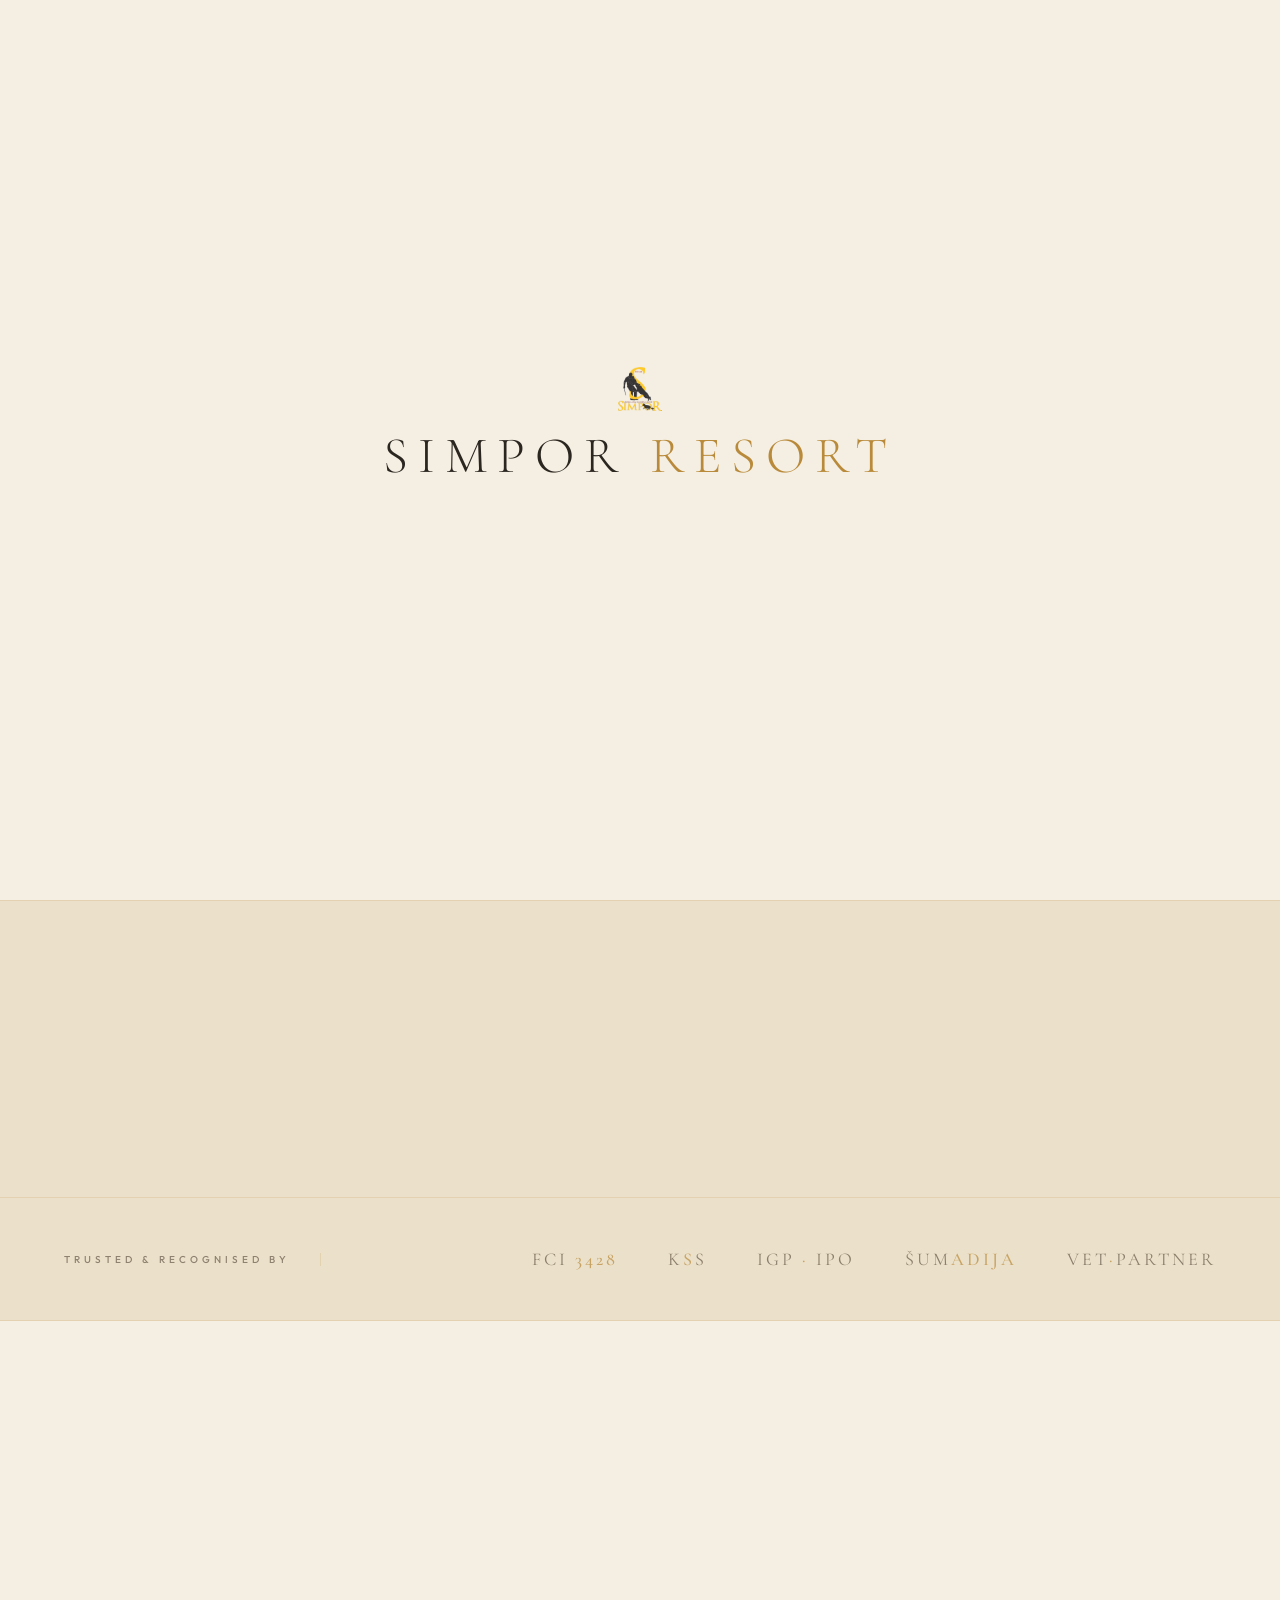
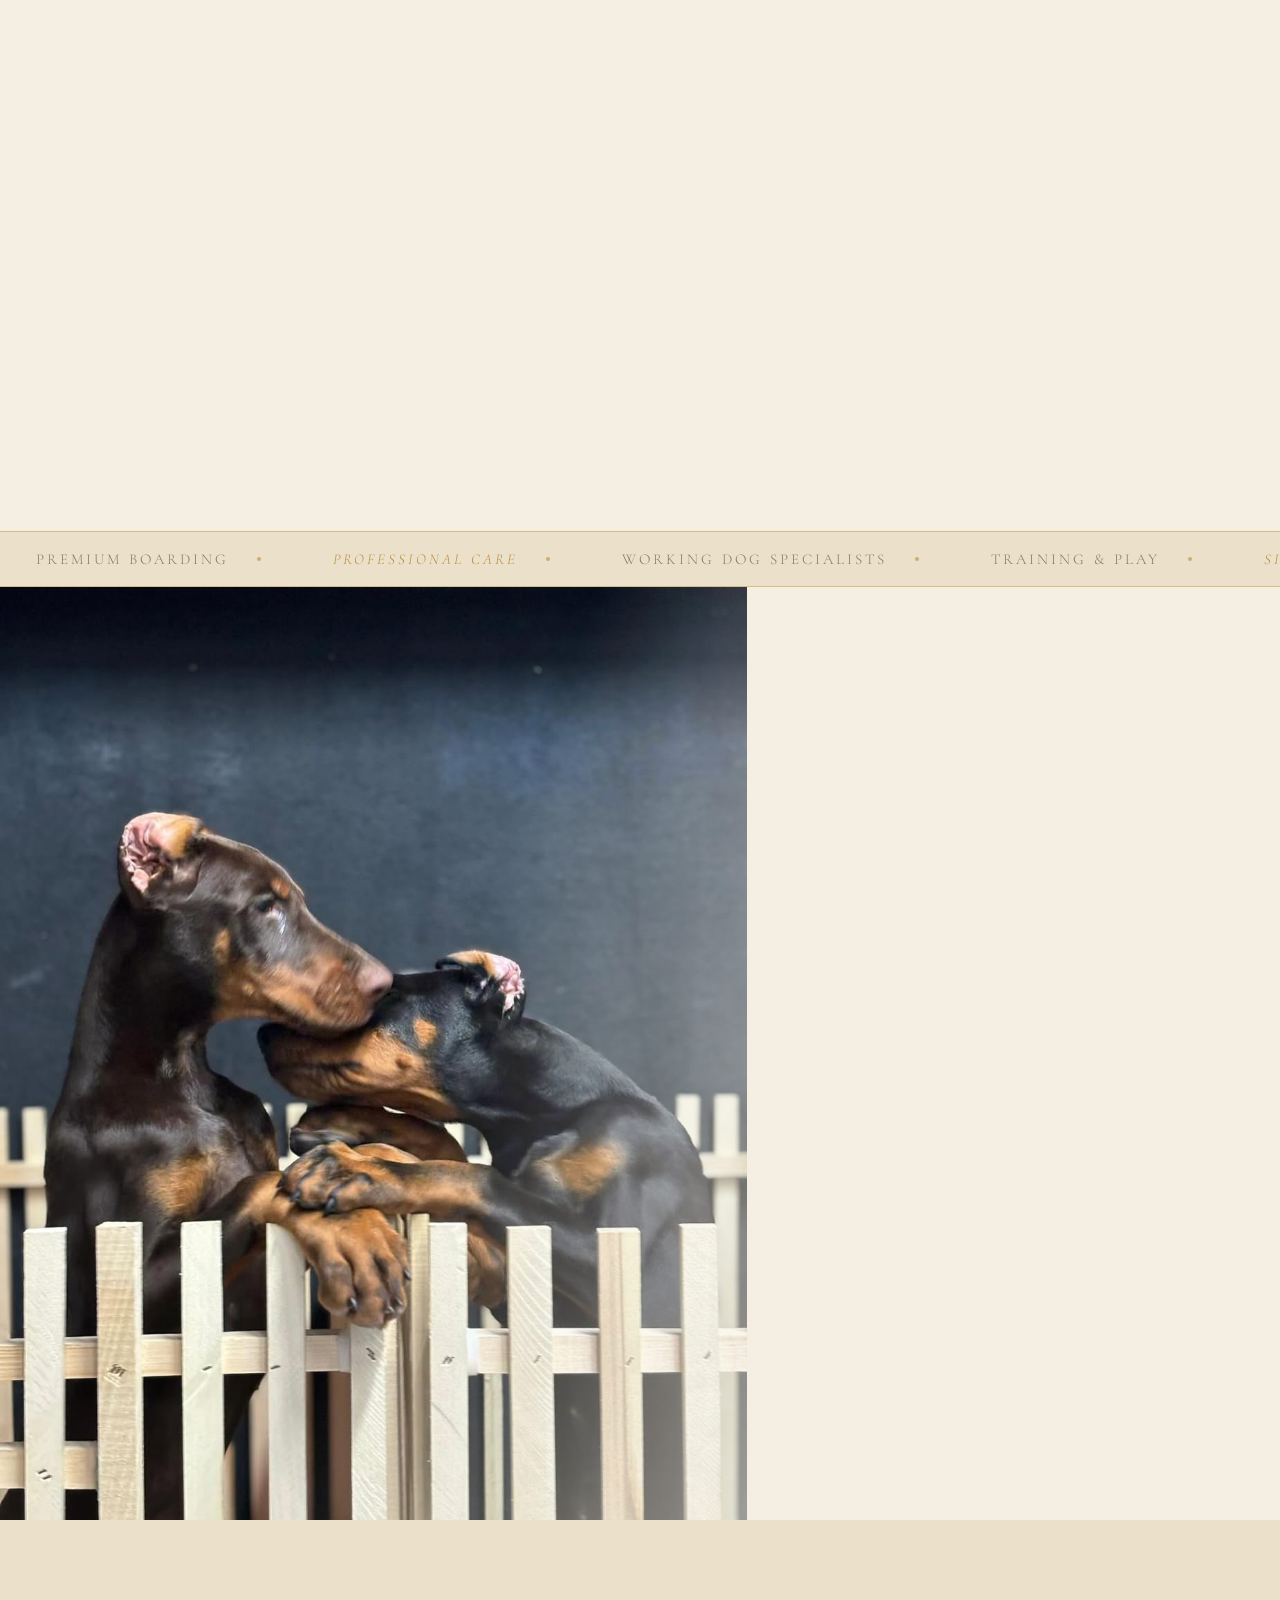
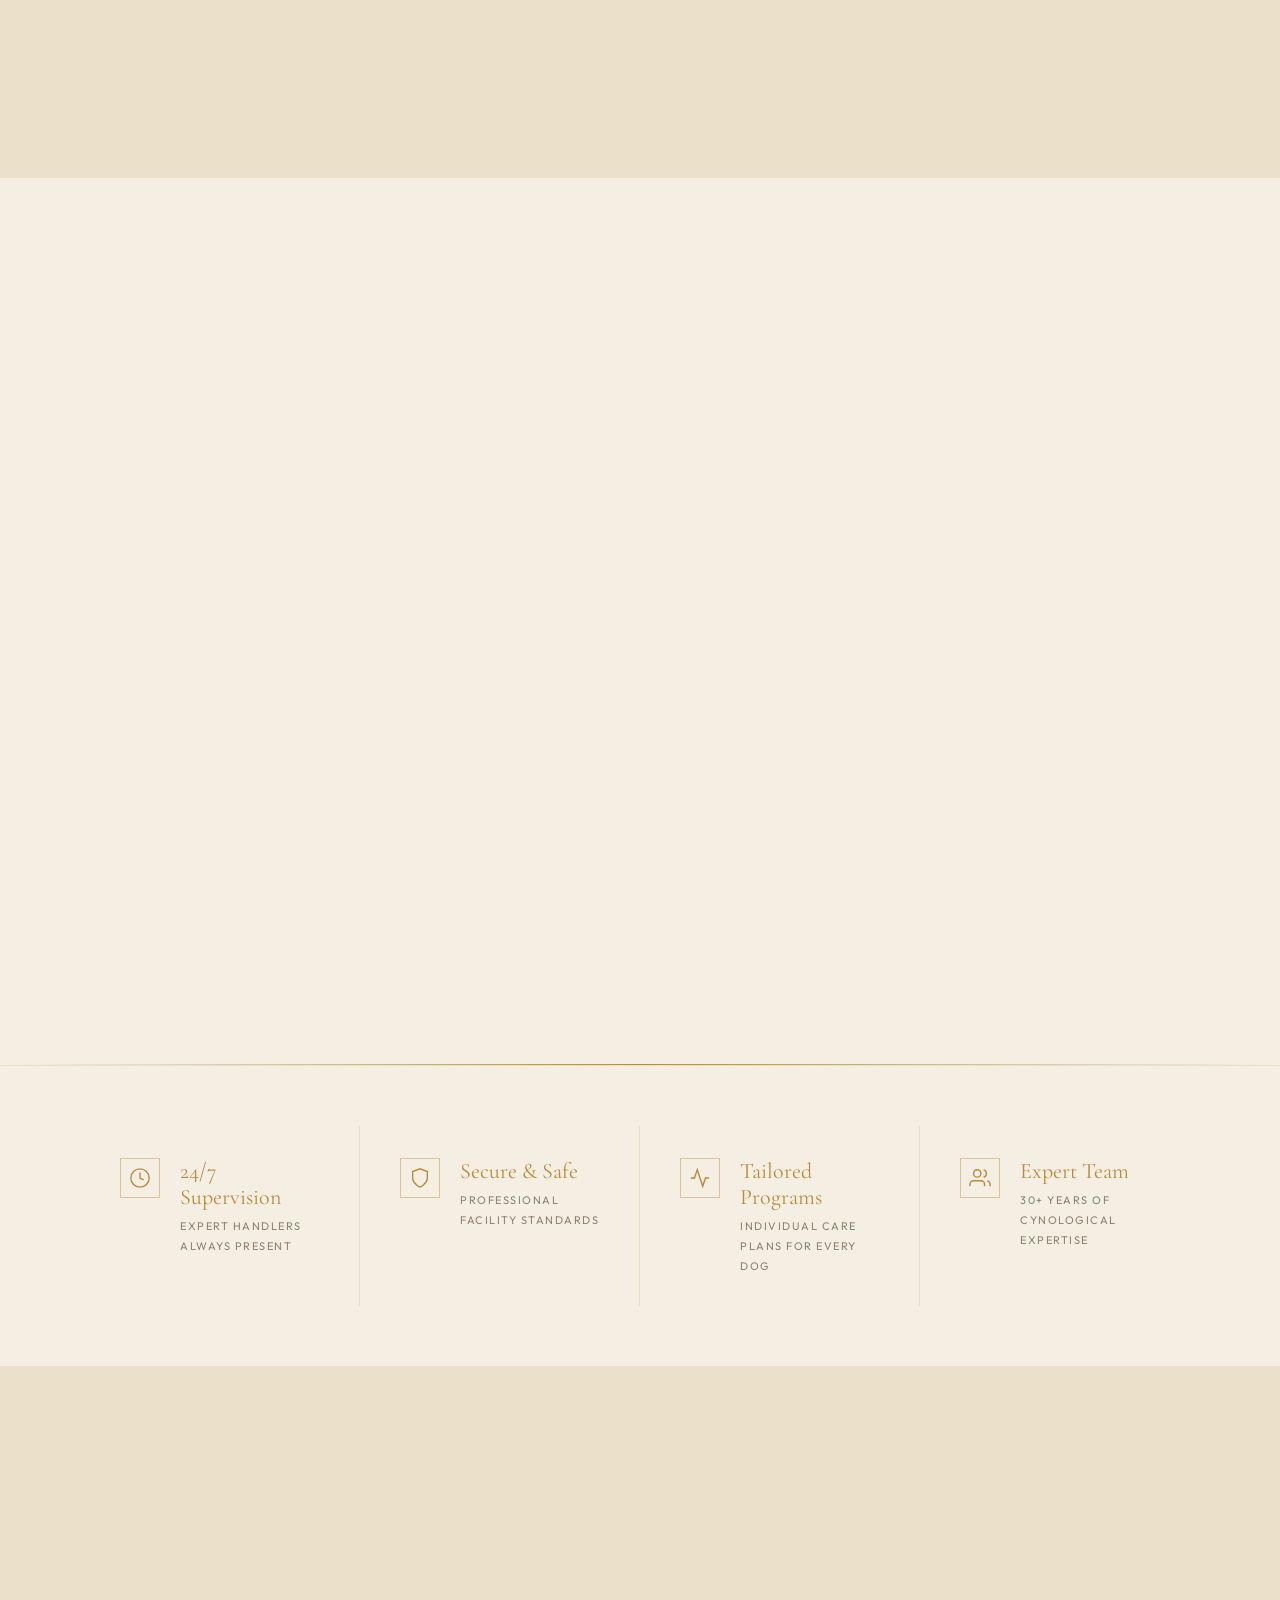
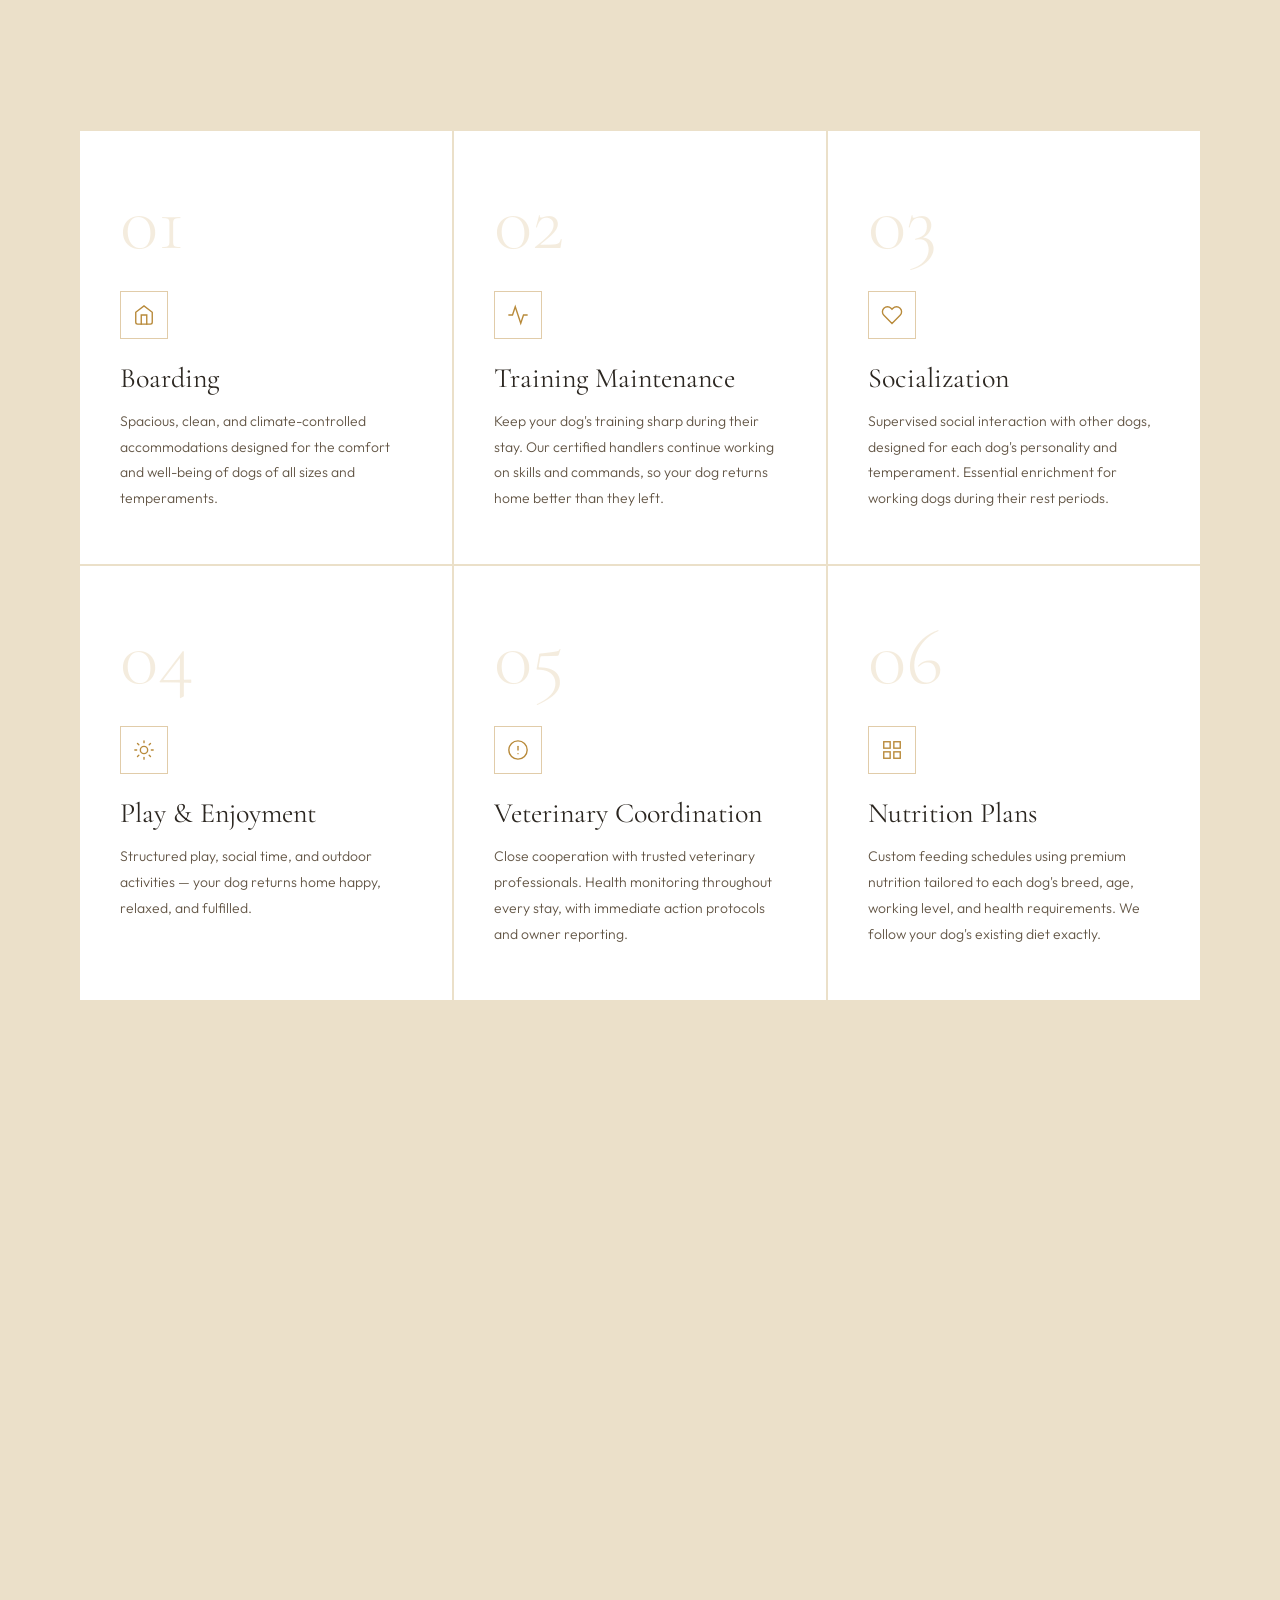
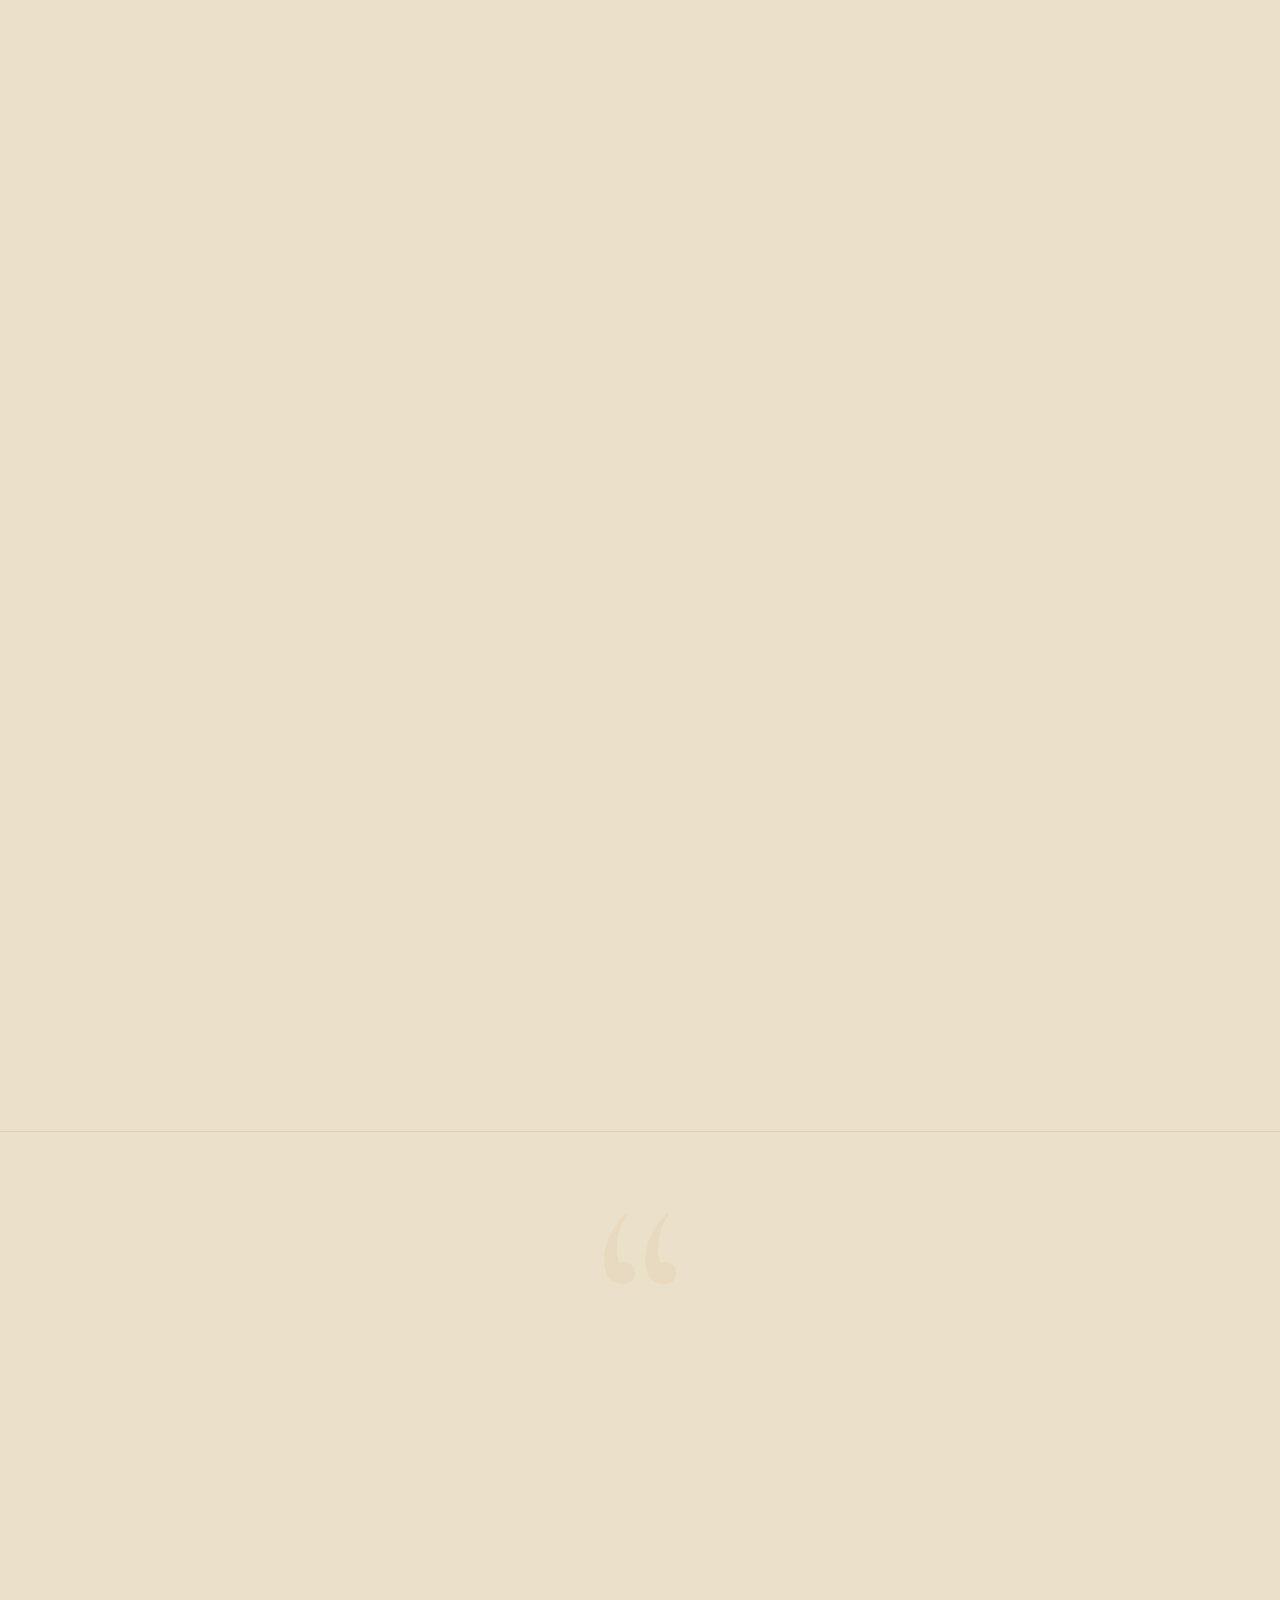
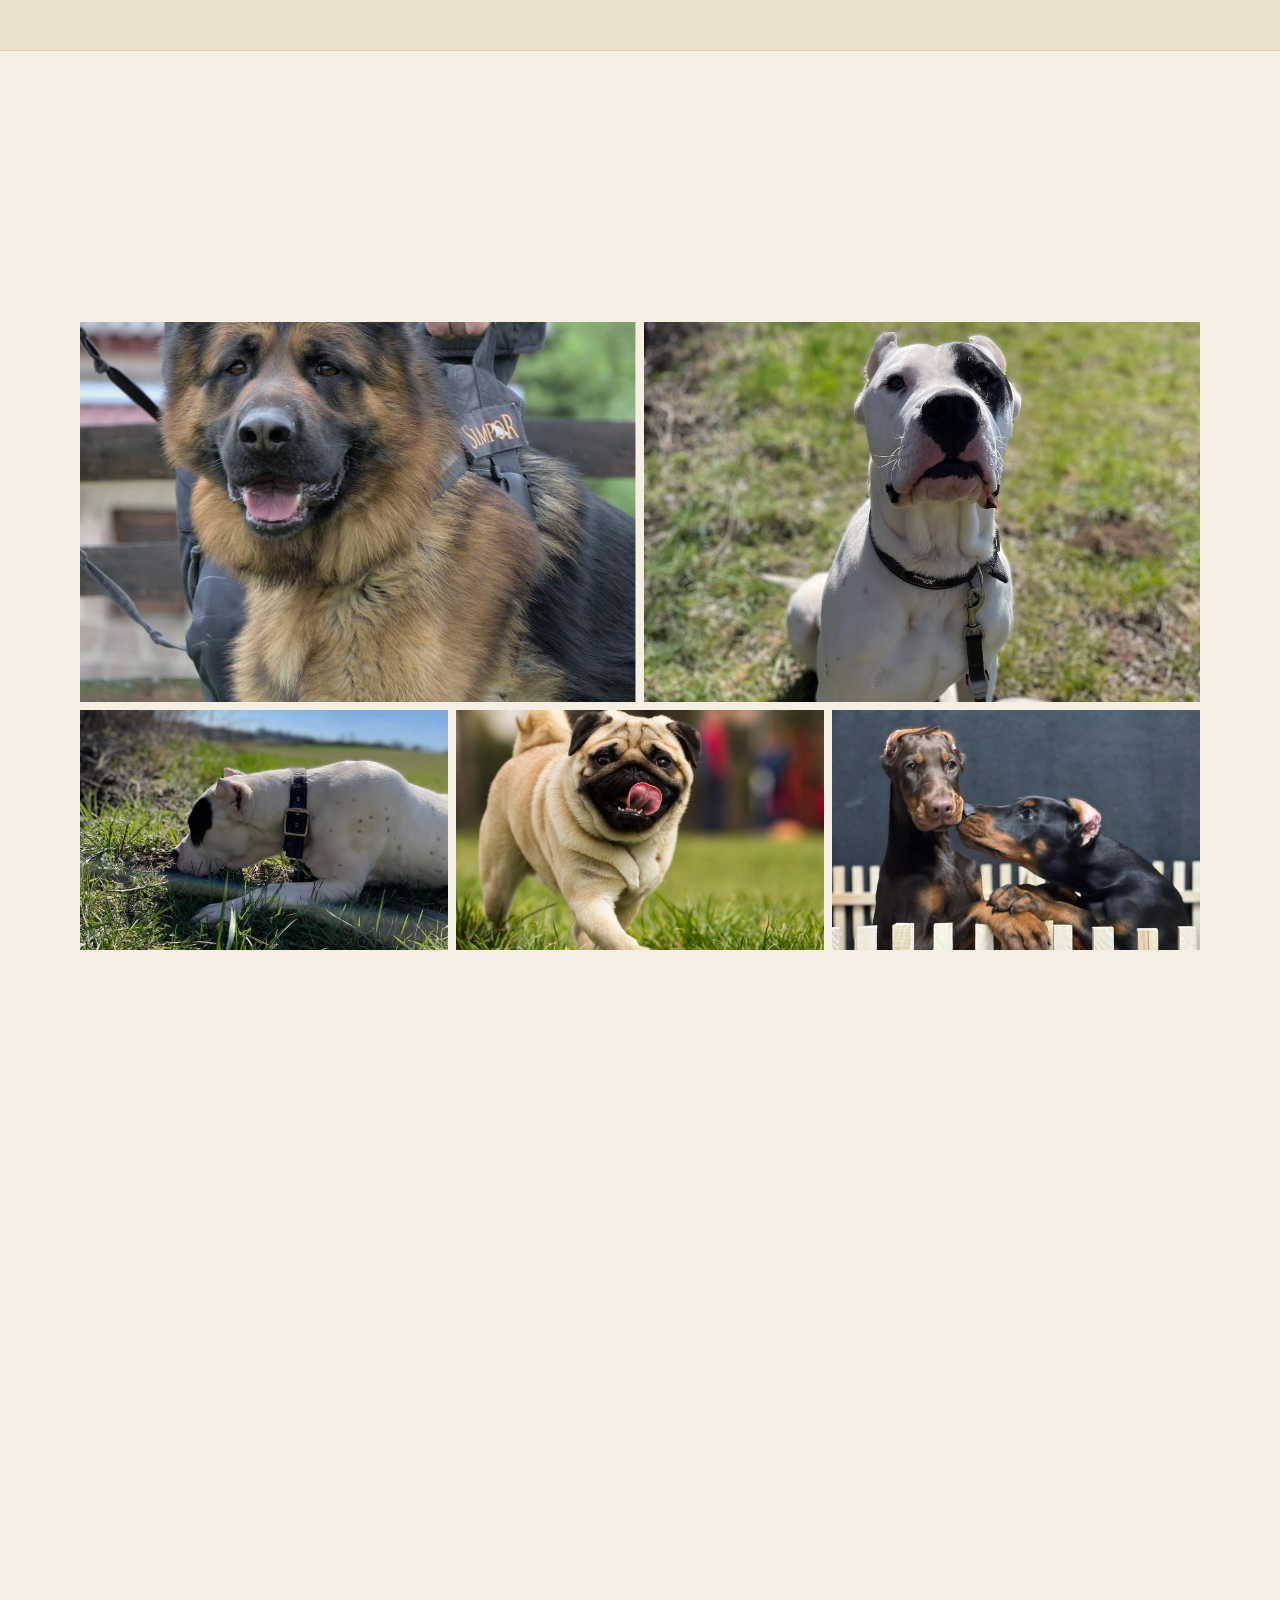
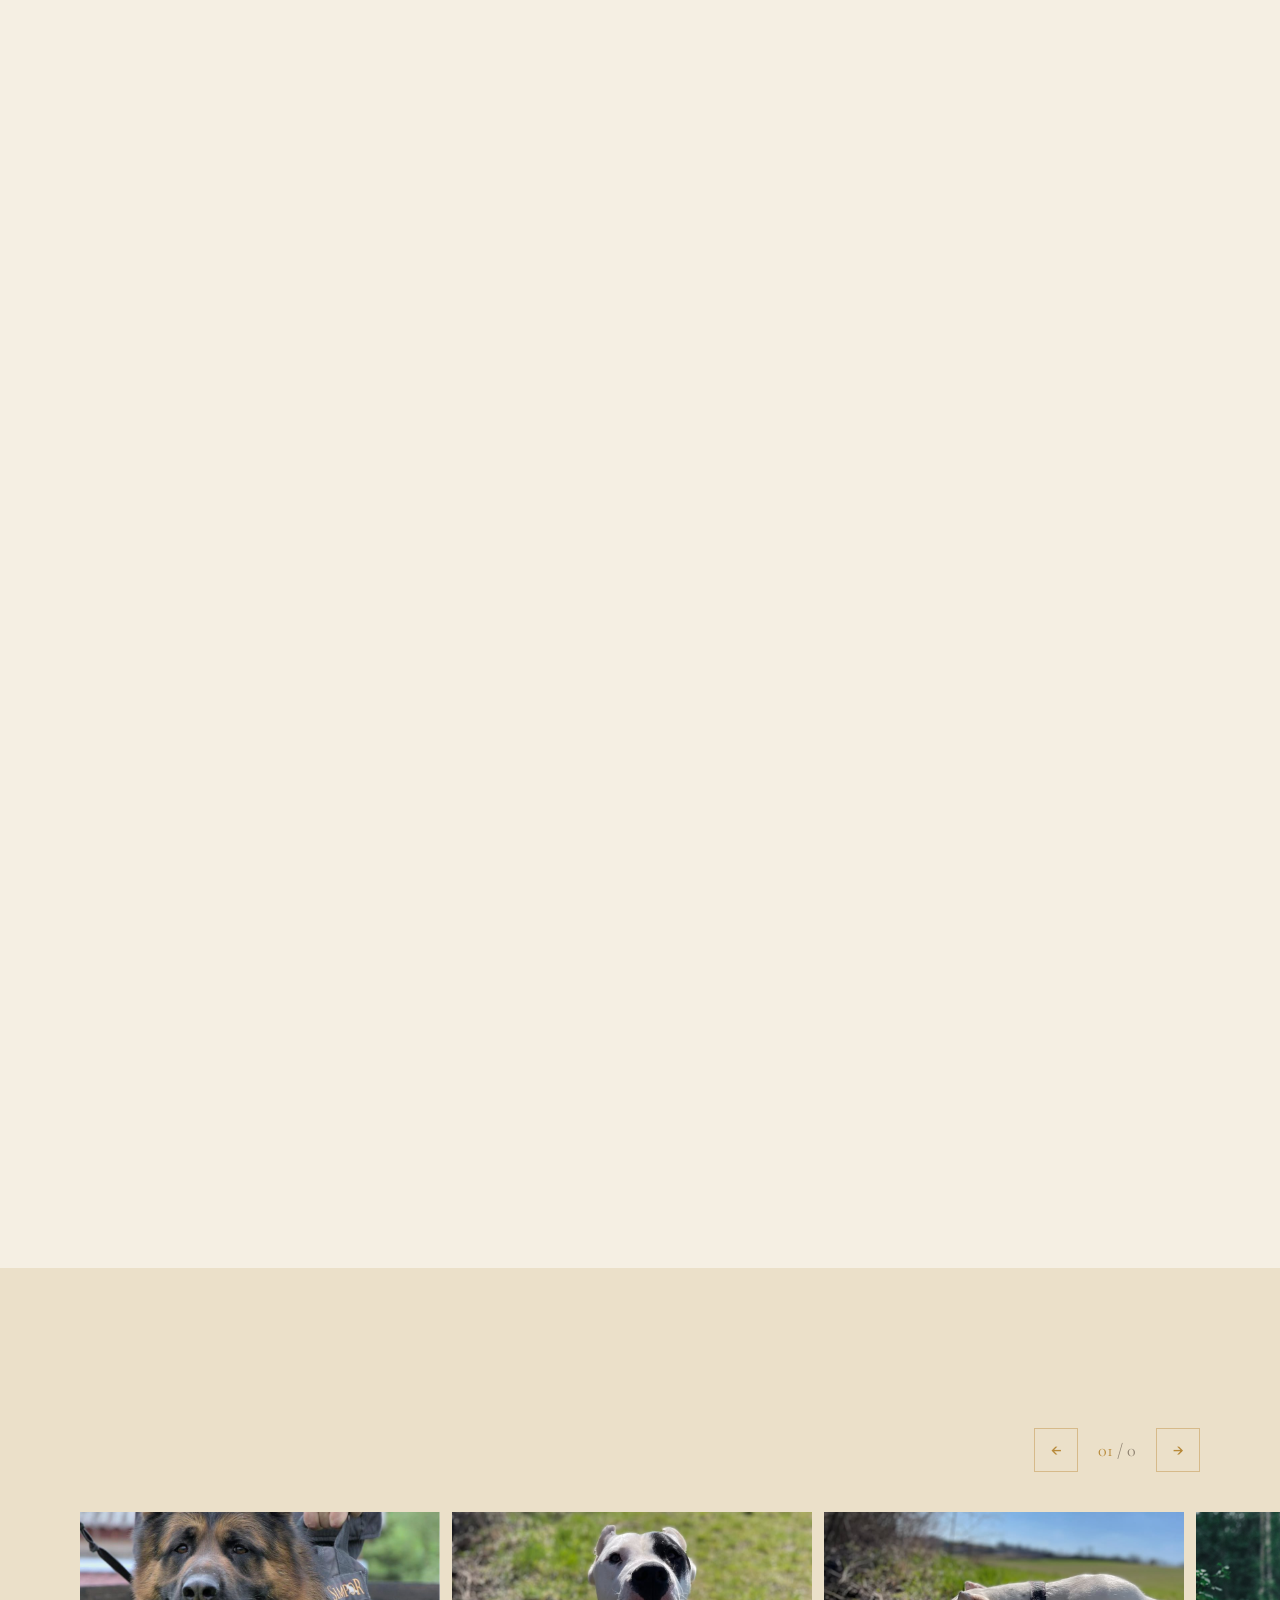
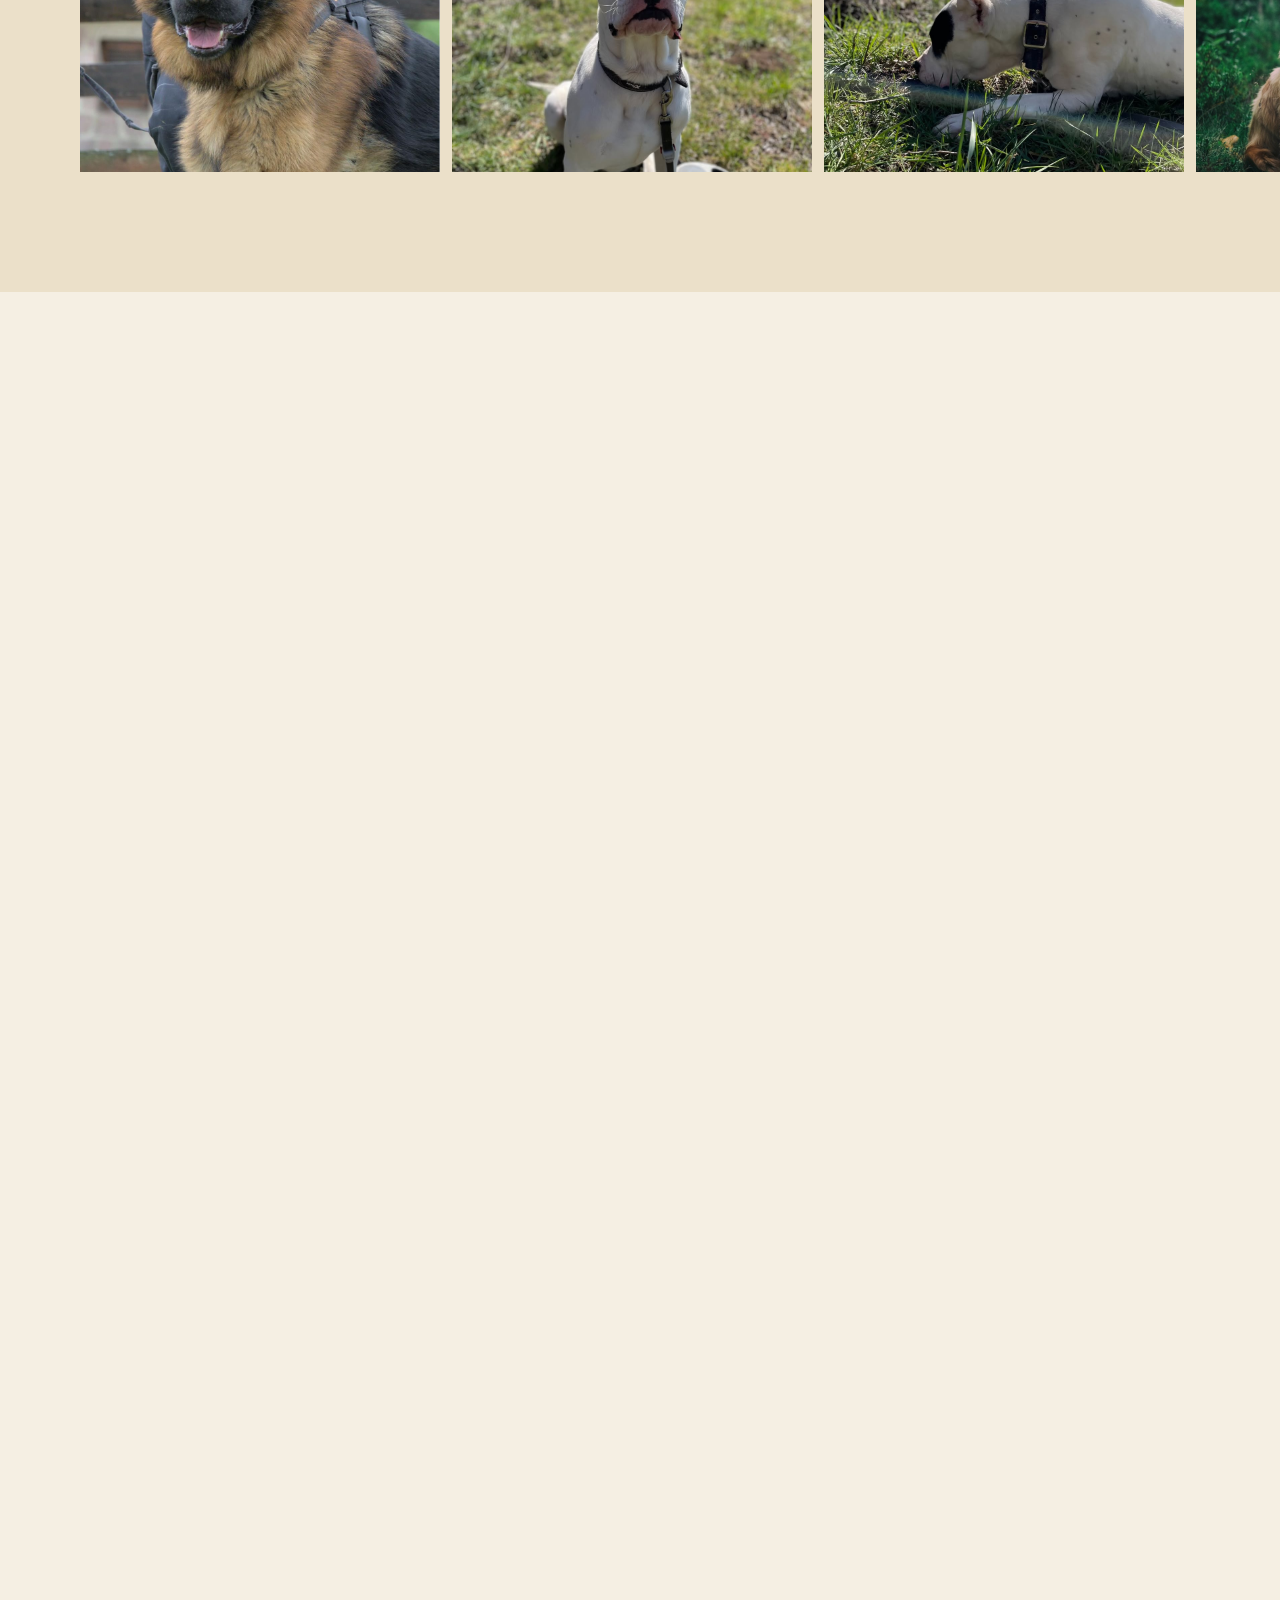
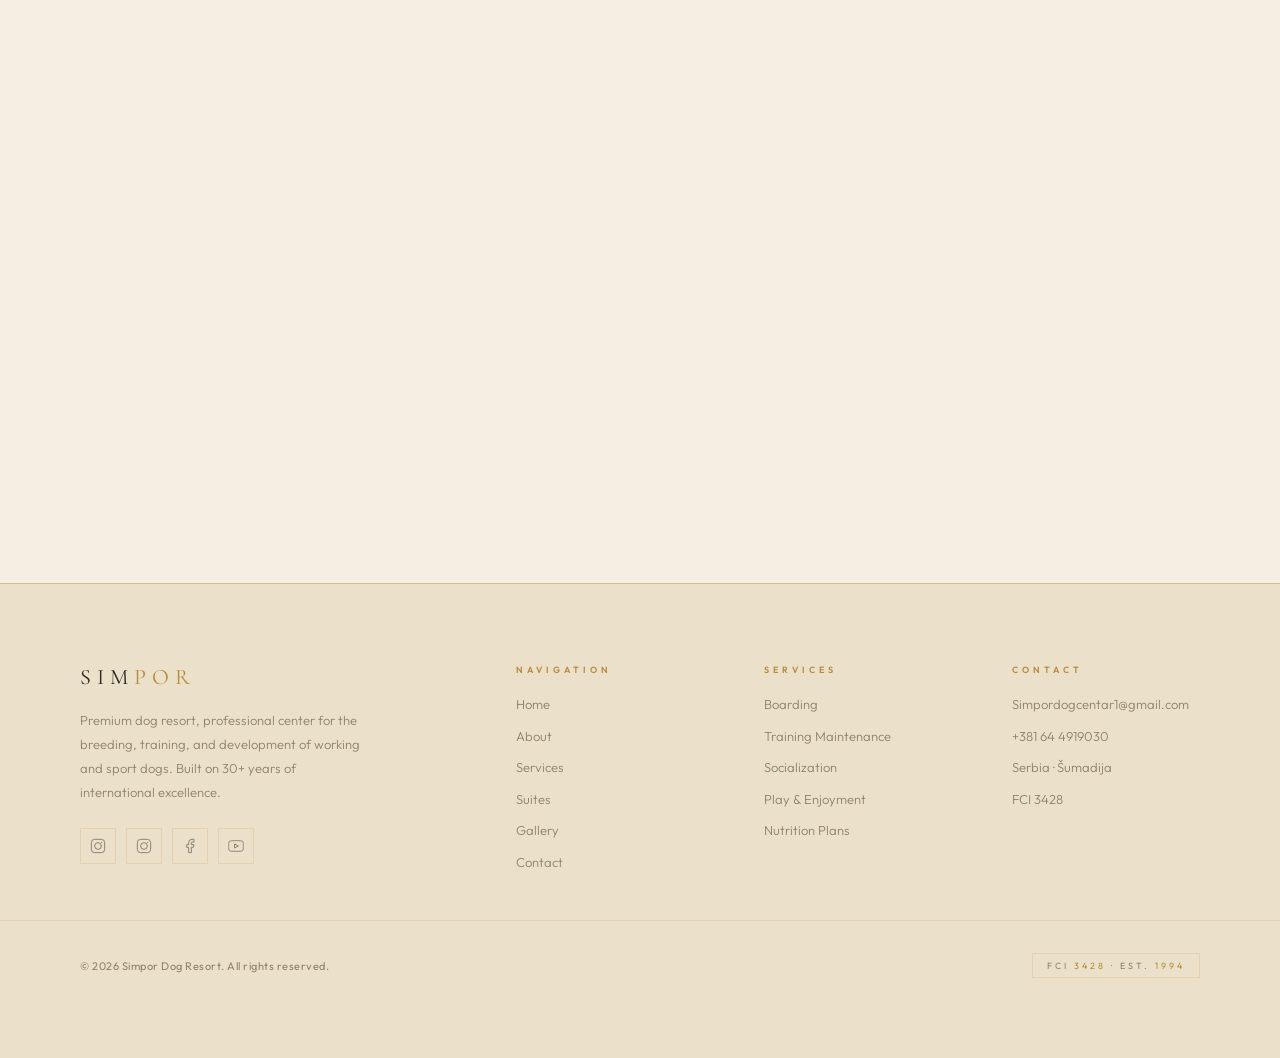
==== index.html @ 6ef1c95f "Refresh site: warm cream palette, new dog photos, rename Recovery -> Play - Switch from dark to warm" ====
<!DOCTYPE html>
<html lang="en">
<head>
<meta charset="UTF-8"/>
<meta name="viewport" content="width=device-width,initial-scale=1.0"/>
<title data-sr="Simpor K9 Dog Resort — Premium smeštaj i nega · Srbija">Simpor K9 Dog Resort — Premium Boarding &amp; Care · Serbia</title>
<meta name="description" content="Simpor K9 Dog Resort — exclusive dog boarding, structured play, and premium care for working and companion dogs. Individual treatment, expert staff, Serbia."/>
<meta name="keywords" content="dog resort Serbia, dog boarding Serbia, luxury dog boarding, working dog boarding, Simpor K9, Simpor Resort, Kragujevac dog resort"/>
<meta name="robots" content="index, follow"/>
<meta name="author" content="Simpor K9 Dog Center"/>
<link rel="icon" href="images/logo.png" type="image/png"/>
<link rel="apple-touch-icon" href="images/logo.png"/>
<meta property="og:site_name" content="Simpor K9"/>
<meta property="og:title" content="Simpor K9 Dog Resort — Premium Boarding &amp; Care"/>
<meta property="og:description" content="Premium dog boarding, structured play, and professional care. Individual treatment, expert staff, set in 2+ hectares of Šumadija nature."/>
<meta property="og:type" content="website"/>
<meta property="og:image" content="images/res.jpg"/>
<meta name="twitter:card" content="summary_large_image"/>

<link rel="preconnect" href="https://fonts.googleapis.com"/>
<link rel="preconnect" href="https://fonts.gstatic.com" crossorigin/>
<link href="https://fonts.googleapis.com/css2?family=Cormorant+Garamond:ital,wght@0,300;0,400;0,500;0,600;1,300;1,400;1,500&family=Outfit:wght@200;300;400;500;600&display=swap" rel="stylesheet"/>

<script src="https://cdnjs.cloudflare.com/ajax/libs/gsap/3.12.5/gsap.min.js"></script>
<script src="https://cdnjs.cloudflare.com/ajax/libs/gsap/3.12.5/ScrollTrigger.min.js"></script>
<link rel="stylesheet" href="styles.css"/>
<script src="script.js" defer></script>
</head>
<body>

<!-- ═══ LOADER ═══ -->
<div id="loader">
  <div class="loader-panel" id="loaderPanelTop"></div>
  <div class="loader-logo" id="loaderLogo">
    <img id="loaderIcon" class="loader-paw" src="images/logo.png" alt="Simpor"/>
    <div>SIMPOR <em>RESORT</em></div>
    <div class="loader-line" id="loaderLine"></div>
    <div class="loader-sub" id="loaderSub" data-sr="Premium smeštaj i nega pasa">Premium Dog Boarding &amp; Care</div>
  </div>
</div>

<!-- ═══ MOBILE OVERLAY ═══ -->
<div class="mobile-overlay" id="mobileOverlay">
  <div class="mobile-overlay-lang">
    <a data-lang-set="en" onclick="toggleLanguage('en')">EN</a>
    <span class="lang-sep">/</span>
    <a data-lang-set="sr" onclick="toggleLanguage('sr')">SR</a>
  </div>
  <a href="index.html" onclick="closeMobile()" data-sr="Početna">Home</a>
  <a href="about.html" onclick="closeMobile()" data-sr="O nama">About</a>
  <a href="services.html" onclick="closeMobile()" data-sr="Usluge">Services</a>
  <a href="rooms.html" onclick="closeMobile()" data-sr="Smeštaj">Suites</a>
  <a href="gallery.html" onclick="closeMobile()" data-sr="Galerija">Gallery</a>
  <a href="contact.html" onclick="closeMobile()" data-sr="Kontakt">Contact</a>
  <a href="booking.html" onclick="closeMobile()" data-sr="Rezerviši boravak">Book a Stay</a>
</div>

<!-- ═══ NAV ═══ -->
<nav id="nav">
  <a class="nav-logo" href="index.html">
    <img class="nav-logo-img" src="images/logo.png" alt="Simpor" onerror="this.style.display='none'"/>
    <span class="nav-logo-text">SIM<span>POR</span></span>
  </a>
  <ul class="nav-links">
    <li><a href="index.html" data-sr="Početna">Home</a></li>
    <li><a href="about.html" data-sr="O nama">About</a></li>
    <li><a href="services.html" data-sr="Usluge">Services</a></li>
    <li><a href="rooms.html" data-sr="Smeštaj">Suites</a></li>
    <li><a href="gallery.html" data-sr="Galerija">Gallery</a></li>
    <li><a href="contact.html" data-sr="Kontakt">Contact</a></li>
  </ul>
  <div class="lang-toggle">
    <a data-lang-set="en" onclick="toggleLanguage('en')">EN</a>
    <span class="lang-sep">/</span>
    <a data-lang-set="sr" onclick="toggleLanguage('sr')">SR</a>
  </div>
  <a href="booking.html" class="nav-cta" data-sr="Rezerviši boravak">Book a Stay</a>
  <div class="mobile-lang-toggle">
    <a data-lang-set="en" onclick="toggleLanguage('en')">EN</a>
    <span class="lang-sep">/</span>
    <a data-lang-set="sr" onclick="toggleLanguage('sr')">SR</a>
  </div>
  <button class="hamburger" onclick="toggleMobile()" aria-label="Menu"><span></span><span></span><span></span></button>
</nav>

<!-- ═══ HERO ═══ -->
<section id="resort-hero">
  <img class="resort-hero-bg" id="resortHeroBg" src="images/play-04.jpg" alt="Simpor Dog Resort"/>
  <div class="resort-hero-overlay"></div>
  <div class="resort-hero-overlay-b"></div>

  <div class="resort-hero-content">
    <div class="resort-breadcrumb">
      <a href="index.html" data-sr="Simpor Dog Centar">Simpor Dog Center</a>
      <span class="sep">›</span>
      <span data-sr="Dog Resort">Dog Resort</span>
    </div>
    <div class="resort-hero-tag">
      <span data-sr="Premium smeštaj i nega · Osnovano 1994 · FCI 3428">Premium Boarding &amp; Care · Est. 1994 · FCI 3428</span>
    </div>
    <h1 class="resort-hero-h1">
      <span class="line"><span class="line-inner" data-sr="Gde najbolji">Where the</span></span>
      <span class="line"><span class="line-inner" data-sr-html="psi <em>odmaraju</em>">Best Dogs <em>Rest</em></span></span>
    </h1>
    <p class="resort-hero-sub" data-sr="Privatno utočište na dva hektara Šumadije — gde se radni psi opuštaju, sportski psi oporavljaju, a porodični ljubimci uživaju u brizi istih ruku koje pripremaju šampione.">A private retreat on two hectares of Šumadija — where working dogs decompress, sport dogs recover, and family companions are looked after by the same hands that prepare champions.</p>

    <!-- AVAILABILITY MINI-FORM -->
    <form class="hero-availability" id="heroCheck" action="booking.html" method="get">
      <div class="hero-avl-field">
        <label data-sr="Dolazak">Check-in</label>
        <input type="date" name="ci" id="heroCi" required/>
      </div>
      <div class="hero-avl-field">
        <label data-sr="Odlazak">Check-out</label>
        <input type="date" name="co" id="heroCo" required/>
      </div>
      <div class="hero-avl-field">
        <label data-sr="Boravak">Stay</label>
        <select name="room">
          <option value="suite" selected data-sr="Simpor Smeštaj">Simpor Suite</option>
        </select>
      </div>
      <button type="submit" class="hero-avl-btn" data-sr="Proveri →">Check →</button>
    </form>
  </div>

  <div class="resort-hero-badge" id="resortBadge">
    <div class="resort-badge-ring">
      <div class="resort-badge-inner">
        <div class="resort-badge-n" data-sr-html="Premium<br/>Dog<br/>Resort">Premium<br/>Dog<br/>Resort</div>
      </div>
    </div>
  </div>

  <div class="hero-scroll-hint" id="scrollHint">
    <span class="scroll-label" data-sr="Pomeri">Scroll</span>
    <div class="scroll-track"></div>
  </div>
</section>

<!-- ═══ STAT STRIP ═══ -->
<section class="stat-strip">
  <div class="stat-strip-wrap">
    <div class="stat-blk fade-up">
      <div class="stat-num">30<em>G</em></div>
      <div class="stat-line"></div>
      <div class="stat-lbl" data-sr="Godina u kinologiji">Years in cynology</div>
      <div class="stat-sub" data-sr="Osnovano 1994 — tri decenije uzgoja, obuke i nege.">Founded 1994 — three decades of breeding, training and care.</div>
    </div>
    <div class="stat-blk fade-up">
      <div class="stat-num">2.4<em>ha</em></div>
      <div class="stat-line"></div>
      <div class="stat-lbl" data-sr="Privatno imanje">Private grounds</div>
      <div class="stat-sub" data-sr="Sigurno, ograđeno i osmišljeno usred šumadijske šume.">Secure, fenced, and purpose-built across Šumadija forest.</div>
    </div>
    <div class="stat-blk fade-up">
      <div class="stat-num">FCI<em></em></div>
      <div class="stat-line"></div>
      <div class="stat-lbl" data-sr="Registrovani · Br. 3428">Registered · No. 3428</div>
      <div class="stat-sub" data-sr="Međunarodno sertifikovani odgajivački i trening centar.">Internationally certified breeding &amp; training facility.</div>
    </div>
    <div class="stat-blk fade-up">
      <div class="stat-num">24/7</div>
      <div class="stat-line"></div>
      <div class="stat-lbl" data-sr="Stalan nadzor">Live supervision</div>
      <div class="stat-sub" data-sr="Stručnjaci na licu mesta svakog sata — bez ostavljanja bez nadzora.">Handlers on site every hour — never auto-pilot.</div>
    </div>
  </div>
</section>

<!-- ═══ PRESS / TRUST STRIP ═══ -->
<section class="press-strip">
  <div class="press-wrap">
    <div class="press-label" data-sr="Pouzdano &amp; prepoznato">Trusted &amp; Recognised By</div>
    <div class="press-logos">
      <span class="press-logo">FCI <em>3428</em></span>
      <span class="press-logo">K<em>S</em>S</span>
      <span class="press-logo">IGP <em>·</em> IPO</span>
      <span class="press-logo">Šum<em>adija</em></span>
      <span class="press-logo">Vet<em>·</em>Partner</span>
    </div>
  </div>
</section>

<!-- ═══ MEDIA SPLIT — STORY ═══ -->
<section class="media-split">
  <div class="media-split-img clip-reveal">
    <img src="images/res.jpg" alt="Simpor facility"/>
  </div>
  <div class="media-split-text">
    <p class="eyebrow fade-up" data-sr="Naša priča">Our Story</p>
    <h2 class="fade-up" data-sr-html="Život<br/>posvećen <em>radnim psima</em>">A Lifetime<br/>With <em>Working Dogs</em></h2>
    <p class="fade-up" data-sr="Simpor je počeo 1994. godine sa jednim uverenjem — psi rade najbolje kada žive u uslovima koji poštuju njihovu biologiju, njihove nagone i njihovu individualnost. Iz jedne odgajivačnice radnih pasa izrasli smo u kompletan centar za uzgoj, obuku i negu sportskih i radnih pasa.">Simpor began in 1994 with one conviction — dogs do their best work when they live in conditions that respect their biology, their drives, and their individuality. From a single working kennel, we have grown into a complete center for the breeding, training, and care of sport and working dogs.</p>
    <p class="fade-up" data-sr-html="Danas, Simpor Dog Resort postoji uz našu šampionsku odgajivačnicu. <em>Iste ruke koje pripremaju pse za IPO takmičenja brinu o vašem psu dok ste odsutni.</em>">Today, the Simpor Dog Resort exists alongside our championship kennel. <em>The same hands that prepare dogs for IPO trials care for your dog while you're away.</em></p>
    <div style="margin-top:32px;" class="fade-up">
      <a href="about.html" class="cta-pill" data-sr-html="Pročitajte našu priču <span class=&quot;ar&quot;>→</span>">Read Our Story <span class="ar">→</span></a>
    </div>
  </div>
</section>

<!-- ═══ MARQUEE ═══ -->
<div class="marquee-section">
  <div class="marquee-track">
    <span class="marquee-item" data-sr-html="Premium smeštaj <span class=&quot;marquee-dot&quot;></span>">Premium Boarding <span class="marquee-dot"></span></span>
    <span class="marquee-item marquee-gold" data-sr-html="Profesionalna nega <span class=&quot;marquee-dot&quot;></span>">Professional Care <span class="marquee-dot"></span></span>
    <span class="marquee-item" data-sr-html="Specijalisti za radne pse <span class=&quot;marquee-dot&quot;></span>">Working Dog Specialists <span class="marquee-dot"></span></span>
    <span class="marquee-item" data-sr-html="Obuka i igra <span class=&quot;marquee-dot&quot;></span>">Training &amp; Play <span class="marquee-dot"></span></span>
    <span class="marquee-item marquee-gold" data-sr-html="Simpor Dog Resort <span class=&quot;marquee-dot&quot;></span>">Simpor Dog Resort <span class="marquee-dot"></span></span>
    <span class="marquee-item" data-sr-html="Nadzor 24h <span class=&quot;marquee-dot&quot;></span>">24h Supervision <span class="marquee-dot"></span></span>
    <span class="marquee-item" data-sr-html="Iskusni stručnjaci <span class=&quot;marquee-dot&quot;></span>">Expert Handlers <span class="marquee-dot"></span></span>
    <span class="marquee-item marquee-gold" data-sr-html="30+ godina iskustva <span class=&quot;marquee-dot&quot;></span>">30+ Years of Excellence <span class="marquee-dot"></span></span>
    <span class="marquee-item" data-sr-html="Premium smeštaj <span class=&quot;marquee-dot&quot;></span>">Premium Boarding <span class="marquee-dot"></span></span>
    <span class="marquee-item marquee-gold" data-sr-html="Profesionalna nega <span class=&quot;marquee-dot&quot;></span>">Professional Care <span class="marquee-dot"></span></span>
    <span class="marquee-item" data-sr-html="Specijalisti za radne pse <span class=&quot;marquee-dot&quot;></span>">Working Dog Specialists <span class="marquee-dot"></span></span>
    <span class="marquee-item" data-sr-html="Obuka i igra <span class=&quot;marquee-dot&quot;></span>">Training &amp; Play <span class="marquee-dot"></span></span>
    <span class="marquee-item marquee-gold" data-sr-html="Simpor Dog Resort <span class=&quot;marquee-dot&quot;></span>">Simpor Dog Resort <span class="marquee-dot"></span></span>
    <span class="marquee-item" data-sr-html="Nadzor 24h <span class=&quot;marquee-dot&quot;></span>">24h Supervision <span class="marquee-dot"></span></span>
    <span class="marquee-item" data-sr-html="Iskusni stručnjaci <span class=&quot;marquee-dot&quot;></span>">Expert Handlers <span class="marquee-dot"></span></span>
    <span class="marquee-item marquee-gold" data-sr-html="30+ godina iskustva <span class=&quot;marquee-dot&quot;></span>">30+ Years of Excellence <span class="marquee-dot"></span></span>
  </div>
</div>

<!-- ═══ FEATURED SUITE ═══ -->
<section class="feature-suite">
  <div class="feature-suite-media">
    <img src="images/play-08.jpg" alt="Simpor Suite"/>
  </div>
  <div class="feature-suite-body">
    <div class="feature-suite-tag fade-up" data-sr="Naš smeštaj">Our Accommodation</div>
    <h2 class="fade-up" data-sr-html="Udobnost,<br/>tišina i<br/><em>prava briga</em>">Comfort,<br/>Quiet, and<br/><em>Real Care</em></h2>
    <p class="fade-up" data-sr="Udoban, klimatizovan smeštaj sa pristupom dvorištu i mirnom rutinom — uz brigu ljudi koji svakodnevno rade sa psima.">A comfortable, climate-controlled suite with outdoor access and a calm routine — looked after by people who work with dogs every day.</p>

    <div class="feature-suite-meta fade-up">
      <div class="feature-suite-meta-item">
        <div class="v" data-sr="Individualna">Individual</div>
        <div class="l" data-sr="Briga">Care</div>
      </div>
      <div class="feature-suite-meta-item">
        <div class="v" data-sr="Svakodnevni">Daily</div>
        <div class="l" data-sr="Izveštaji">Updates</div>
      </div>
      <div class="feature-suite-meta-item">
        <div class="v" data-sr="Na upit">On request</div>
        <div class="l" data-sr="Cena">Pricing</div>
      </div>
    </div>

    <div style="display:flex; gap:14px; flex-wrap:wrap;" class="fade-up">
      <a href="rooms.html" class="btn-gold" data-sr="Pogledaj smeštaj">View Suite</a>
      <a href="booking.html" class="btn-outline" data-sr="Proveri dostupnost">Check Availability</a>
    </div>
  </div>
</section>

<!-- ═══ FACILITY ═══ -->
<section id="facility">
  <div class="facility-wrap">
    <div>
      <p class="eyebrow fade-up" data-sr="Naš centar">Our Facility</p>
      <h2 class="section-h fade-up" data-sr-html="Stvoren za <em>vrhunsku negu</em>">Designed for <em>Excellence</em></h2>
      <div class="facility-body fade-up">
        <p data-sr="Simpor Dog Centar je posebno osmišljen kompleks posvećen uzgoju, smeštaju i profesionalnoj obuci pasa. Prostire se na više od dva hektara uređenog prostora, u prirodi Šumadije, i pruža uslove za bezbedan, funkcionalan i efikasan rad sa psima po savremenim međunarodnim standardima.">Simpor Dog Center is a specially designed complex dedicated to the breeding, accommodation, and professional training of dogs. Spread across more than two hectares of organized space, in the natural surroundings of Šumadija, the center provides conditions for safe, functional, and efficient work with dogs according to modern international standards.</p>
        <p data-sr="Otvoreni i zatvoreni tereni omogućavaju rad u svim vremenskim uslovima — od poslušnosti i sportskih disciplina do zaštitnog i K9 treninga.">Both outdoor and indoor training areas support work in all weather conditions — from obedience and sport disciplines to protection and K9 training.</p>
        <p data-sr="U srcu Šumadije, okruženi netaknutom prirodom, napravili smo prostor koji spaja iskustvo stečeno širom sveta, prirodno okruženje i funkcionalnu infrastrukturu — sa jednim ciljem: da svakom psu pružimo najbolje moguće uslove za razvoj, rad i napredak.">In the heart of Šumadija surrounded by untouched nature, a space was created that combines experience gained around the world, a natural environment, and functional infrastructure — with one goal: to provide every dog with the best possible conditions for development, work, and progress.</p>
      </div>
      <div class="facility-stats fade-up">
        <div class="fa-item"><div class="fa-val">2+</div><div class="fa-lbl" data-sr="Hektara prostora">Hectares of Grounds</div></div>
        <div class="fa-item"><div class="fa-val" data-sr="Svi">All</div><div class="fa-lbl" data-sr="Vremenski uslovi za trening">Weather Training Areas</div></div>
        <div class="fa-item"><div class="fa-val">30+</div><div class="fa-lbl" data-sr="Godina iskustva">Years of Excellence</div></div>
        <div class="fa-item"><div class="fa-val">24/7</div><div class="fa-lbl" data-sr="Profesionalna nega">Professional Care</div></div>
      </div>
    </div>
    <div class="fade-right">
      <div class="facility-grid">
        <div class="facility-grid-item full clip-reveal">
          <img src="images/res.jpg" alt="Simpor Facility"/>
        </div>
        <div class="facility-grid-item clip-reveal">
          <img src="images/res1.jpg" alt="Training Ground"/>
        </div>
        <div class="facility-grid-item clip-reveal">
          <img src="images/res4.jpg" alt="Simpor Center"/>
        </div>
      </div>
    </div>
  </div>
</section>

<!-- ═══ A DAY AT SIMPOR ═══ -->
<section class="section alt">
  <div class="section-wrap">
    <div style="max-width:820px;">
      <p class="eyebrow fade-up" data-sr="Dan u Simporu">A Day at Simpor</p>
      <h2 class="section-h2 fade-up" data-sr-html="Rutina osmišljena<br/>za <em>prave pse</em>">Routine Built<br/>Around <em>Real Dogs</em></h2>
      <p class="section-lead fade-up" data-sr="Nijedan gost nema isti raspored — ali svaki dan prati istu strukturu. Predvidivu, mirnu i aktivnu.">No two guests run the same schedule — but every day shares the same structure. Predictable, calm, and active.</p>
    </div>

    <div class="day-flow fade-up">
      <div class="day-flow-item">
        <div class="df-time">06:30</div>
        <div class="df-dot"></div>
        <div class="df-name" data-sr-html="Jutarnja <em>šetnja</em>">Morning <em>Walk</em></div>
        <div class="df-desc" data-sr="Duga šetnja van imanja sa vodičem. Pauza za nuždu, opuštena aktivnost, sopstveni tempo.">Long off-property walk with handler. Bathroom break, low-intensity movement, individual pace.</div>
      </div>
      <div class="day-flow-item">
        <div class="df-time">09:00</div>
        <div class="df-dot"></div>
        <div class="df-name" data-sr-html="Doručak <em>+ odmor</em>">Breakfast <em>+ Rest</em></div>
        <div class="df-desc" data-sr="Hranjenje po rasporedu vašeg psa, posle čega sledi mir i opuštanje u njegovom smeštaju.">Feeding on your dog's exact schedule, followed by quiet decompression in their suite.</div>
      </div>
      <div class="day-flow-item">
        <div class="df-time">14:00</div>
        <div class="df-dot"></div>
        <div class="df-name" data-sr-html="Trening <em>ili igra</em>">Training <em>or Play</em></div>
        <div class="df-desc" data-sr="Sesija održavanja treninga, strukturisana mentalna aktivnost ili druženje sa odabranim psima.">Either a maintenance training session, structured enrichment, or matched social play.</div>
      </div>
      <div class="day-flow-item">
        <div class="df-time">19:00</div>
        <div class="df-dot"></div>
        <div class="df-name" data-sr-html="Večernja <em>šetnja</em>">Evening <em>Walk</em></div>
        <div class="df-desc" data-sr="Poslednja šetnja, večera i smirivanje. Noćni vodič preuzima dalji nadzor.">Final walk, dinner, settling routine. Night-shift handler takes over for supervision.</div>
      </div>
    </div>
  </div>
</section>

<!-- ═══ INTRO ═══ -->
<section class="resort-intro">
  <div class="resort-intro-wrap">
    <div class="resort-intro-text">
      <p class="eyebrow fade-up" data-sr="Šta je Simpor Dog Resort">What is Simpor Dog Resort</p>
      <h2 class="resort-intro-title fade-up" data-sr-html="Više od smeštaja —<br/><em>odmor za vašeg psa</em>">More Than<br/>Boarding — It's <em>Their Vacation</em></h2>
      <div class="resort-intro-body fade-up">
        <p data-sr="Simpor Dog Resort je ekskluzivni deo Simpor Dog Centra, namenjen vlasnicima koji žele da njihovi psi uživaju u najvišem nivou nege, udobnosti i sigurnosti dok ih nema. Bilo da putujete, ste na odmoru ili vam je potrebna svakodnevna briga o psu, Simpor Dog Resort nudi jedinstveno okruženje u kojem svaki pas dobija profesionalnu pažnju, individualnu negu i osećaj da je kao kod kuće.">Simpor Dog Resort is an exclusive part of Simpor Dog Center, created for owners who want their dogs to enjoy the highest level of care, comfort, and safety while they are away. Whether you are traveling, on vacation, or simply need daily care for your dog, Simpor Dog Resort offers a unique environment where every dog receives professional attention, individual care, and the feeling of being at home.</p>
        <p data-sr="Smešten u srcu prirode, na više od dva hektara uređenog i bezbednog prostora, Simpor Dog Resort kombinuje premium smeštaj, profesionalni nadzor i svakodnevne aktivnosti — sve da bi svaki pas bio srećan, opušten i aktivan.">Located in the heart of nature, within more than two hectares of organized and secure space, Simpor Dog Resort combines premium accommodation, professional supervision, and daily activities designed to keep every dog happy, relaxed, and active.</p>
        <p data-sr-html="Naš cilj je jednostavan — <em>dok vi uživate na svom odmoru, vaš pas uživa na svom.</em>">Our goal is simple — <em>while you enjoy your vacation, your dog will enjoy theirs.</em></p>
      </div>
    </div>
    <div class="resort-intro-visual fade-up">
      <img class="resort-main-img" src="images/spa.jpeg" alt="Simpor Dog Resort"/>
      <img class="resort-accent-img" src="images/res4.jpg" alt="Dog Care"/>
    </div>
  </div>
</section>

<!-- ═══ ACHIEVEMENTS STRIP ═══ -->
<div class="achievements-strip">
  <div class="ach-wrap">
    <div class="ach-item">
      <div class="ach-icon">
        <svg width="22" height="22" viewBox="0 0 24 24" fill="none" stroke="#b88a3a" stroke-width="1.5">
          <circle cx="12" cy="12" r="10"/>
          <polyline points="12 6 12 12 16 14"/>
        </svg>
      </div>
      <div class="ach-text">
        <strong data-sr="Nadzor 24/7">24/7 Supervision</strong>
        <span data-sr="Iskusni stručnjaci uvek prisutni">Expert handlers always present</span>
      </div>
    </div>
    <div class="ach-item">
      <div class="ach-icon">
        <svg width="22" height="22" viewBox="0 0 24 24" fill="none" stroke="#b88a3a" stroke-width="1.5">
          <path d="M12 22s8-4 8-10V5l-8-3-8 3v7c0 6 8 10 8 10z"/>
        </svg>
      </div>
      <div class="ach-text">
        <strong data-sr="Sigurno i bezbedno">Secure &amp; Safe</strong>
        <span data-sr="Profesionalni standardi objekta">Professional facility standards</span>
      </div>
    </div>
    <div class="ach-item">
      <div class="ach-icon">
        <svg width="22" height="22" viewBox="0 0 24 24" fill="none" stroke="#b88a3a" stroke-width="1.5">
          <path d="M22 12h-4l-3 9L9 3l-3 9H2"/>
        </svg>
      </div>
      <div class="ach-text">
        <strong data-sr="Prilagođeni programi">Tailored Programs</strong>
        <span data-sr="Individualan plan nege za svakog psa">Individual care plans for every dog</span>
      </div>
    </div>
    <div class="ach-item">
      <div class="ach-icon">
        <svg width="22" height="22" viewBox="0 0 24 24" fill="none" stroke="#b88a3a" stroke-width="1.5">
          <path d="M17 21v-2a4 4 0 0 0-4-4H5a4 4 0 0 0-4 4v2"/>
          <circle cx="9" cy="7" r="4"/>
          <path d="M23 21v-2a4 4 0 0 0-3-3.87M16 3.13a4 4 0 0 1 0 7.75"/>
        </svg>
      </div>
      <div class="ach-text">
        <strong data-sr="Stručan tim">Expert Team</strong>
        <span data-sr="30+ godina kinološkog iskustva">30+ years of cynological expertise</span>
      </div>
    </div>
  </div>
</div>

<!-- ═══ FEATURES ═══ -->
<section class="resort-features" id="resort-features">
  <div class="resort-features-wrap">
    <div class="resort-features-head">
      <p class="eyebrow fade-up" data-sr="Šta nudimo">What We Offer</p>
      <h2 class="section-h fade-up" data-sr-html="Stvoreno za<br/><em>najbolje</em> pse">Built for the<br/><em>Best</em> Dogs</h2>
    </div>
    <div class="resort-features-grid">
      <div class="resort-feature">
        <div class="rf-num">01</div>
        <div class="rf-icon">
          <svg width="22" height="22" viewBox="0 0 24 24" fill="none" stroke="#b88a3a" stroke-width="1.5" stroke-linecap="round">
            <path d="M3 9l9-7 9 7v11a2 2 0 0 1-2 2H5a2 2 0 0 1-2-2z"/>
            <polyline points="9 22 9 12 15 12 15 22"/>
          </svg>
        </div>
        <div class="rf-title" data-sr="Smeštaj">Boarding</div>
        <p class="rf-desc" data-sr="Prostran, čist i klimatizovan smeštaj osmišljen za udobnost i dobrobit pasa svih veličina i temperamenata.">Spacious, clean, and climate-controlled accommodations designed for the comfort and well-being of dogs of all sizes and temperaments.</p>
      </div>
      <div class="resort-feature">
        <div class="rf-num">02</div>
        <div class="rf-icon">
          <svg width="22" height="22" viewBox="0 0 24 24" fill="none" stroke="#b88a3a" stroke-width="1.5" stroke-linecap="round">
            <path d="M22 12h-4l-3 9L9 3l-3 9H2"/>
          </svg>
        </div>
        <div class="rf-title" data-sr="Održavanje treninga">Training Maintenance</div>
        <p class="rf-desc" data-sr="Trening vašeg psa ostaje na nivou tokom boravka. Naši sertifikovani vodiči nastavljaju da rade na veštinama i komandama, tako da se pas vraća kući bolji nego što je otišao.">Keep your dog's training sharp during their stay. Our certified handlers continue working on skills and commands, so your dog returns home better than they left.</p>
      </div>
      <div class="resort-feature">
        <div class="rf-num">03</div>
        <div class="rf-icon">
          <svg width="22" height="22" viewBox="0 0 24 24" fill="none" stroke="#b88a3a" stroke-width="1.5" stroke-linecap="round">
            <path d="M20.84 4.61a5.5 5.5 0 0 0-7.78 0L12 5.67l-1.06-1.06a5.5 5.5 0 0 0-7.78 7.78l1.06 1.06L12 21.23l7.78-7.78 1.06-1.06a5.5 5.5 0 0 0 0-7.78z"/>
          </svg>
        </div>
        <div class="rf-title" data-sr="Socijalizacija">Socialization</div>
        <p class="rf-desc" data-sr="Druženje sa drugim psima pod nadzorom, prilagođeno karakteru i temperamentu svakog psa. Neophodno za radne pse u periodima odmora.">Supervised social interaction with other dogs, designed for each dog's personality and temperament. Essential enrichment for working dogs during their rest periods.</p>
      </div>
      <div class="resort-feature">
        <div class="rf-num">04</div>
        <div class="rf-icon">
          <svg width="22" height="22" viewBox="0 0 24 24" fill="none" stroke="#b88a3a" stroke-width="1.5" stroke-linecap="round" stroke-linejoin="round">
            <circle cx="12" cy="12" r="4"/>
            <path d="M12 2v2M12 20v2M4.93 4.93l1.41 1.41M17.66 17.66l1.41 1.41M2 12h2M20 12h2M4.93 19.07l1.41-1.41M17.66 6.34l1.41-1.41"/>
          </svg>
        </div>
        <div class="rf-title" data-sr="Igra i uživanje">Play &amp; Enjoyment</div>
        <p class="rf-desc" data-sr="Strukturisana igra, druženje i aktivnosti na svežem vazduhu — vaš pas se vraća srećan, opušten i ispunjen.">Structured play, social time, and outdoor activities — your dog returns home happy, relaxed, and fulfilled.</p>
      </div>
      <div class="resort-feature">
        <div class="rf-num">05</div>
        <div class="rf-icon">
          <svg width="22" height="22" viewBox="0 0 24 24" fill="none" stroke="#b88a3a" stroke-width="1.5" stroke-linecap="round">
            <circle cx="12" cy="12" r="10"/><line x1="12" y1="8" x2="12" y2="12"/><line x1="12" y1="16" x2="12.01" y2="16"/>
          </svg>
        </div>
        <div class="rf-title" data-sr="Veterinarska saradnja">Veterinary Coordination</div>
        <p class="rf-desc" data-sr="Bliska saradnja sa proverenim veterinarima. Praćenje zdravlja tokom celog boravka, sa jasnim protokolom u slučaju potrebe i redovnim obaveštavanjem vlasnika.">Close cooperation with trusted veterinary professionals. Health monitoring throughout every stay, with immediate action protocols and owner reporting.</p>
      </div>
      <div class="resort-feature">
        <div class="rf-num">06</div>
        <div class="rf-icon">
          <svg width="22" height="22" viewBox="0 0 24 24" fill="none" stroke="#b88a3a" stroke-width="1.5" stroke-linecap="round">
            <rect x="3" y="3" width="7" height="7"/><rect x="14" y="3" width="7" height="7"/>
            <rect x="14" y="14" width="7" height="7"/><rect x="3" y="14" width="7" height="7"/>
          </svg>
        </div>
        <div class="rf-title" data-sr="Plan ishrane">Nutrition Plans</div>
        <p class="rf-desc" data-sr="Prilagođen plan ishrane sa kvalitetnom hranom, prema rasi, godinama, nivou aktivnosti i zdravstvenim potrebama vašeg psa. Pratimo njegov uobičajeni jelovnik.">Custom feeding schedules using premium nutrition tailored to each dog's breed, age, working level, and health requirements. We follow your dog's existing diet exactly.</p>
      </div>
    </div>
  </div>
</section>

<!-- ═══ ACCOMMODATION PREVIEW ═══ -->
<section class="section alt">
  <div class="section-wrap">
    <div style="max-width:780px;">
      <p class="eyebrow fade-up" data-sr="Smeštaj">Accommodation</p>
      <h2 class="section-h2 fade-up" data-sr-html="Jedan standard, <em>za svakog gosta</em>">One Standard, <em>For Every Guest</em></h2>
      <p class="section-lead fade-up" data-sr="Udoban, klimatizovan smeštaj sa individualnim nadzorom — napravljen za aktivne pse. Svaki gost dobija isti nivo nege.">Comfortable, climate-controlled suites, individually monitored and built for active dogs. Every guest gets the same level of care.</p>
    </div>

    <div class="rooms-grid fade-up" style="grid-template-columns:1fr; max-width:760px; margin-left:auto; margin-right:auto;">
      <div class="room-card">
        <div class="room-card-img">
          <img src="images/res5.jpg" alt="Simpor Suite"/>
          <div class="room-card-tag" data-sr="Smeštaj">Suite</div>
        </div>
        <div class="room-card-body">
          <div class="room-card-title" data-sr="Simpor Smeštaj">Simpor Suite</div>
          <div class="room-card-price" data-sr-html="Na upit<span> / cena</span>">On request<span> / pricing</span></div>
          <p class="room-card-desc" data-sr="Udoban, klimatizovan prostor sa pristupom dvorištu, individualnim hranjenjem i stalnim prisustvom osoblja — uz brigu ljudi koji svakodnevno rade sa psima.">A comfortable, climate-controlled space with outdoor access, individual feeding, and 24/7 staff presence — looked after by people who work with dogs every day.</p>
          <ul class="room-card-features">
            <li data-sr="Klimatizovan zatvoreni prostor">Climate-controlled indoor space</li>
            <li data-sr="Pristup dvorištu i svakodnevne šetnje">Outdoor access and daily walks</li>
            <li data-sr="Individualni raspored hranjenja">Individual feeding schedule</li>
            <li data-sr="Prisustvo osoblja 24/7">24/7 staff presence</li>
          </ul>
          <a href="rooms.html" class="room-card-cta" data-sr="Pogledaj detalje">View Details</a>
        </div>
      </div>
    </div>

    <div style="margin-top:50px; text-align:center;" class="fade-up">
      <a href="booking.html" class="btn-gold" style="display:inline-block;" data-sr="Rezerviši boravak">Reserve a Stay</a>
    </div>
  </div>
</section>

<!-- ═══ EDITORIAL QUOTE ═══ -->
<section class="editorial-quote">
  <div class="editorial-quote-inner">
    <p class="fade-up" data-sr-html="Vaš pas zaslužuje isti <em>profesionalni standard</em> koji stvara svetske šampione — čak i kada se odmara.">Your dog deserves the same <em>professional standard</em> that breeds world champions — even on their days off.</p>
    <div class="editorial-quote-author fade-up" data-sr="Simpor Dog Resort · Osnovan 1994">Simpor Dog Resort · Est. 1994</div>
  </div>
</section>

<!-- ═══ GALLERY ═══ -->
<section class="resort-gallery" id="resort-gallery">
  <div class="resort-gallery-wrap">
    <div>
      <p class="eyebrow fade-up" data-sr="Resort">The Resort</p>
      <h2 class="section-h fade-up" data-sr-html="Život u <em>Simpor Resortu</em>">Life at <em>Simpor Resort</em></h2>
    </div>
    <div class="resort-gallery-grid">
      <div class="rg-item" data-rg="0">
        <img src="images/play-01.jpg" alt="Simpor K9 — dog enjoying time at the resort"/>
      </div>
      <div class="rg-item" data-rg="1">
        <img src="images/play-02.jpg" alt="Simpor K9 — play and socialization"/>
      </div>
      <div class="rg-item" data-rg="2">
        <img src="images/play-03.jpg" alt="Simpor K9 — dog at the resort"/>
      </div>
      <div class="rg-item" data-rg="3">
        <img src="images/play-05.jpg" alt="Simpor K9 — sport dog moments"/>
      </div>
      <div class="rg-item" data-rg="4">
        <img src="images/play-07.jpg" alt="Simpor K9 — dog enjoying outdoor time"/>
      </div>
    </div>
    <div style="margin-top:46px; text-align:center;" class="fade-up">
      <a href="gallery.html" class="btn-outline" style="display:inline-block;" data-sr="Pogledaj celu galeriju →">See Full Gallery →</a>
    </div>
  </div>
</section>

<!-- ═══ MEDIA SPLIT — TRAINING / PLAY ═══ -->
<section class="media-split flip">
  <div class="media-split-text">
    <p class="eyebrow fade-up" data-sr="Obuka i igra">Training &amp; Play</p>
    <h2 class="fade-up" data-sr-html="Spremniji nego<br/>kad su <em>stigli</em>">Sharper than<br/>when they <em>arrived</em></h2>
    <p class="fade-up" data-sr="Svakodnevni časovi poslušnosti, fokusa i komandi sa sertifikovanim vodičima, a između — strukturisana igra, slobodno trčanje i druženje koje pas voli.">Daily obedience, focus, and command sessions delivered by certified handlers — balanced with structured play, free runs, and the social time every dog craves.</p>
    <p class="fade-up" data-sr="Sarađujemo sa vašim trenerom i sa vama. Rad i igra se smenjuju tokom dana, tako da pas ostaje fokusiran i srećan.">We coordinate with your trainer and with you. Work and play alternate through the day, so your dog stays focused and happy.</p>
    <div style="margin-top:32px;" class="fade-up">
      <a href="services.html" class="cta-pill" data-sr-html="Pogledaj usluge <span class=&quot;ar&quot;>→</span>">Explore Services <span class="ar">→</span></a>
    </div>
  </div>
  <div class="media-split-img clip-reveal">
    <img src="images/play-06.jpg" alt="Training and play session"/>
  </div>
</section>

<!-- ═══ TESTIMONIALS ═══ -->
<section class="section">
  <div class="section-wrap">
    <div style="max-width:780px;">
      <p class="eyebrow fade-up" data-sr="Vlasnici govore">Owners Speak</p>
      <h2 class="section-h2 fade-up" data-sr-html="Poverenje <em>šampiona</em><br/>i porodica">Trusted by <em>Champions</em><br/>and Families Alike</h2>
    </div>

    <div class="testimonial-grid editorial fade-up">
      <div class="testimonial featured">
        <p class="testimonial-text" data-sr="Znajući da je Argo u Simporovoj brizi, mogli smo zaista da uživamo na odmoru. Vratio se u dobroj kondiciji, miran i očigledno bolji u izvršavanju komandi. Ne ostavljamo ga nigde drugde.">Knowing that Argo was in Simpor's care let us actually enjoy our vacation. He came back conditioned, calm, and noticeably sharper on commands. We don't board anywhere else.</p>
        <div class="testimonial-author">
          <div class="testimonial-avatar">M</div>
          <div>
            <div class="testimonial-name">Marko Petrović</div>
            <div class="testimonial-meta" data-sr="Vlasnik · Malinoa „Argo“">Owner · Malinois “Argo”</div>
          </div>
        </div>
      </div>
      <div class="testimonial">
        <p class="testimonial-text" data-sr="Veoma malo mesta poveravamo šampionskog psa. Simpor je jedno od njih — pažljivi, bez prečica.">We trust very few places with a championship dog. Simpor is one of them — meticulous, no shortcuts.</p>
        <div class="testimonial-author">
          <div class="testimonial-avatar">A</div>
          <div>
            <div class="testimonial-name">Ana Jovanović</div>
            <div class="testimonial-meta" data-sr="Odgajivačica NO &amp; vodič">GSD breeder &amp; handler</div>
          </div>
        </div>
      </div>
      <div class="testimonial">
        <p class="testimonial-text" data-sr="Svakodnevne fotografije, profesionalni vodiči, prelepo imanje. Luna se vratila kući srećna, u kondiciji i lepo vaspitana.">Daily photos, professional handlers, beautiful grounds. Luna came home happy, fit, and well-mannered.</p>
        <div class="testimonial-author">
          <div class="testimonial-avatar">S</div>
          <div>
            <div class="testimonial-name">Stefan &amp; Mila Đorđević</div>
            <div class="testimonial-meta" data-sr="Porodica · Labrador „Luna“">Family · Labrador “Luna”</div>
          </div>
        </div>
      </div>
    </div>
  </div>
</section>

<!-- ═══ PHOTO STRIP ═══ -->
<section id="photo-gallery">
  <div class="pg-head">
    <div>
      <p class="eyebrow fade-up" data-sr="Galerija">Photo Gallery</p>
      <h2 class="section-h fade-up" style="font-size:clamp(32px,4vw,52px);" data-sr-html="Trenuci <em>veličine</em>">Moments of <em>Greatness</em></h2>
    </div>
    <div class="pg-nav-btns">
      <button class="pg-btn" onclick="pgScroll(-1)" aria-label="Previous">&#8592;</button>
      <div class="pg-counter"><span class="pg-counter-cur" id="pgCurrent">01</span> / <span id="pgTotal">0</span></div>
      <button class="pg-btn" onclick="pgScroll(1)" aria-label="Next">&#8594;</button>
    </div>
  </div>
  <div id="pgStripWrap">
    <div id="pgStrip">
      <div class="pg-thumb" data-src="images/play-01.jpg" data-idx="0"><img src="images/play-01.jpg" alt="Simpor K9 — dog enjoying time at the resort"/></div>
      <div class="pg-thumb" data-src="images/play-02.jpg" data-idx="1"><img src="images/play-02.jpg" alt="Simpor K9 — play moment"/></div>
      <div class="pg-thumb" data-src="images/play-03.jpg" data-idx="2"><img src="images/play-03.jpg" alt="Simpor K9 — dog at the resort"/></div>
      <div class="pg-thumb" data-src="images/play-04.jpg" data-idx="3"><img src="images/play-04.jpg" alt="Simpor K9 — dog at the resort"/></div>
      <div class="pg-thumb" data-src="images/play-05.jpg" data-idx="4"><img src="images/play-05.jpg" alt="Simpor K9 — sport dog"/></div>
      <div class="pg-thumb" data-src="images/play-06.jpg" data-idx="5"><img src="images/play-06.jpg" alt="Simpor K9 — outdoor play"/></div>
      <div class="pg-thumb" data-src="images/play-07.jpg" data-idx="6"><img src="images/play-07.jpg" alt="Simpor K9 — dog enjoying outdoor time"/></div>
      <div class="pg-thumb" data-src="images/play-08.jpg" data-idx="7"><img src="images/play-08.jpg" alt="Simpor K9 — care and play"/></div>
      <div class="pg-thumb" data-type="video" data-src="images/play-clip.mp4" data-idx="8">
        <video src="images/play-clip.mp4" autoplay muted loop playsinline preload="metadata"></video>
      </div>
      <div class="pg-thumb" data-type="video" data-src="images/hero-video.mp4" data-idx="9">
        <video src="images/hero-video.mp4" autoplay muted loop playsinline preload="metadata"></video>
      </div>
      <div class="pg-thumb" data-src="images/res.jpg" data-idx="10"><img src="images/res.jpg" alt="Training Session"/></div>
      <div class="pg-thumb" data-src="images/res1.jpg" data-idx="11"><img src="images/res1.jpg" alt="German Shepherd Excellence"/></div>
      <div class="pg-thumb" data-src="images/res2.jpg" data-idx="12"><img src="images/res2.jpg" alt="Sport Competition"/></div>
      <div class="pg-thumb" data-src="images/res3.jpg" data-idx="13"><img src="images/res3.jpg" alt="Simpor Dog Resort"/></div>
      <div class="pg-thumb" data-src="images/res4.jpg" data-idx="14"><img src="images/res4.jpg" alt="Simpor Dog Resort"/></div>
      <div class="pg-thumb" data-src="images/res5.jpg" data-idx="15"><img src="images/res5.jpg" alt="Simpor Dog Resort"/></div>
      <div class="pg-thumb" data-src="images/res6.jpg" data-idx="16"><img src="images/res6.jpg" alt="Simpor Dog Resort"/></div>
      <div class="pg-thumb" data-src="images/res7.jpg" data-idx="17"><img src="images/res7.jpg" alt="Simpor Dog Resort"/></div>
      <div class="pg-thumb" data-src="images/res8.jpg" data-idx="18"><img src="images/res8.jpg" alt="Simpor Dog Resort"/></div>
      <div class="pg-thumb" data-src="images/97.jpg" data-idx="19"><img src="images/97.jpg" alt="Simpor Dog Resort"/></div>
      <div class="pg-thumb" data-src="images/56.jpg" data-idx="20"><img src="images/56.jpg" alt="Simpor Dog Resort"/></div>
      <div class="pg-thumb" data-src="images/77777.jpg" data-idx="21"><img src="images/77777.jpg" alt="Simpor Dog Resort"/></div>
      <div class="pg-thumb" data-src="images/9999.jpg" data-idx="22"><img src="images/9999.jpg" alt="Simpor Dog Resort"/></div>
      <div class="pg-thumb" data-src="images/8888.jpg" data-idx="23"><img src="images/8888.jpg" alt="Simpor Dog Resort"/></div>
      <div class="pg-thumb" data-src="images/9.PNG" data-idx="24"><img src="images/9.PNG" alt="Simpor Dog Resort"/></div>
      <div class="pg-thumb" data-src="images/10.PNG" data-idx="25"><img src="images/10.PNG" alt="Simpor Dog Resort"/></div>
      <div class="pg-thumb" data-src="images/55.jpg" data-idx="26"><img src="images/55.jpg" alt="Simpor Dog Resort"/></div>
      <div class="pg-thumb" data-src="images/54.jpg" data-idx="27"><img src="images/54.jpg" alt="Simpor Dog Resort"/></div>
      <div class="pg-thumb" data-src="images/23.jpg" data-idx="28"><img src="images/23.jpg" alt="Simpor Dog Resort"/></div>
      <div class="pg-thumb" data-src="images/resort/00.jpeg" data-idx="29"><img src="images/resort/00.jpeg" alt="Simpor Dog Resort"/></div>
      <div class="pg-thumb" data-type="video" data-src="images/resort/WhatsApp Video 2026-04-12 at 10.21.174.mp4" data-idx="30">
        <video src="images/resort/WhatsApp%20Video%202026-04-12%20at%2010.21.174.mp4" autoplay muted loop playsinline preload="metadata"></video>
      </div>
      <div class="pg-thumb" data-src="images/resort/12.jpeg" data-idx="31"><img src="images/resort/12.jpeg" alt="Simpor Dog Resort"/></div>
      <div class="pg-thumb" data-src="images/resort/43.jpeg" data-idx="32"><img src="images/resort/43.jpeg" alt="Simpor Dog Resort"/></div>
      <div class="pg-thumb" data-src="images/resort/65.jpeg" data-idx="33"><img src="images/resort/65.jpeg" alt="Simpor Dog Resort"/></div>
      <div class="pg-thumb" data-src="images/resort/76.jpeg" data-idx="34"><img src="images/resort/76.jpeg" alt="Simpor Dog Resort"/></div>
      <div class="pg-thumb" data-src="images/resort/231.jpeg" data-idx="35"><img src="images/resort/231.jpeg" alt="Simpor Dog Resort"/></div>
      <div class="pg-thumb" data-src="images/resort/323.jpeg" data-idx="36"><img src="images/resort/323.jpeg" alt="Simpor Dog Resort"/></div>
      <div class="pg-thumb" data-src="images/resort/445.jpeg" data-idx="37"><img src="images/resort/445.jpeg" alt="Simpor Dog Resort"/></div>
      <div class="pg-thumb" data-src="images/resort/769.jpeg" data-idx="38"><img src="images/resort/769.jpeg" alt="Simpor Dog Resort"/></div>
      <div class="pg-thumb" data-src="images/resort/3443.jpeg" data-idx="39"><img src="images/resort/3443.jpeg" alt="Simpor Dog Resort"/></div>
      <div class="pg-thumb" data-src="images/resort/6776.jpeg" data-idx="40"><img src="images/resort/6776.jpeg" alt="Simpor Dog Resort"/></div>
      <div class="pg-thumb" data-src="images/resort/66565.jpeg" data-idx="41"><img src="images/resort/66565.jpeg" alt="Simpor Dog Resort"/></div>
      <div class="pg-thumb" data-src="images/resort/WhatsApp Image 2026-04-12 at 10.44.09.jpeg" data-idx="42"><img src="images/resort/WhatsApp Image 2026-04-12 at 10.44.09.jpeg" alt="Simpor Dog Resort"/></div>
      <div class="pg-thumb" data-src="images/resort/09.jpeg" data-idx="43"><img src="images/resort/09.jpeg" alt="Simpor Dog Resort"/></div>
      <div class="pg-thumb" data-src="images/resort/WhatsApp Image 2026-04-12 at 10.44.092.jpeg" data-idx="44"><img src="images/resort/WhatsApp Image 2026-04-12 at 10.44.092.jpeg" alt="Simpor Dog Resort"/></div>
    </div>
  </div>
</section>

<!-- ═══ BOOKING STRIP CTA ═══ -->
<section class="booking-strip">
  <div class="booking-strip-inner">
    <p class="eyebrow fade-up" style="color:var(--gold); margin-bottom:18px;" data-sr="Rezerviši smeštaj">Reserve a Suite</p>
    <h2 class="fade-up" data-sr-html="Vaš odmor,<br/><em>i njihov</em>">Your Vacation,<br/><em>and Theirs</em></h2>
    <p class="fade-up" data-sr="Onlajn rezervacija za dva minuta. Potvrda istog dana. Uvek isti standardi.">Two-minute online reservation. Same-day confirmation. Same standards every time.</p>
    <div class="booking-strip-ctas fade-up">
      <a href="booking.html" class="btn-gold" data-sr="Rezerviši boravak">Book a Stay</a>
      <a href="rooms.html" class="btn-outline" data-sr="Pogledaj smeštaj">View Accommodation</a>
    </div>
  </div>
</section>

<!-- ═══ EXPLORE / SITE LINKS ═══ -->
<section class="section">
  <div class="section-wrap">
    <div style="max-width:780px;">
      <p class="eyebrow fade-up" data-sr="Istraži">Explore</p>
      <h2 class="section-h2 fade-up" data-sr-html="Otkrij <em>Resort</em>">Discover the <em>Resort</em></h2>
      <p class="section-lead fade-up" data-sr="Bliže upoznajte sve što Simpor nudi — od smeštaja do tima koji stoji iza svakog zadovoljnog psa.">Take a closer look at everything Simpor offers, from the accommodation to the team behind every wagging tail.</p>
    </div>
    <div class="page-link-grid fade-up">
      <a href="about.html" class="page-link">
        <div class="pl-num">01</div>
        <div class="pl-title" data-sr="O Simporu">About Simpor</div>
        <div class="pl-desc" data-sr="Naša priča, filozofija i 30+ godina u kinologiji.">Our story, philosophy, and 30+ years in cynology.</div>
      </a>
      <a href="services.html" class="page-link">
        <div class="pl-num">02</div>
        <div class="pl-title" data-sr="Usluge">Services</div>
        <div class="pl-desc" data-sr="Smeštaj, obuka, igra, nega i još mnogo toga.">Boarding, training, play, grooming &amp; more.</div>
      </a>
      <a href="rooms.html" class="page-link">
        <div class="pl-num">03</div>
        <div class="pl-title" data-sr="Smeštaj">Accommodation</div>
        <div class="pl-desc" data-sr="Udoban smeštaj sa nadzorom 24h dnevno.">Comfortable suites looked after around the clock.</div>
      </a>
      <a href="gallery.html" class="page-link">
        <div class="pl-num">04</div>
        <div class="pl-title" data-sr="Galerija">Gallery</div>
        <div class="pl-desc" data-sr="Imanje, psi i naš rad — kroz fotografije.">The grounds, the dogs, the work — in pictures.</div>
      </a>
    </div>
  </div>
</section>

<!-- ═══ CONTACT ═══ -->
<section id="resort-contact">
  <div class="contact-wrap">
    <p class="eyebrow fade-up" data-sr="Kontaktirajte nas">Get In Touch</p>
    <h2 class="section-h fade-up" data-sr-html="Razgovarajte sa <em>Simporom</em>">Talk to <em>Simpor</em></h2>
    <p class="contact-desc fade-up" data-sr="Pitanja o dostupnosti, prevozu ili posebnim potrebama vašeg psa? Javite nam se direktno — telefon, WhatsApp ili mejl.">Questions about availability, transport, or your dog's specific needs? Reach us directly — phone, WhatsApp, or email.</p>
    <div class="c-details fade-up">
      <div class="c-item">
        <div class="c-icon">
          <svg width="18" height="18" viewBox="0 0 24 24" fill="none" stroke="#b88a3a" stroke-width="1.5" stroke-linecap="round">
            <path d="M22 16.92v3a2 2 0 0 1-2.18 2 19.79 19.79 0 0 1-8.63-3.07A19.5 19.5 0 0 1 4.69 12 19.79 19.79 0 0 1 1.61 3.41 2 2 0 0 1 3.6 1.22h3a2 2 0 0 1 2 1.72c.127.96.361 1.903.7 2.81a2 2 0 0 1-.45 2.11L7.91 8.91a16 16 0 0 0 6.17 6.17l.95-.95a2 2 0 0 1 2.11-.45c.907.339 1.85.573 2.81.7A2 2 0 0 1 22 16.92z"/>
          </svg>
        </div>
        <div class="c-item-body">
          <strong data-sr="Telefon / WhatsApp">Phone / WhatsApp</strong>
          <span><a href="tel:+38164491903">+381 64 4919030</a></span>
        </div>
      </div>
      <div class="c-item">
        <div class="c-icon">
          <svg width="18" height="18" viewBox="0 0 24 24" fill="none" stroke="#b88a3a" stroke-width="1.5" stroke-linecap="round">
            <path d="M4 4h16c1.1 0 2 .9 2 2v12c0 1.1-.9 2-2 2H4c-1.1 0-2-.9-2-2V6c0-1.1.9-2 2-2z"/>
            <polyline points="22,6 12,13 2,6"/>
          </svg>
        </div>
        <div class="c-item-body">
          <strong data-sr="Mejl">Email</strong>
          <span><a href="mailto:Simpordogcentar1@gmail.com">Simpordogcentar1@gmail.com</a></span>
        </div>
      </div>
      <div class="c-item">
        <div class="c-icon">
          <svg width="18" height="18" viewBox="0 0 24 24" fill="none" stroke="#b88a3a" stroke-width="1.5" stroke-linecap="round">
            <path d="M21 10c0 7-9 13-9 13s-9-6-9-13a9 9 0 0 1 18 0z"/><circle cx="12" cy="10" r="3"/>
          </svg>
        </div>
        <div class="c-item-body">
          <strong data-sr="Lokacija">Location</strong>
          <span data-sr="Srbija — region Šumadije, tačnu lokaciju dajemo na zahtev">Serbia — Šumadija region, details provided on inquiry</span>
        </div>
      </div>
    </div>
  </div>
</section>

<!-- ═══ FOOTER ═══ -->
<footer>
  <div class="footer-grid">
    <div class="f-col">
      <div class="f-brand-logo">SIM<em>POR</em></div>
      <p class="f-desc" data-sr="Premium Dog resort i profesionalni centar za uzgoj, obuku i razvoj radnih i sportskih pasa. Više od 30 godina međunarodnog iskustva.">Premium dog resort, professional center for the breeding, training, and development of working and sport dogs. Built on 30+ years of international excellence.</p>
      <div class="f-socials">
        <a href="https://www.instagram.com/simpor_dog_resort/" target="_blank" class="f-soc" aria-label="Instagram">
          <svg width="16" height="16" viewBox="0 0 24 24" fill="none" stroke="currentColor" stroke-width="1.5">
            <rect x="2" y="2" width="20" height="20" rx="5"/>
            <circle cx="12" cy="12" r="5"/>
            <circle cx="17.5" cy="6.5" r="1" fill="currentColor" stroke="none"/>
          </svg>
        </a>
        <a href="https://www.instagram.com/simpor_dogcentar/" target="_blank" class="f-soc" aria-label="Instagram">
          <svg width="16" height="16" viewBox="0 0 24 24" fill="none" stroke="currentColor" stroke-width="1.5">
            <rect x="2" y="2" width="20" height="20" rx="5"/>
            <circle cx="12" cy="12" r="5"/>
            <circle cx="17.5" cy="6.5" r="1" fill="currentColor" stroke="none"/>
          </svg>
        </a>
        <a href="https://www.facebook.com/simpork9/" target="_blank" class="f-soc" aria-label="Facebook">
          <svg width="16" height="16" viewBox="0 0 24 24" fill="none" stroke="currentColor" stroke-width="1.5">
            <path d="M18 2h-3a5 5 0 0 0-5 5v3H7v4h3v8h4v-8h3l1-4h-4V7a1 1 0 0 1 1-1h3z"/>
          </svg>
        </a>
        <a href="https://www.youtube.com/@simpordogcenter" target="_blank" class="f-soc" aria-label="YouTube">
          <svg width="16" height="16" viewBox="0 0 24 24" fill="none" stroke="currentColor" stroke-width="1.5">
            <path d="M22.54 6.42a2.78 2.78 0 0 0-1.95-1.97C18.88 4 12 4 12 4s-6.88 0-8.59.46a2.78 2.78 0 0 0-1.95 1.96C1 8.13 1 12 1 12s0 3.87.46 5.58a2.78 2.78 0 0 0 1.95 1.97C5.12 20 12 20 12 20s6.88 0 8.59-.46a2.78 2.78 0 0 0 1.95-1.97C23 15.87 23 12 23 12s0-3.87-.46-5.58z"/>
            <polygon points="9.75 15.02 15.5 12 9.75 8.98 9.75 15.02"/>
          </svg>
        </a>
      </div>
    </div>

    <div class="f-col">
      <div class="f-col-title" data-sr="Navigacija">Navigation</div>
      <ul class="f-links">
        <li><a href="index.html" data-sr="Početna">Home</a></li>
        <li><a href="about.html" data-sr="O nama">About</a></li>
        <li><a href="services.html" data-sr="Usluge">Services</a></li>
        <li><a href="rooms.html" data-sr="Smeštaj">Suites</a></li>
        <li><a href="gallery.html" data-sr="Galerija">Gallery</a></li>
        <li><a href="contact.html" data-sr="Kontakt">Contact</a></li>
      </ul>
    </div>

    <div class="f-col">
      <div class="f-col-title" data-sr="Usluge">Services</div>
      <ul class="f-links">
        <li><a href="services.html#boarding" data-sr="Smeštaj">Boarding</a></li>
        <li><a href="services.html#training" data-sr="Održavanje treninga">Training Maintenance</a></li>
        <li><a href="services.html#socialization" data-sr="Socijalizacija">Socialization</a></li>
        <li><a href="services.html#play" data-sr="Igra i uživanje">Play &amp; Enjoyment</a></li>
        <li><a href="services.html#nutrition" data-sr="Plan ishrane">Nutrition Plans</a></li>
      </ul>
    </div>

    <div class="f-col">
      <div class="f-col-title" data-sr="Kontakt">Contact</div>
      <ul class="f-links">
        <li><a href="mailto:Simpordogcentar1@gmail.com">Simpordogcentar1@gmail.com</a></li>
        <li><a href="tel:+38164491903">+381 64 4919030</a></li>
        <li><a href="contact.html" data-sr="Srbija · Šumadija">Serbia · Šumadija</a></li>
        <li><a href="contact.html">FCI 3428</a></li>
      </ul>
    </div>
  </div>

  <div class="footer-bottom">
    <div class="f-bottom-left" data-sr="© 2026 Simpor Dog Resort. Sva prava zadržana.">© 2026 Simpor Dog Resort. All rights reserved.</div>
    <div class="f-fci-badge" data-sr-html="FCI <span>3428</span> · Osnovan <span>1994</span>">FCI <span>3428</span> · Est. <span>1994</span></div>
  </div>
</footer>

<!-- ═══ LIGHTBOX (resort gallery) ═══ -->
<div class="lightbox" id="rgLightbox">
  <div class="lb-wrap">
    <img id="rgLbImg" class="lb-media" src="" alt=""/>
    <button class="lb-close" id="rgLbClose" aria-label="Close">×</button>
    <button class="lb-nav prev" id="rgLbPrev" aria-label="Previous">&#8592;</button>
    <button class="lb-nav next" id="rgLbNext" aria-label="Next">&#8594;</button>
    <div class="lb-info" id="rgLbInfo"></div>
  </div>
</div>

<!-- ═══ LIGHTBOX (photo strip) ═══ -->
<div class="lightbox" id="pgLightbox">
  <div class="lb-wrap">
    <img id="pgLbImg" class="lb-media" src="" alt=""/>
    <video id="pgLbVid" class="lb-media" controls style="display:none;"></video>
    <button class="lb-close" id="pgLbClose" aria-label="Close">×</button>
    <button class="lb-nav prev" id="pgLbPrev" aria-label="Previous">&#8592;</button>
    <button class="lb-nav next" id="pgLbNext" aria-label="Next">&#8594;</button>
    <div class="lb-info" id="pgLbInfo"></div>
  </div>
</div>

<script>
  // Hero availability widget: default dates + animate in
  (function() {
    const ci = document.getElementById('heroCi');
    const co = document.getElementById('heroCo');
    if (!ci || !co) return;
    const t = new Date();
    const tomorrow = new Date(t); tomorrow.setDate(t.getDate() + 1);
    const inFour = new Date(t); inFour.setDate(t.getDate() + 4);
    const iso = d => d.toISOString().slice(0,10);
    ci.value = iso(tomorrow);
    co.value = iso(inFour);
    ci.min = iso(t);
    co.min = iso(tomorrow);
    ci.addEventListener('change', () => {
      const c = new Date(ci.value); c.setDate(c.getDate() + 1);
      co.min = iso(c);
      if (new Date(co.value) <= new Date(ci.value)) co.value = iso(c);
    });

    // fade-in widget after hero text animates
    if (window.gsap) {
      gsap.to('#heroCheck', {
        opacity: 1, y: 0, duration: 0.85, ease: 'power2.out',
        delay: 1.6
      });
    } else {
      document.getElementById('heroCheck').style.opacity = 1;
      document.getElementById('heroCheck').style.transform = 'none';
    }
  })();
</script>

</body>
</html>
---- styles.css ----
/* ══════════════════════════════════════
   SIMPOR DOG RESORT — STANDALONE STYLES
   Design system + page styles
══════════════════════════════════════ */
:root {
  /* Warm cream / beige resort palette — light & airy with deep gold accents */
  --black:       #2b2620;   /* deep warm brown — text + button labels */
  --dark:        #f5efe3;   /* cream — body background */
  --charcoal:    #ebe0c9;   /* warmer beige — alt section background */
  --card:        #ffffff;   /* white cards */
  --card-hover:  #fbf4e3;   /* gentle warm hover */
  --border:      rgba(184,134,52,0.42);
  --border-dim:  rgba(184,134,52,0.16);
  --gold:        #b88a3a;   /* deeper antique gold — readable on cream */
  --gold-light:  #d4a85a;
  --gold-pale:   #8b6a30;   /* bronze accent */
  --gold-dim:    rgba(184,134,52,0.14);
  --crimson:     #8B1A1A;
  --white:       #FFFFFF;
  --off-white:   #2b2620;   /* repurposed: primary heading dark on cream */
  --text-1:      #2b2620;
  --text-2:      #635646;
  --text-3:      #8e8170;
  --font-d:      'Cormorant Garamond', serif;
  --font-b:      'Outfit', sans-serif;
}

*,*::before,*::after { box-sizing:border-box; margin:0; padding:0; }
html { scroll-behavior:smooth; }
body {
  font-family: var(--font-b);
  background: var(--dark);
  color: var(--text-1);
  overflow-x: hidden;
}
::-webkit-scrollbar { width:3px; }
::-webkit-scrollbar-track { background:var(--charcoal); }
::-webkit-scrollbar-thumb { background:var(--gold); border-radius:2px; }
img { display:block; max-width:100%; }
a { text-decoration:none; color:inherit; }
button { font-family:inherit; }

/* ─── LOADER ─── */
#loader {
  position:fixed; inset:0; z-index:1000;
  display:flex; align-items:center; justify-content:center;
}
.loader-panel {
  position:absolute; inset:0;
  background:var(--dark);
  transform-origin:bottom;
}
.loader-logo {
  position:relative; z-index:2; text-align:center;
  font-family: var(--font-d);
  font-size:clamp(28px,4vw,52px);
  font-weight:300; letter-spacing:10px;
  color:var(--off-white);
  display:flex; flex-direction:column; align-items:center; gap:14px;
}
.loader-logo em { font-style:normal; color:var(--gold); }
.loader-line { width:0; height:1px; background:var(--gold); }
.loader-sub {
  font-family:var(--font-b);
  font-size:9px; letter-spacing:5px; text-transform:uppercase;
  color:var(--text-2); opacity:0; margin-top:6px;
}
.loader-paw { width:44px; height:44px; }

/* ─── NAV ─── */
#nav {
  position:fixed; top:0; left:0; right:0; z-index:100;
  padding:28px 64px;
  display:flex; align-items:center; justify-content:space-between;
  transition: padding 0.5s ease, background-color 0.5s ease, backdrop-filter 0.5s ease, border-bottom-color 0.5s ease;
}
#nav.scrolled {
  padding:16px 64px;
  background:rgba(245,239,227,0.92);
  backdrop-filter:blur(24px);
  -webkit-backdrop-filter:blur(24px);
  border-bottom:1px solid var(--border);
}
.nav-logo {
  font-family:var(--font-d);
  font-size:18px; font-weight:500; letter-spacing:5px;
  color:#fff;
  display:flex; align-items:center; gap:12px;
  text-transform:uppercase;
  transition:color 0.4s ease;
}
#nav.scrolled .nav-logo { color:var(--off-white); }
.nav-logo-img { height:36px; width:auto; object-fit:contain; }
.nav-logo-text span { color:var(--gold-light); }
#nav.scrolled .nav-logo-text span { color:var(--gold); }
.nav-links { display:flex; gap:40px; list-style:none; }
.nav-links a {
  color:rgba(255,255,255,0.78); font-size:10px;
  letter-spacing:2.5px; text-transform:uppercase;
  font-weight:500; transition:color 0.3s;
  position:relative; padding-bottom:3px;
  cursor:pointer;
}
#nav.scrolled .nav-links a { color:var(--text-2); }
.nav-links a::after {
  content:""; position:absolute; bottom:0; left:0;
  width:0; height:1px; background:var(--gold);
  transition:width 0.35s ease;
}
.nav-links a:hover { color:var(--gold); }
.nav-links a:hover::after { width:100%; }
.nav-links a.active { color:var(--gold); }
.nav-links a.active::after { width:100%; background:var(--gold); }

/* Language toggle (EN / SR) */
.lang-toggle {
  display:flex; align-items:center; gap:8px;
  font-family:var(--font-b); font-size:10px;
  letter-spacing:2.5px; text-transform:uppercase;
  font-weight:500;
}
.lang-toggle a {
  color:rgba(255,255,255,0.75); cursor:pointer;
  transition:color 0.3s; padding:4px 2px;
}
.lang-toggle a:hover { color:var(--gold-light); }
.lang-toggle a.active { color:var(--gold-light); }
.lang-toggle .lang-sep { color:rgba(255,255,255,0.4); }
#nav.scrolled .lang-toggle a { color:var(--text-2); }
#nav.scrolled .lang-toggle a:hover,
#nav.scrolled .lang-toggle a.active { color:var(--gold); }
#nav.scrolled .lang-toggle .lang-sep { color:var(--text-3); }
.mobile-lang-toggle {
  display:none; align-items:center; gap:6px;
  margin-right:14px;
  font-family:var(--font-b); font-size:11px;
  letter-spacing:2px; text-transform:uppercase; font-weight:500;
}
.mobile-lang-toggle a {
  color:rgba(255,255,255,0.78); cursor:pointer; padding:4px 2px;
  transition:color 0.3s;
}
.mobile-lang-toggle a.active { color:var(--gold-light); }
.mobile-lang-toggle .lang-sep { color:rgba(255,255,255,0.4); }
#nav.scrolled .mobile-lang-toggle a { color:var(--text-2); }
#nav.scrolled .mobile-lang-toggle a.active { color:var(--gold); }
#nav.scrolled .mobile-lang-toggle .lang-sep { color:var(--text-3); }
.nav-cta {
  font-size:9px; letter-spacing:3px; text-transform:uppercase;
  color:var(--gold-light); border:1px solid var(--gold-light);
  padding:10px 28px;
  transition:all 0.35s ease;
  font-weight:500;
  cursor:pointer;
}
.nav-cta:hover { background:var(--gold-light); color:var(--black); }
#nav.scrolled .nav-cta { color:var(--gold); border-color:var(--gold); }
#nav.scrolled .nav-cta:hover { background:var(--gold); color:#fff; }
.hamburger {
  display:none; flex-direction:column; gap:5px;
  cursor:pointer; border:none; background:none; padding:4px;
}
.hamburger span {
  display:block; width:22px; height:1px;
  background:#fff; transition:all 0.3s;
}
#nav.scrolled .hamburger span { background:var(--off-white); }
.hamburger.active span:nth-child(1) { transform:translateY(6px) rotate(45deg); }
.hamburger.active span:nth-child(2) { opacity:0; transform:scaleX(0); }
.hamburger.active span:nth-child(3) { transform:translateY(-6px) rotate(-45deg); }

/* ─── MOBILE OVERLAY ─── */
.mobile-overlay {
  position:fixed; inset:0; z-index:99;
  background:var(--dark);
  display:flex; flex-direction:column;
  align-items:center; justify-content:center; gap:8px;
  clip-path:inset(0 0 100% 0);
  transition:clip-path 0.65s cubic-bezier(0.76,0,0.24,1);
}
.mobile-overlay.open { clip-path:inset(0 0 0% 0); }
.mobile-overlay a {
  font-family:var(--font-d);
  font-size:28px; font-weight:300;
  color:var(--off-white); transition:color 0.3s;
  letter-spacing:2px; padding:6px 0;
  cursor:pointer;
}
.mobile-overlay a:hover { color:var(--gold); }
.mobile-overlay a.active { color:var(--gold); }
.mobile-overlay-lang {
  margin-bottom:18px; display:flex; gap:10px; align-items:center;
  font-family:var(--font-b); font-size:14px; letter-spacing:3px;
  text-transform:uppercase; font-weight:500;
}
.mobile-overlay-lang a {
  font-family:var(--font-b); font-size:14px; font-weight:500;
  letter-spacing:3px; padding:4px 6px;
  color:var(--text-2); cursor:pointer;
  transition:color 0.3s;
}
.mobile-overlay-lang a.active { color:var(--gold); }
.mobile-overlay-lang .lang-sep { color:var(--text-3); }

/* ─── HERO ─── */
#resort-hero {
  position:relative; height:100vh; overflow:hidden;
  display:flex; align-items:flex-end; justify-content:flex-start;
}
.resort-hero-bg {
  position:absolute; inset:0; width:100%; height:100%;
  object-fit:cover; object-position:center 40%;
  will-change:transform; transform:scale(1.08);
}
.resort-hero-overlay {
  position:absolute; inset:0;
  background:linear-gradient(90deg, rgba(35,28,18,0.78) 0%, rgba(35,28,18,0.4) 55%, rgba(35,28,18,0.08) 100%);
}
.resort-hero-overlay-b {
  position:absolute; bottom:0; left:0; right:0; height:45%;
  background:linear-gradient(to bottom, transparent, var(--dark));
}
.resort-hero-content {
  position:relative; z-index:3;
  padding:0 80px 120px;
  max-width:760px;
}
.resort-breadcrumb {
  display:flex; align-items:center; gap:10px;
  font-size:9px; letter-spacing:3px; text-transform:uppercase;
  color:var(--text-3); margin-bottom:24px;
}
.resort-breadcrumb a { color:var(--text-3); transition:color 0.3s; }
.resort-breadcrumb a:hover { color:var(--gold); }
.resort-breadcrumb .sep { color:var(--gold); }
.resort-hero-tag {
  display:inline-flex; align-items:center; gap:12px;
  margin-bottom:28px;
}
.resort-hero-tag span {
  font-size:9px; letter-spacing:5px; text-transform:uppercase;
  color:var(--gold); font-weight:600;
}
.resort-hero-tag::before {
  content:""; width:36px; height:1px; background:var(--gold);
}
.resort-hero-h1 {
  font-family:var(--font-d);
  font-size:clamp(56px,9vw,120px);
  font-weight:300; line-height:0.9;
  color:var(--white);
}
.resort-hero-h1 em { font-style:italic; color:var(--gold); }
.resort-hero-h1 .line { overflow:hidden; display:block; }
.resort-hero-h1 .line-inner { display:block; transform:translateY(110%); }
.resort-hero-sub {
  margin-top:28px; font-size:15px; color:rgba(255,255,255,0.7);
  line-height:1.85; font-weight:300; max-width:460px;
  opacity:0; transform:translateY(16px);
}
.resort-hero-ctas {
  margin-top:44px; display:flex; gap:12px; flex-wrap:wrap;
  opacity:0; transform:translateY(16px);
}
.btn-gold {
  background:var(--gold); color:var(--black);
  padding:15px 46px;
  font-family:var(--font-b); font-size:9px;
  letter-spacing:3px; text-transform:uppercase;
  font-weight:600; transition:all 0.35s ease; cursor:pointer;
  display:inline-block; border:none;
}
.btn-gold:hover {
  background:var(--gold-light);
  box-shadow:0 14px 48px rgba(184,134,52,0.32);
  transform:translateY(-2px);
}
.btn-outline {
  border:1px solid rgba(43,38,32,0.35); color:rgba(43,38,32,0.85);
  padding:15px 46px;
  font-family:var(--font-b); font-size:9px;
  letter-spacing:3px; text-transform:uppercase;
  font-weight:500; transition:all 0.35s ease; cursor:pointer;
  display:inline-block; background:transparent;
}
.btn-outline:hover { border-color:var(--gold); color:var(--gold); }
/* Hero uses white outline buttons over dark video overlay */
.resort-hero-ctas .btn-outline {
  border-color:rgba(255,255,255,0.35); color:rgba(255,255,255,0.85);
}
.resort-hero-ctas .btn-outline:hover { border-color:var(--gold-light); color:var(--gold-light); }

.resort-hero-badge {
  position:absolute; right:80px; top:50%; transform:translateY(-50%);
  z-index:3; opacity:0;
}
.resort-badge-ring {
  width:160px; height:160px; border:1px solid rgba(212,168,90,0.5);
  border-radius:50%; display:flex; flex-direction:column;
  align-items:center; justify-content:center; text-align:center;
  background:rgba(35,28,18,0.45); backdrop-filter:blur(10px);
  animation:spin-ring 20s linear infinite;
}
@keyframes spin-ring {
  from { transform:rotate(0deg); }
  to { transform:rotate(360deg); }
}
.resort-badge-inner { animation:spin-ring 20s linear infinite reverse; }
.resort-badge-n {
  font-family:var(--font-d); font-size:14px; font-weight:300;
  color:var(--gold); letter-spacing:2px; line-height:1.3;
}

.hero-scroll-hint {
  position:absolute; bottom:38px; left:50%;
  transform:translateX(-50%);
  display:flex; flex-direction:column; align-items:center; gap:10px;
  z-index:3; opacity:0;
}
.scroll-label {
  font-size:8px; letter-spacing:4px; text-transform:uppercase; color:var(--text-3);
}
.scroll-track {
  width:1px; height:52px;
  background:linear-gradient(to bottom, var(--gold) 0%, transparent 100%);
  animation:grow 2.2s ease-in-out infinite;
}
@keyframes grow {
  0%,100% { transform:scaleY(0.2); opacity:0.4; }
  50% { transform:scaleY(1); opacity:1; }
}

/* ─── COMMON ─── */
.eyebrow {
  font-size:9px; letter-spacing:5px; text-transform:uppercase;
  color:var(--gold); margin-bottom:20px;
  display:flex; align-items:center; gap:14px;
}
.eyebrow::before { content:""; width:28px; height:1px; background:var(--gold); }
.section-h {
  font-family:var(--font-d);
  font-size:clamp(38px,4.5vw,62px);
  font-weight:300; line-height:1.05; color:var(--off-white);
}
.section-h em { font-style:italic; color:var(--gold); }

/* ─── FACILITY ─── */
#facility {
  background:var(--charcoal); padding:140px 0;
}
.facility-wrap {
  max-width:1280px; margin:0 auto; padding:0 80px;
  display:grid; grid-template-columns:1fr 1fr; gap:100px; align-items:start;
}
.facility-body {
  margin-top:28px;
  font-size:15px; color:var(--text-2);
  line-height:1.9; font-weight:300;
}
.facility-body p+p { margin-top:18px; }
.facility-stats {
  margin-top:48px; display:grid;
  grid-template-columns:1fr 1fr; gap:16px;
}
.fa-item {
  background:var(--dark); border:1px solid var(--border-dim);
  padding:20px 22px;
  transition:border-color 0.3s;
}
.fa-item:hover { border-color:var(--border); }
.fa-val {
  font-family:var(--font-d); font-size:32px;
  font-weight:300; color:var(--gold); line-height:1;
}
.fa-lbl {
  font-size:10px; letter-spacing:1.5px; text-transform:uppercase;
  color:var(--text-3); margin-top:6px; line-height:1.4;
}
.facility-grid {
  display:grid; grid-template-columns:1fr 1fr; gap:8px;
}
.facility-grid-item {
  overflow:hidden; background:var(--card);
}
.facility-grid-item.full {
  grid-column:1/3; height:300px;
}
.facility-grid-item:not(.full) { height:220px; }
.facility-grid-item img {
  width:100%; height:100%; object-fit:cover;
  transition:transform 0.8s cubic-bezier(0.25,0.46,0.45,0.94);
}
.facility-grid-item:hover img { transform:scale(1.05); }

/* ─── MARQUEE ─── */
.marquee-section {
  overflow:hidden; background:var(--charcoal);
  padding:18px 0;
  border-top:1px solid var(--border);
  border-bottom:1px solid var(--border);
}
.marquee-track {
  display:flex; white-space:nowrap;
  animation:marquee 36s linear infinite;
  will-change:transform;
}
.marquee-track:hover { animation-play-state:paused; }
@keyframes marquee { from { transform:translateX(0); } to { transform:translateX(-50%); } }
.marquee-item {
  display:inline-flex; align-items:center; gap:28px;
  padding:0 36px;
  font-family:var(--font-d);
  font-size:15px; font-weight:300;
  letter-spacing:3px; color:rgba(43,38,32,0.55);
  text-transform:uppercase;
}
.marquee-dot {
  width:4px; height:4px; border-radius:50%;
  background:var(--gold); flex-shrink:0; opacity:0.6;
}
.marquee-gold { color:var(--gold); font-style:italic; }

/* ─── INTRO ─── */
.resort-intro {
  background:var(--dark); padding:140px 0;
  position:relative;
}
.resort-intro::after {
  content:""; position:absolute; bottom:0; left:0; right:0;
  height:1px; background:linear-gradient(90deg, transparent, var(--gold), transparent);
}
.resort-intro-wrap {
  max-width:1280px; margin:0 auto; padding:0 80px;
  display:grid; grid-template-columns:1.1fr 1fr;
  gap:100px; align-items:center;
}
.resort-intro-visual { position:relative; }
.resort-main-img {
  width:100%; aspect-ratio:4/5; object-fit:cover;
  background:var(--card);
}
.resort-accent-img {
  position:absolute; bottom:-40px; right:-40px;
  width:55%; aspect-ratio:1;
  object-fit:cover; border:4px solid var(--dark);
}
.resort-intro-title {
  font-family:var(--font-d);
  font-size:clamp(38px,4.5vw,60px);
  font-weight:300; line-height:1.05; color:var(--off-white);
  margin:16px 0 28px;
}
.resort-intro-title em { font-style:italic; color:var(--gold); }
.resort-intro-body {
  font-size:15px; color:var(--text-2);
  line-height:1.9; font-weight:300;
}
.resort-intro-body p+p { margin-top:16px; }
.resort-intro-body em { color:var(--gold-pale); font-style:italic; font-weight:400; }

/* ─── ACHIEVEMENTS STRIP ─── */
.achievements-strip {
  background:var(--dark); padding:60px 0;
  border-top:1px solid var(--border-dim);
  border-bottom:1px solid var(--border-dim);
}
.ach-wrap {
  max-width:1280px; margin:0 auto; padding:0 80px;
  display:grid; grid-template-columns:repeat(4,1fr);
  gap:0;
}
.ach-item {
  padding:32px 40px; border-right:1px solid var(--border-dim);
  display:flex; align-items:flex-start; gap:20px;
}
.ach-item:last-child { border-right:none; }
.ach-icon {
  flex-shrink:0; width:40px; height:40px;
  border:1px solid var(--border);
  display:flex; align-items:center; justify-content:center;
}
.ach-text strong {
  display:block; font-family:var(--font-d);
  font-size:22px; font-weight:400; color:var(--gold);
  margin-bottom:4px;
}
.ach-text span {
  font-size:11px; letter-spacing:1.5px;
  text-transform:uppercase; color:var(--text-3);
}

/* ─── FEATURES ─── */
.resort-features {
  background:var(--charcoal); padding:140px 0;
}
.resort-features-wrap {
  max-width:1280px; margin:0 auto; padding:0 80px;
}
.resort-features-head { text-align:center; margin-bottom:72px; }
.resort-features-head .eyebrow { justify-content:center; }
.resort-features-grid {
  display:grid; grid-template-columns:repeat(3,1fr);
  gap:2px;
}
.resort-feature {
  background:var(--card); padding:52px 40px;
  position:relative; overflow:hidden;
  transition:background 0.4s;
}
.resort-feature::before {
  content:""; position:absolute;
  top:0; left:0; right:0; height:3px;
  background:linear-gradient(90deg, transparent, var(--gold), transparent);
  transform:scaleX(0); transition:transform 0.45s ease;
}
.resort-feature:hover::before { transform:scaleX(1); }
.resort-feature:hover { background:var(--card-hover); }
.rf-num {
  font-family:var(--font-d); font-size:80px;
  font-weight:300; color:var(--border-dim); line-height:1;
  margin-bottom:28px; transition:color 0.4s;
}
.resort-feature:hover .rf-num { color:rgba(184,134,52,0.22); }
.rf-icon {
  width:48px; height:48px; border:1px solid var(--border);
  display:flex; align-items:center; justify-content:center;
  margin-bottom:22px; transition:all 0.4s;
}
.resort-feature:hover .rf-icon {
  border-color:var(--gold); background:var(--gold-dim);
}
.rf-title {
  font-family:var(--font-d); font-size:28px;
  font-weight:400; color:var(--off-white); margin-bottom:14px;
}
.rf-desc {
  font-size:14px; color:var(--text-2);
  line-height:1.85; font-weight:300;
}

/* ─── RESORT GALLERY ─── */
.resort-gallery {
  background:var(--dark); padding:120px 0;
}
.resort-gallery-wrap {
  max-width:1280px; margin:0 auto; padding:0 80px;
}
.resort-gallery-grid {
  display:grid;
  grid-template-columns:repeat(12,1fr);
  grid-template-rows:380px 240px;
  gap:8px; margin-top:60px;
}
.rg-item {
  overflow:hidden; background:var(--card); position:relative;
  cursor:pointer;
}
.rg-item:nth-child(1) { grid-column:1/7; grid-row:1; }
.rg-item:nth-child(2) { grid-column:7/13; grid-row:1; }
.rg-item:nth-child(3) { grid-column:1/5; grid-row:2; }
.rg-item:nth-child(4) { grid-column:5/9; grid-row:2; }
.rg-item:nth-child(5) { grid-column:9/13; grid-row:2; }
.rg-item img {
  width:100%; height:100%; object-fit:cover;
  transition:transform 0.8s cubic-bezier(0.25,0.46,0.45,0.94);
}
.rg-item:hover img { transform:scale(1.06); }

/* ─── PHOTO GALLERY STRIP ─── */
#photo-gallery {
  background:var(--charcoal); padding:120px 0; overflow:hidden;
}
.pg-head {
  max-width:1280px; margin:0 auto 40px; padding:0 80px;
  display:flex; justify-content:space-between; align-items:flex-end;
  gap:24px; flex-wrap:wrap;
}
.pg-nav-btns { display:flex; gap:8px; align-items:center; }
.pg-btn {
  width:44px; height:44px;
  border:1px solid var(--border); background:transparent;
  color:var(--gold); cursor:pointer; font-size:16px;
  transition:all 0.3s; display:flex;
  align-items:center; justify-content:center;
}
.pg-btn:hover { background:var(--gold); color:var(--black); }
.pg-counter {
  font-family:var(--font-d); font-size:18px;
  color:var(--text-3); padding:0 12px;
}
.pg-counter-cur { color:var(--gold); }
#pgStripWrap {
  overflow-x:auto; cursor:grab; padding:0 80px;
  scrollbar-width:none; -ms-overflow-style:none;
}
#pgStripWrap::-webkit-scrollbar { display:none; }
#pgStripWrap:active { cursor:grabbing; }
#pgStrip {
  display:flex; gap:12px; width:max-content;
}
.pg-thumb {
  width:360px; height:260px; flex-shrink:0;
  overflow:hidden; background:var(--card);
  cursor:pointer; position:relative;
}
.pg-thumb img, .pg-thumb video {
  width:100%; height:100%; object-fit:cover; display:block;
  transition:transform 0.7s cubic-bezier(0.25,0.46,0.45,0.94);
}
.pg-thumb:hover img, .pg-thumb:hover video { transform:scale(1.07); }

/* ─── PULL QUOTE ─── */
.pull-quote {
  background:var(--charcoal); padding:120px 80px; text-align:center;
  border-top:1px solid var(--border-dim);
  border-bottom:1px solid var(--border-dim);
}
.pq-sep {
  width:60px; height:1px; background:var(--gold);
  margin:0 auto 48px;
}
blockquote.pq-text {
  font-family:var(--font-d);
  font-size:clamp(26px,3.5vw,44px);
  font-weight:300; font-style:italic;
  color:var(--off-white); line-height:1.35;
  max-width:860px; margin:0 auto;
}
blockquote.pq-text em { color:var(--gold); font-style:normal; }
.pq-author {
  margin-top:32px; font-size:10px; letter-spacing:4px;
  text-transform:uppercase; color:var(--text-3);
}

/* ─── CONTACT ─── */
#resort-contact {
  background:var(--dark); padding:140px 0 80px;
}
.contact-wrap {
  max-width:760px; margin:0 auto; padding:0 80px;
}
.contact-desc {
  margin-top:24px; font-size:14px; color:var(--text-2);
  line-height:1.9; font-weight:300;
}
.c-details { margin-top:48px; display:flex; flex-direction:column; gap:22px; }
.c-item { display:flex; align-items:flex-start; gap:18px; }
.c-icon {
  flex-shrink:0; width:40px; height:40px;
  border:1px solid var(--border);
  display:flex; align-items:center; justify-content:center;
}
.c-item-body strong {
  display:block; font-size:10px; letter-spacing:2px;
  text-transform:uppercase; color:var(--gold); margin-bottom:4px;
}
.c-item-body span {
  font-size:14px; color:var(--text-2); font-weight:300;
}
.c-item-body a { color:var(--text-2); transition:color 0.3s; }
.c-item-body a:hover { color:var(--gold); }

/* ─── FOOTER ─── */
footer {
  background:var(--charcoal);
  border-top:1px solid var(--border);
  padding:80px 0;
}
.footer-grid {
  max-width:1280px; margin:0 auto; padding:0 80px;
  display:grid; grid-template-columns:2fr 1fr 1fr 1fr;
  gap:60px; padding-bottom:0;
  border-bottom:1px solid var(--border-dim);
  padding-bottom:48px;
}
.f-brand-logo {
  font-family:var(--font-d); font-size:22px;
  font-weight:400; letter-spacing:6px;
  text-transform:uppercase; color:var(--off-white);
  margin-bottom:18px;
}
.f-brand-logo em { font-style:normal; color:var(--gold); }
.f-desc {
  font-size:13px; color:var(--text-3);
  line-height:1.85; font-weight:300; max-width:280px;
}
.f-socials { display:flex; gap:10px; margin-top:24px; }
.f-soc {
  width:36px; height:36px; border:1px solid var(--border-dim);
  display:flex; align-items:center; justify-content:center;
  color:var(--text-3); transition:all 0.3s;
}
.f-soc:hover { border-color:var(--gold); color:var(--gold); }
.f-col-title {
  font-size:9px; letter-spacing:4px; text-transform:uppercase;
  color:var(--gold); margin-bottom:20px; font-weight:600;
}
.f-links { list-style:none; display:flex; flex-direction:column; gap:12px; }
.f-links li {
  font-size:13px; color:var(--text-3); font-weight:300;
  line-height:1.5;
}
.f-links a {
  font-size:13px; color:var(--text-3); font-weight:300;
  transition:color 0.3s; cursor:pointer;
}
.f-links a:hover { color:var(--gold); }
.footer-bottom {
  max-width:1280px; margin:32px auto 0;
  padding:0 80px;
  display:flex; justify-content:space-between; align-items:center;
  gap:16px; flex-wrap:wrap;
}
.f-bottom-left {
  font-size:11px; color:var(--text-3); letter-spacing:0.5px;
}
.f-fci-badge {
  font-size:9px; letter-spacing:3px; text-transform:uppercase;
  color:var(--text-3); border:1px solid var(--border-dim);
  padding:6px 14px;
}
.f-fci-badge span { color:var(--gold); }

/* ─── LIGHTBOX ─── */
.lightbox {
  position:fixed; inset:0; z-index:600;
  background:rgba(20,15,8,0.92); backdrop-filter:blur(12px);
  display:none; align-items:center; justify-content:center;
}
.lightbox.open { display:flex; }
.lb-wrap {
  position:relative; max-width:90vw; max-height:90vh;
  display:flex; align-items:center; justify-content:center;
}
.lb-media {
  max-width:88vw; max-height:86vh; object-fit:contain;
  border:1px solid rgba(238,207,73,0.2);
}
.lb-close {
  position:absolute; top:-44px; right:0;
  font-size:30px; color:var(--gold); cursor:pointer;
  background:none; border:none; opacity:0.8; line-height:1;
}
.lb-nav {
  position:absolute; top:50%; transform:translateY(-50%);
  background:rgba(238,207,73,0.1); border:1px solid rgba(238,207,73,0.2);
  color:var(--gold); padding:14px 18px;
  cursor:pointer; font-size:16px;
}
.lb-nav.prev { left:-64px; }
.lb-nav.next { right:-64px; }
.lb-info {
  position:absolute; bottom:-32px; left:0; right:0;
  text-align:center; font-size:10px;
  color:rgba(255,255,255,0.5); letter-spacing:2.5px;
  text-transform:uppercase;
}

/* ─── HELPERS ─── */
.fade-up { opacity:0; transform:translateY(32px); }
.fade-right { opacity:0; transform:translateX(32px); }
.clip-reveal { clip-path:inset(0 100% 0 0); }

/* ─── RESPONSIVE ─── */
@media (max-width:1100px) {
  #nav { padding:22px 40px; }
  #nav.scrolled { padding:14px 40px; }
  .nav-links { gap:28px; }
  .facility-wrap, .resort-intro-wrap, .contact-wrap { gap:60px; padding:0 40px; }
  .resort-features-wrap, .resort-gallery-wrap, .pg-head, .footer-grid, .footer-bottom {
    padding-left:40px; padding-right:40px;
  }
  #pgStripWrap { padding:0 40px; }
  .pull-quote { padding:100px 40px; }
}
@media (max-width:900px) {
  .resort-intro-wrap { grid-template-columns:1fr; gap:60px; padding:0 40px; }
  .facility-wrap { grid-template-columns:1fr; gap:60px; padding:0 40px; }
  .resort-hero-content { padding:0 40px 80px; }
  .resort-features-grid { grid-template-columns:1fr; gap:2px; }
  .resort-hero-badge { display:none; }
  .resort-gallery-grid {
    grid-template-columns:1fr 1fr; grid-template-rows:auto;
  }
  .rg-item { grid-column:unset !important; grid-row:unset !important; height:220px; }
  .footer-grid { grid-template-columns:1fr 1fr; gap:40px; }
  .ach-wrap { grid-template-columns:1fr 1fr; }
  .ach-item { padding:24px 30px; }
}
@media (max-width:640px) {
  .nav-links, .nav-cta { display:none; }
  .lang-toggle { display:none; }
  .mobile-lang-toggle { display:flex; }
  .hamburger { display:flex; }
  #nav { padding:18px 24px; }
  #nav.scrolled { padding:12px 24px; }
  .resort-hero-content { padding:0 24px 60px; }
  .resort-intro-wrap, .facility-wrap,
  .resort-features-wrap, .resort-gallery-wrap,
  .footer-grid, .footer-bottom, .pg-head, .contact-wrap {
    padding-left:24px; padding-right:24px;
  }
  #pgStripWrap { padding:0 24px; }
  .pull-quote { padding:80px 24px; }
  .resort-gallery-grid { grid-template-columns:1fr; }
  .rg-item { height:200px; }
  .footer-grid { grid-template-columns:1fr; gap:36px; }
  .ach-wrap { grid-template-columns:1fr 1fr; gap:0; }
  .ach-item { padding:20px; }
  .facility-stats { grid-template-columns:1fr 1fr; }
  .pg-thumb { width:280px; height:200px; }
  .lb-nav.prev { left:-44px; padding:12px 14px; }
  .lb-nav.next { right:-44px; padding:12px 14px; }
  #resort-contact, #facility, .resort-intro, .resort-features, .resort-gallery, #photo-gallery {
    padding-top:100px; padding-bottom:100px;
  }
  .resort-accent-img { right:-20px; bottom:-20px; }
}

/* ══════════════════════════════════════
   PAGE EXTENSIONS — multi-page site,
   booking system, admin dashboard
══════════════════════════════════════ */

/* ─── Sub-page hero (compact) ─── */
.page-hero {
  position:relative; min-height:62vh;
  display:flex; align-items:flex-end;
  padding:140px 64px 70px;
  overflow:hidden;
  background:#1f1a14;
}
.page-hero::before {
  content:""; position:absolute; inset:0;
  background-image:var(--ph-bg, url('images/res3.jpg'));
  background-size:cover; background-position:center;
  filter:saturate(1.05) brightness(.7);
  transform:scale(1.05);
}
.page-hero::after {
  content:""; position:absolute; inset:0;
  background:linear-gradient(180deg,
    rgba(35,28,18,0.55) 0%,
    rgba(35,28,18,0.30) 40%,
    rgba(35,28,18,0.78) 100%);
}
.page-hero-inner {
  position:relative; z-index:2;
  max-width:1280px; width:100%; margin:0 auto;
}
.page-hero .eyebrow { color:var(--gold-light); font-size:11px; letter-spacing:6px;
  text-transform:uppercase; margin-bottom:18px; font-weight:500; }
.page-hero h1 {
  font-family:var(--font-d);
  font-size:clamp(48px,7vw,108px);
  font-weight:300; line-height:.95; letter-spacing:-.5px;
  color:#fff;
}
.page-hero h1 em { font-style:italic; color:var(--gold-light); font-weight:400; }
.page-hero-sub {
  margin-top:22px; max-width:640px;
  font-size:15px; line-height:1.7; color:rgba(255,255,255,0.85); font-weight:300;
}
.page-breadcrumb {
  display:flex; gap:10px; align-items:center;
  font-size:10px; letter-spacing:3px; text-transform:uppercase;
  color:rgba(255,255,255,0.7); margin-bottom:30px;
}
.page-breadcrumb a { color:rgba(255,255,255,0.7); transition:color .3s; }
.page-breadcrumb a:hover { color:var(--gold); }
.page-breadcrumb .sep { color:var(--gold); opacity:.5; }

/* ─── Shared section frame ─── */
.section {
  padding:140px 64px;
  background:var(--dark);
  position:relative;
}
.section.alt { background:var(--charcoal); }
.section-wrap { max-width:1280px; margin:0 auto; }
.section-h2 {
  font-family:var(--font-d);
  font-size:clamp(36px,5vw,68px);
  font-weight:300; line-height:1.05; color:var(--off-white);
  letter-spacing:-.4px;
}
.section-h2 em { font-style:italic; color:var(--gold); font-weight:400; }
.section-lead {
  margin-top:20px; max-width:680px;
  color:var(--text-2); font-size:15px; line-height:1.85; font-weight:300;
}

/* ─── Two-column content ─── */
.two-col {
  display:grid; grid-template-columns:1.05fr 1fr;
  gap:90px; align-items:start;
}
.two-col.reversed { grid-template-columns:1fr 1.05fr; }
.two-col p {
  color:var(--text-2); font-weight:300;
  font-size:15px; line-height:1.85; margin-bottom:20px;
}
.two-col p em { color:var(--gold-pale); font-style:italic; }
.two-col-img {
  position:relative; aspect-ratio:4/5; overflow:hidden;
  border:1px solid var(--border-dim);
}
.two-col-img img {
  width:100%; height:100%; object-fit:cover;
  transition:transform 1.4s cubic-bezier(.2,.7,.2,1);
}
.two-col-img:hover img { transform:scale(1.04); }

/* ─── Room/Suite cards ─── */
.rooms-grid {
  display:grid; grid-template-columns:repeat(3,1fr); gap:28px;
  margin-top:70px;
}
.room-card {
  background:var(--card);
  border:1px solid var(--border-dim);
  transition:border-color .4s, transform .4s;
  display:flex; flex-direction:column;
  position:relative; overflow:hidden;
}
.room-card:hover { border-color:var(--border); transform:translateY(-4px); }
.room-card-img { position:relative; aspect-ratio:4/3; overflow:hidden; }
.room-card-img img {
  width:100%; height:100%; object-fit:cover;
  transition:transform 1.2s cubic-bezier(.2,.7,.2,1);
}
.room-card:hover .room-card-img img { transform:scale(1.06); }
.room-card-tag {
  position:absolute; top:18px; left:18px;
  background:rgba(43,38,32,0.75); backdrop-filter:blur(8px);
  color:var(--gold-light); padding:6px 12px;
  font-size:10px; letter-spacing:3px; text-transform:uppercase;
  border:1px solid var(--border);
}
.room-card-body { padding:30px 28px 32px; flex:1; display:flex; flex-direction:column; }
.room-card-title {
  font-family:var(--font-d); font-size:30px; font-weight:400;
  color:var(--off-white); letter-spacing:-.2px;
  margin-bottom:8px;
}
.room-card-price {
  font-family:var(--font-d); color:var(--gold);
  font-size:18px; letter-spacing:1.5px; margin-bottom:18px;
}
.room-card-price span { color:var(--text-2); font-size:12px; letter-spacing:2px; }
.room-card-desc {
  color:var(--text-2); font-size:13.5px; line-height:1.75;
  font-weight:300; margin-bottom:24px; flex:1;
}
.room-card-features { list-style:none; padding:0; margin:0 0 26px; }
.room-card-features li {
  font-size:12px; color:var(--text-1); padding:7px 0;
  border-bottom:1px solid var(--border-dim);
  display:flex; gap:10px; align-items:center;
}
.room-card-features li::before {
  content:"✦"; color:var(--gold); font-size:10px;
}
.room-card-cta {
  display:inline-block; padding:14px 0;
  border-top:1px solid var(--border-dim);
  font-size:10px; letter-spacing:3px; text-transform:uppercase;
  color:var(--gold); font-weight:500;
  position:relative; transition:color .3s;
}
.room-card-cta::after {
  content:"→"; margin-left:10px;
  transition:transform .3s;
}
.room-card-cta:hover { color:var(--gold-light); }
.room-card-cta:hover::after { transform:translateX(4px); }

/* ─── Service cards expanded ─── */
.svc-list { display:grid; grid-template-columns:1fr; gap:0; margin-top:70px; }
.svc-row {
  display:grid; grid-template-columns:80px 1fr 1fr 200px;
  gap:40px; align-items:center;
  padding:36px 0; border-top:1px solid var(--border-dim);
  transition:background-color .3s;
}
.svc-row:last-child { border-bottom:1px solid var(--border-dim); }
.svc-row:hover { background:rgba(238,207,73,0.02); }
.svc-row .svc-num {
  font-family:var(--font-d); font-size:36px;
  color:var(--gold); font-weight:300; opacity:.6;
}
.svc-row .svc-title {
  font-family:var(--font-d); font-size:26px;
  color:var(--off-white); font-weight:400;
}
.svc-row .svc-desc {
  color:var(--text-2); font-size:13.5px; line-height:1.75; font-weight:300;
}
.svc-row .svc-price {
  font-family:var(--font-d); font-size:22px; color:var(--gold);
  text-align:right;
}
.svc-row .svc-price span { display:block; font-family:var(--font-b);
  font-size:10px; color:var(--text-2); letter-spacing:2px; margin-top:4px; }

/* ─── Pricing table ─── */
.pricing-grid {
  display:grid; grid-template-columns:repeat(3,1fr);
  gap:24px; margin-top:60px;
}
.price-card {
  background:var(--card); padding:44px 36px;
  border:1px solid var(--border-dim);
  text-align:center; position:relative;
  transition:border-color .4s, transform .4s;
}
.price-card:hover { border-color:var(--border); transform:translateY(-4px); }
.price-card.featured { border-color:var(--gold); background:linear-gradient(180deg,rgba(238,207,73,.05),transparent); }
.price-card.featured::before {
  content:"Most Popular"; position:absolute;
  top:-12px; left:50%; transform:translateX(-50%);
  background:var(--gold); color:var(--black);
  padding:5px 16px; font-size:10px; letter-spacing:3px;
  text-transform:uppercase; font-weight:600;
}
.price-tier {
  font-size:10px; letter-spacing:5px; text-transform:uppercase;
  color:var(--text-2); margin-bottom:22px; font-weight:500;
}
.price-amount {
  font-family:var(--font-d);
  font-size:62px; color:var(--off-white);
  font-weight:300; line-height:1;
}
.price-amount em {
  font-style:normal; color:var(--gold);
  font-size:24px; vertical-align:top; margin-right:4px;
}
.price-period { font-size:11px; color:var(--text-2);
  letter-spacing:3px; text-transform:uppercase; margin-top:8px; }
.price-features {
  margin-top:32px; list-style:none; padding:0;
  border-top:1px solid var(--border-dim);
}
.price-features li {
  padding:14px 0; font-size:13px; color:var(--text-1);
  border-bottom:1px solid var(--border-dim); font-weight:300;
}
.price-features li::before {
  content:"✓"; color:var(--gold); margin-right:10px; font-weight:600;
}

/* ─── Booking form ─── */
.booking-section {
  padding:160px 64px 140px;
  background:var(--dark);
  position:relative; min-height:100vh;
}
.booking-wrap {
  max-width:1180px; margin:0 auto;
  display:grid; grid-template-columns:1fr 1.4fr; gap:80px;
  align-items:start;
}
.booking-aside {
  position:sticky; top:120px;
}
.booking-aside .eyebrow { color:var(--gold); margin-bottom:20px; }
.booking-aside h1 {
  font-family:var(--font-d);
  font-size:clamp(42px,5vw,70px);
  font-weight:300; line-height:1.02; color:var(--off-white);
  margin-bottom:24px;
}
.booking-aside h1 em { font-style:italic; color:var(--gold); }
.booking-aside p {
  color:var(--text-2); font-size:14.5px; line-height:1.8;
  font-weight:300; margin-bottom:18px;
}
.booking-aside .booking-trust {
  margin-top:34px; padding-top:30px;
  border-top:1px solid var(--border-dim);
  display:grid; gap:18px;
}
.booking-trust-item {
  display:flex; gap:14px; align-items:flex-start;
  font-size:12.5px; color:var(--text-1); line-height:1.6;
}
.booking-trust-item svg { flex-shrink:0; margin-top:2px; }
.booking-trust-item strong { color:var(--gold); font-weight:500;
  display:block; font-size:11px; letter-spacing:2px; margin-bottom:4px; text-transform:uppercase; }

.booking-form {
  background:var(--card);
  border:1px solid var(--border-dim);
  padding:48px 44px;
}
.booking-step-head {
  display:flex; justify-content:space-between; align-items:center;
  padding-bottom:24px; margin-bottom:32px;
  border-bottom:1px solid var(--border-dim);
}
.booking-step-title {
  font-family:var(--font-d); font-size:24px; color:var(--off-white);
  font-weight:400;
}
.booking-step-count {
  font-size:10px; letter-spacing:3px; color:var(--gold);
  text-transform:uppercase;
}
.form-grid { display:grid; grid-template-columns:1fr 1fr; gap:20px; }
.form-grid.full { grid-template-columns:1fr; }
.form-field { display:flex; flex-direction:column; gap:8px; }
.form-field.col-2 { grid-column:span 2; }
.form-field label {
  font-size:10px; letter-spacing:2.5px; text-transform:uppercase;
  color:var(--text-2); font-weight:500;
}
.form-field label em { color:var(--gold); font-style:normal; }
.form-field input,
.form-field select,
.form-field textarea {
  background:#fbf4e0;
  border:1px solid var(--border-dim);
  color:var(--off-white);
  font-family:var(--font-b);
  font-size:14px;
  padding:14px 16px;
  transition:border-color .3s, background-color .3s;
}
.form-field input:focus,
.form-field select:focus,
.form-field textarea:focus {
  outline:none; border-color:var(--gold);
  background:#ffffff;
}
.form-field input::placeholder,
.form-field textarea::placeholder { color:var(--text-3); }
.form-field textarea { min-height:110px; resize:vertical; font-family:var(--font-b); }
.form-field select { cursor:pointer; appearance:none;
  background-image:linear-gradient(45deg,transparent 50%,var(--gold) 50%),
                  linear-gradient(135deg,var(--gold) 50%,transparent 50%);
  background-position:calc(100% - 18px) 50%, calc(100% - 12px) 50%;
  background-size:6px 6px, 6px 6px; background-repeat:no-repeat;
  padding-right:36px;
}
.form-field .help { font-size:11px; color:var(--text-3); margin-top:2px; line-height:1.5; }

.check-row {
  display:flex; gap:12px; align-items:flex-start;
  padding:14px 16px; background:#fbf4e0;
  border:1px solid var(--border-dim);
  cursor:pointer; transition:border-color .3s;
}
.check-row:hover { border-color:var(--border); }
.check-row input { accent-color:var(--gold); margin-top:3px; flex-shrink:0; }
.check-row .ck-body { font-size:13px; color:var(--text-1); line-height:1.5; }
.check-row .ck-body strong { display:block; color:var(--off-white); font-weight:500; margin-bottom:2px; }
.check-row .ck-body span { font-size:11.5px; color:var(--text-2); }

.svc-pick-grid {
  display:grid; grid-template-columns:1fr 1fr; gap:12px; margin-top:6px;
}

.booking-divider {
  margin:36px 0 28px;
  padding-top:36px; border-top:1px solid var(--border-dim);
}

.booking-summary {
  margin-top:36px; padding:24px 26px;
  background:#fbf4e0; border:1px solid var(--border);
}
.booking-summary-row {
  display:flex; justify-content:space-between; padding:8px 0;
  font-size:13px; color:var(--text-1);
}
.booking-summary-row.total {
  border-top:1px solid var(--border-dim);
  padding-top:14px; margin-top:8px;
  font-family:var(--font-d); font-size:20px; color:var(--gold);
}
.booking-summary-row span:first-child { color:var(--text-2); letter-spacing:1.5px; font-size:11px;
  text-transform:uppercase; }
.booking-summary-row.total span:first-child { color:var(--gold); font-size:14px; }

.booking-submit {
  margin-top:34px;
  width:100%; padding:18px 28px;
  background:var(--gold); color:var(--black);
  border:none; cursor:pointer;
  font-family:var(--font-b); font-size:11px; font-weight:600;
  letter-spacing:4px; text-transform:uppercase;
  transition:background-color .3s, transform .15s;
}
.booking-submit:hover { background:var(--gold-light); }
.booking-submit:active { transform:scale(.99); }
.booking-submit:disabled { background:var(--text-3); cursor:not-allowed; }
.booking-note {
  margin-top:14px; font-size:11px; text-align:center;
  color:var(--text-3); letter-spacing:.5px;
}

/* booking success card */
.booking-success {
  background:var(--card); border:1px solid var(--border);
  padding:54px 48px; text-align:center; max-width:680px; margin:0 auto;
}
.booking-success-mark {
  width:64px; height:64px; border-radius:50%;
  border:1px solid var(--gold);
  display:flex; align-items:center; justify-content:center;
  margin:0 auto 26px; color:var(--gold); font-size:30px;
}
.booking-success h2 {
  font-family:var(--font-d); font-weight:300; color:var(--off-white);
  font-size:42px; margin-bottom:18px;
}
.booking-success h2 em { font-style:italic; color:var(--gold); }
.booking-success p { color:var(--text-2); line-height:1.8; margin-bottom:10px; font-size:14px; }
.booking-success .ref {
  display:inline-block; margin-top:18px; padding:8px 16px;
  background:var(--gold-dim); border:1px solid var(--border);
  color:var(--gold); font-family:var(--font-d); font-size:18px; letter-spacing:2px;
}

/* ─── Admin dashboard ─── */
.admin-shell {
  padding:120px 48px 80px;
  min-height:100vh;
  background:var(--dark);
}
.admin-head {
  max-width:1480px; margin:0 auto 36px;
  display:flex; justify-content:space-between; align-items:flex-end;
  flex-wrap:wrap; gap:20px;
}
.admin-head h1 {
  font-family:var(--font-d); font-size:48px; font-weight:300;
  color:var(--off-white);
}
.admin-head h1 em { font-style:italic; color:var(--gold); }
.admin-sub { color:var(--text-2); font-size:13px; margin-top:6px; letter-spacing:1px; }

.admin-stats {
  max-width:1480px; margin:0 auto 30px;
  display:grid; grid-template-columns:repeat(5,1fr); gap:14px;
}
.admin-stat {
  background:var(--card); border:1px solid var(--border-dim);
  padding:22px 24px;
}
.admin-stat-num {
  font-family:var(--font-d); font-size:38px; color:var(--gold);
  font-weight:300; line-height:1;
}
.admin-stat-lbl {
  font-size:10px; letter-spacing:2.5px; text-transform:uppercase;
  color:var(--text-2); margin-top:8px;
}

.admin-bar {
  max-width:1480px; margin:0 auto 18px;
  display:flex; justify-content:space-between; flex-wrap:wrap;
  gap:14px; align-items:center;
}
.admin-tabs { display:flex; gap:8px; flex-wrap:wrap; }
.admin-tab {
  background:transparent; border:1px solid var(--border-dim);
  color:var(--text-2); padding:9px 16px; cursor:pointer;
  font-size:10px; letter-spacing:2.5px; text-transform:uppercase;
  transition:all .25s;
}
.admin-tab:hover { color:var(--gold); border-color:var(--border); }
.admin-tab.active { background:var(--gold); color:var(--black); border-color:var(--gold); font-weight:600; }
.admin-search input {
  background:var(--card); border:1px solid var(--border-dim);
  color:var(--off-white); padding:10px 14px;
  font-size:13px; min-width:240px; font-family:var(--font-b);
}
.admin-search input:focus { outline:none; border-color:var(--gold); }

.admin-table {
  max-width:1480px; margin:0 auto;
  background:var(--card); border:1px solid var(--border-dim);
  overflow:auto;
}
.admin-table table {
  width:100%; border-collapse:collapse; min-width:1100px;
}
.admin-table th {
  text-align:left; padding:18px 16px;
  font-size:10px; letter-spacing:2px; text-transform:uppercase;
  color:var(--text-2); font-weight:500;
  border-bottom:1px solid var(--border-dim);
  position:sticky; top:0; background:var(--card); z-index:1;
}
.admin-table td {
  padding:18px 16px; font-size:13px; color:var(--text-1);
  border-bottom:1px solid var(--border-dim);
  vertical-align:top;
}
.admin-table tr:hover td { background:rgba(238,207,73,0.025); }
.admin-table tr.expanded td { background:rgba(238,207,73,0.04); }
.admin-row-main { cursor:pointer; }
.admin-row-detail td { padding:0; }
.admin-row-detail .detail-inner {
  padding:20px 24px; background:var(--charcoal);
  display:grid; grid-template-columns:repeat(3,1fr); gap:18px 30px;
  font-size:12.5px;
}
.detail-block strong {
  display:block; color:var(--gold); font-size:10px;
  letter-spacing:2px; text-transform:uppercase; margin-bottom:6px;
}
.detail-block span { color:var(--text-1); line-height:1.6; }

.badge {
  display:inline-block; padding:4px 10px;
  font-size:10px; letter-spacing:1.5px; text-transform:uppercase;
  border:1px solid; font-weight:500;
}
.badge.pending   { color:#f5b85a; border-color:rgba(245,184,90,.4); background:rgba(245,184,90,.06); }
.badge.confirmed { color:#7dd47d; border-color:rgba(125,212,125,.4); background:rgba(125,212,125,.06); }
.badge.cancelled { color:#e36a6a; border-color:rgba(227,106,106,.4); background:rgba(227,106,106,.06); }
.badge.completed { color:var(--gold); border-color:var(--border); background:var(--gold-dim); }

.row-actions { display:flex; gap:6px; flex-wrap:wrap; }
.row-act {
  padding:6px 10px; background:transparent;
  border:1px solid var(--border-dim); color:var(--text-2);
  font-size:10px; letter-spacing:1.5px; text-transform:uppercase;
  cursor:pointer; transition:all .2s;
}
.row-act:hover { color:var(--gold); border-color:var(--gold); }
.row-act.confirm:hover { color:#7dd47d; border-color:#7dd47d; }
.row-act.cancel:hover { color:#e36a6a; border-color:#e36a6a; }
.row-act.delete:hover { color:#e36a6a; border-color:#e36a6a; background:rgba(227,106,106,.08); }

.admin-empty {
  padding:80px 30px; text-align:center;
  color:var(--text-2); font-family:var(--font-d);
  font-size:22px; font-weight:300;
}
.admin-loading {
  padding:60px 30px; text-align:center; color:var(--text-2);
  letter-spacing:3px; font-size:11px; text-transform:uppercase;
}

/* generic page-link list (for inline navigation) */
.page-link-grid {
  display:grid; grid-template-columns:repeat(4,1fr); gap:14px;
  margin-top:70px;
}
.page-link {
  background:var(--card); border:1px solid var(--border-dim);
  padding:26px 22px; transition:all .35s;
  position:relative; overflow:hidden;
}
.page-link:hover { border-color:var(--border); transform:translateY(-3px); }
.page-link::after {
  content:"→"; position:absolute; top:24px; right:22px;
  color:var(--gold); opacity:.4; transition:transform .3s, opacity .3s;
}
.page-link:hover::after { opacity:1; transform:translateX(4px); }
.page-link .pl-num {
  font-family:var(--font-d); font-size:18px; color:var(--gold); opacity:.6;
}
.page-link .pl-title {
  font-family:var(--font-d); font-size:24px; color:var(--off-white);
  margin-top:14px; font-weight:400;
}
.page-link .pl-desc { font-size:12px; color:var(--text-2); margin-top:8px; line-height:1.6; }

/* ─── Testimonials ─── */
.testimonial-grid {
  display:grid; grid-template-columns:repeat(3,1fr); gap:24px;
  margin-top:70px;
}
.testimonial {
  background:var(--card); padding:36px 32px;
  border:1px solid var(--border-dim);
  position:relative;
}
.testimonial::before {
  content:"“"; position:absolute; top:14px; left:24px;
  font-family:var(--font-d); font-size:80px; color:var(--gold);
  opacity:.25; line-height:1;
}
.testimonial-text {
  font-family:var(--font-d); font-size:18px; line-height:1.55;
  color:var(--off-white); font-weight:300; font-style:italic;
  margin-bottom:24px; padding-top:20px;
}
.testimonial-author {
  display:flex; gap:14px; align-items:center;
  padding-top:18px; border-top:1px solid var(--border-dim);
}
.testimonial-avatar {
  width:46px; height:46px; border-radius:50%;
  background:var(--gold-dim); display:flex; align-items:center; justify-content:center;
  color:var(--gold); font-family:var(--font-d); font-size:20px;
}
.testimonial-name { color:var(--off-white); font-size:13px; font-weight:500; letter-spacing:.5px; }
.testimonial-meta { color:var(--text-2); font-size:11px; margin-top:2px; letter-spacing:1px; }

/* FAQ */
.faq-list { margin-top:60px; max-width:880px; }
.faq-item {
  border-bottom:1px solid var(--border-dim);
  padding:24px 0;
}
.faq-q {
  display:flex; justify-content:space-between; align-items:flex-start;
  gap:30px; cursor:pointer;
  font-family:var(--font-d); font-size:22px; color:var(--off-white);
  font-weight:400; line-height:1.3;
}
.faq-q .faq-mark {
  flex-shrink:0; color:var(--gold); font-size:22px;
  transition:transform .3s; font-family:var(--font-b); font-weight:300;
}
.faq-item.open .faq-q .faq-mark { transform:rotate(45deg); }
.faq-a {
  max-height:0; overflow:hidden;
  transition:max-height .4s ease, padding-top .3s ease;
  color:var(--text-2); font-size:14px; line-height:1.8; font-weight:300;
}
.faq-item.open .faq-a {
  max-height:600px; padding-top:18px;
}

/* gallery page full grid */
.full-gallery {
  display:grid; grid-template-columns:repeat(4,1fr);
  gap:8px; margin-top:60px;
}
.full-gallery .fg-item {
  position:relative; aspect-ratio:1/1; overflow:hidden; cursor:pointer;
  border:1px solid var(--border-dim);
}
.full-gallery .fg-item img,
.full-gallery .fg-item video {
  width:100%; height:100%; object-fit:cover;
  transition:transform 1.2s cubic-bezier(.2,.7,.2,1), filter .4s;
  filter:grayscale(.15);
}
.full-gallery .fg-item:hover img,
.full-gallery .fg-item:hover video { transform:scale(1.07); filter:grayscale(0); }
.full-gallery .fg-item.tall { aspect-ratio:1/1.6; grid-row:span 2; }
.full-gallery .fg-item.wide { aspect-ratio:2/1; grid-column:span 2; }

/* ─── Responsive overrides for new pieces ─── */
@media (max-width: 1100px) {
  .booking-wrap { grid-template-columns:1fr; gap:50px; }
  .booking-aside { position:static; }
  .rooms-grid, .pricing-grid, .testimonial-grid { grid-template-columns:1fr 1fr; }
  .admin-stats { grid-template-columns:repeat(3,1fr); }
  .full-gallery { grid-template-columns:repeat(3,1fr); }
  .page-link-grid { grid-template-columns:1fr 1fr; }
  .svc-row { grid-template-columns:60px 1fr 200px; }
  .svc-row .svc-desc { grid-column:2/4; }
}
@media (max-width: 760px) {
  .page-hero { padding:120px 24px 60px; min-height:55vh; }
  .section { padding:90px 24px; }
  .booking-section { padding:120px 22px 90px; }
  .booking-form { padding:32px 22px; }
  .two-col, .two-col.reversed { grid-template-columns:1fr; gap:40px; }
  .rooms-grid, .pricing-grid, .testimonial-grid, .form-grid { grid-template-columns:1fr; }
  .form-field.col-2 { grid-column:span 1; }
  .svc-pick-grid { grid-template-columns:1fr; }
  .admin-shell { padding:110px 18px 60px; }
  .admin-stats { grid-template-columns:1fr 1fr; }
  .full-gallery { grid-template-columns:1fr 1fr; gap:6px; }
  .page-link-grid { grid-template-columns:1fr; }
  .svc-row { grid-template-columns:1fr; gap:8px; padding:24px 0; }
  .svc-row .svc-price { text-align:left; }
  .admin-row-detail .detail-inner { grid-template-columns:1fr; }
  .admin-table table { min-width:760px; }
}

/* ══════════════════════════════════════
   INDEX V2 — Editorial polish
══════════════════════════════════════ */

/* mini hero availability widget */
.hero-availability {
  margin-top:40px;
  display:flex; gap:0; align-items:stretch;
  background:rgba(35,28,18,0.55);
  border:1px solid rgba(212,168,90,0.45);
  backdrop-filter:blur(14px);
  max-width:620px;
  opacity:0; transform:translateY(20px);
}
.hero-avl-field {
  padding:14px 20px; flex:1;
  display:flex; flex-direction:column; gap:4px;
  border-right:1px solid var(--border-dim);
}
.hero-avl-field:last-of-type { border-right:none; }
.hero-avl-field label {
  font-size:9px; letter-spacing:3px; text-transform:uppercase;
  color:rgba(255,255,255,0.7); font-weight:500;
}
.hero-avl-field input,
.hero-avl-field select {
  background:transparent; border:none; color:#fff;
  font-family:var(--font-b); font-size:13px;
  padding:0; outline:none; width:100%;
}
.hero-avl-field input::-webkit-calendar-picker-indicator { filter:invert(.6) sepia(1) hue-rotate(20deg); }
.hero-avl-btn {
  background:var(--gold); color:var(--black);
  border:none; cursor:pointer;
  padding:0 30px;
  font-family:var(--font-b); font-size:10px; font-weight:600;
  letter-spacing:3px; text-transform:uppercase;
  transition:background-color .25s;
}
.hero-avl-btn:hover { background:var(--gold-light); }

/* editorial number strip */
.stat-strip {
  background:var(--charcoal);
  border-top:1px solid var(--border-dim);
  border-bottom:1px solid var(--border-dim);
  padding:70px 64px;
}
.stat-strip-wrap {
  max-width:1380px; margin:0 auto;
  display:grid; grid-template-columns:repeat(4,1fr); gap:30px;
}
.stat-blk { position:relative; padding-left:24px; border-left:1px solid var(--border-dim); }
.stat-blk:first-child { border-left:none; padding-left:0; }
.stat-num {
  font-family:var(--font-d); font-size:clamp(54px,6vw,84px);
  font-weight:300; line-height:.95; color:var(--off-white);
  letter-spacing:-1.5px;
}
.stat-num em { font-style:normal; color:var(--gold); font-size:.5em; vertical-align:top; margin-left:6px; letter-spacing:0; }
.stat-line {
  width:36px; height:1px; background:var(--gold);
  margin:14px 0 12px;
}
.stat-lbl {
  font-size:10px; letter-spacing:3.5px; text-transform:uppercase;
  color:var(--text-2); font-weight:500;
}
.stat-sub { color:var(--text-2); font-size:12px; margin-top:6px; line-height:1.55; }

/* featured suite — magazine layout */
.feature-suite {
  position:relative; overflow:hidden;
  display:grid; grid-template-columns:1.4fr 1fr; gap:0;
  min-height:78vh;
  background:var(--dark);
}
.feature-suite-media { position:relative; overflow:hidden; }
.feature-suite-media img {
  width:100%; height:100%; object-fit:cover;
  transition:transform 2s cubic-bezier(.2,.7,.2,1);
}
.feature-suite:hover .feature-suite-media img { transform:scale(1.06); }
.feature-suite-media::after {
  content:""; position:absolute; inset:0;
  background:linear-gradient(110deg, transparent 55%, rgba(245,239,227,0.6) 100%);
}
.feature-suite-body {
  padding:90px 64px; display:flex; flex-direction:column; justify-content:center;
  position:relative;
}
.feature-suite-tag {
  font-size:10px; letter-spacing:5px; text-transform:uppercase;
  color:var(--gold); margin-bottom:24px; font-weight:500;
}
.feature-suite h2 {
  font-family:var(--font-d);
  font-size:clamp(46px,5.5vw,82px);
  font-weight:300; line-height:.98; color:var(--off-white);
  letter-spacing:-.6px;
  margin-bottom:26px;
}
.feature-suite h2 em { font-style:italic; color:var(--gold); }
.feature-suite p {
  color:var(--text-2); font-size:15px; line-height:1.85;
  font-weight:300; max-width:520px;
}
.feature-suite-meta {
  margin:32px 0; display:flex; gap:46px;
  padding-top:30px; border-top:1px solid var(--border-dim);
}
.feature-suite-meta-item .v {
  font-family:var(--font-d); color:var(--gold);
  font-size:30px; font-weight:300; line-height:1;
}
.feature-suite-meta-item .l {
  font-size:10px; letter-spacing:2.5px; text-transform:uppercase;
  color:var(--text-2); margin-top:6px;
}

/* a day at simpor — vertical schedule */
.day-flow {
  display:grid; grid-template-columns:repeat(4,1fr); gap:1px;
  margin-top:70px; background:var(--border-dim);
}
.day-flow-item {
  background:var(--card);
  padding:46px 32px 50px;
  position:relative;
  transition:background-color .35s;
}
.day-flow-item:hover { background:var(--card-hover); }
.df-time {
  font-family:var(--font-d); font-size:42px;
  font-weight:300; color:var(--gold);
  letter-spacing:-1px; line-height:1;
}
.df-name {
  font-family:var(--font-d); font-size:24px;
  color:var(--off-white); font-weight:400;
  margin-top:18px; margin-bottom:14px;
}
.df-desc {
  color:var(--text-2); font-size:13px; line-height:1.7;
  font-weight:300;
}
.df-dot {
  position:absolute; top:46px; right:32px;
  width:8px; height:8px; border-radius:50%;
  background:var(--gold); opacity:.5;
}

/* awards / press strip */
.press-strip {
  padding:50px 64px;
  background:var(--charcoal);
  border-bottom:1px solid var(--border-dim);
}
.press-wrap {
  max-width:1280px; margin:0 auto;
  display:flex; justify-content:space-between; align-items:center;
  flex-wrap:wrap; gap:30px;
}
.press-label {
  font-size:10px; letter-spacing:4px; text-transform:uppercase;
  color:var(--text-3); font-weight:500;
  padding-right:30px; border-right:1px solid var(--border-dim);
}
.press-logos { display:flex; gap:50px; flex-wrap:wrap; align-items:center; opacity:.7; }
.press-logo {
  font-family:var(--font-d); color:var(--text-2);
  font-size:18px; letter-spacing:3px;
  font-weight:400; text-transform:uppercase;
  transition:color .25s;
}
.press-logo em { font-style:normal; color:var(--gold); font-weight:500; }
.press-logo:hover { color:var(--gold); }

/* media split — large editorial image + side text */
.media-split {
  display:grid; grid-template-columns:1.3fr 1fr;
  gap:0; min-height:90vh;
  background:var(--dark);
}
.media-split.flip { grid-template-columns:1fr 1.3fr; }
.media-split-img { position:relative; overflow:hidden; }
.media-split-img img {
  width:100%; height:100%; object-fit:cover;
  transition:transform 2s cubic-bezier(.2,.7,.2,1);
}
.media-split:hover .media-split-img img { transform:scale(1.05); }
.media-split-text {
  padding:120px 70px; display:flex; flex-direction:column; justify-content:center;
}
.media-split-text .eyebrow { color:var(--gold); margin-bottom:24px; }
.media-split-text h2 {
  font-family:var(--font-d); font-size:clamp(40px,4.5vw,72px);
  font-weight:300; line-height:1.02; color:var(--off-white);
  margin-bottom:30px; letter-spacing:-.4px;
}
.media-split-text h2 em { font-style:italic; color:var(--gold); }
.media-split-text p {
  color:var(--text-2); font-size:15px; line-height:1.85;
  font-weight:300; margin-bottom:18px; max-width:540px;
}
.media-split-text p em { color:var(--gold-pale); font-style:italic; }

/* huge editorial pull quote */
.editorial-quote {
  padding:160px 64px;
  background:var(--charcoal);
  border-top:1px solid var(--border-dim);
  border-bottom:1px solid var(--border-dim);
  position:relative;
  overflow:hidden;
}
.editorial-quote::before {
  content:"“"; position:absolute;
  top:30px; left:50%; transform:translateX(-50%);
  font-family:var(--font-d); font-size:280px;
  color:var(--gold); opacity:.06; line-height:1;
}
.editorial-quote-inner {
  max-width:1100px; margin:0 auto; text-align:center;
  position:relative; z-index:2;
}
.editorial-quote p {
  font-family:var(--font-d);
  font-size:clamp(28px,3.5vw,52px);
  font-weight:300; line-height:1.3;
  color:var(--off-white); font-style:italic;
  letter-spacing:-.4px;
}
.editorial-quote p em { color:var(--gold); font-style:italic; }
.editorial-quote-author {
  margin-top:36px; padding-top:30px;
  border-top:1px solid var(--border-dim); display:inline-block;
  font-size:10px; letter-spacing:5px; text-transform:uppercase;
  color:var(--text-2); font-weight:500;
}

/* booking strip CTA */
.booking-strip {
  position:relative; overflow:hidden;
  padding:130px 64px;
  background-image:linear-gradient(rgba(245,239,227,0.78), rgba(235,224,201,0.88)), url('images/res3.jpg');
  background-size:cover; background-position:center;
  background-attachment:fixed;
  text-align:center;
}
.booking-strip-inner { max-width:900px; margin:0 auto; }
.booking-strip h2 {
  font-family:var(--font-d);
  font-size:clamp(42px,5vw,76px);
  font-weight:300; line-height:1.02; color:var(--off-white);
  letter-spacing:-.4px;
}
.booking-strip h2 em { font-style:italic; color:var(--gold); }
.booking-strip p {
  margin-top:24px; color:var(--text-2);
  font-size:15px; line-height:1.85; font-weight:300;
  max-width:580px; margin-left:auto; margin-right:auto;
}
.booking-strip-ctas {
  margin-top:46px; display:flex; gap:16px; justify-content:center; flex-wrap:wrap;
}

/* enhanced testimonial card with image */
.testimonial-grid.editorial {
  grid-template-columns:1.2fr 1fr 1fr; gap:18px;
}
.testimonial.featured {
  grid-row:span 1;
  background:var(--card); padding:46px 40px;
  border:1px solid var(--border);
}
.testimonial.featured .testimonial-text {
  font-size:24px; line-height:1.5;
}

/* large editorial CTA in story area */
.cta-pill {
  display:inline-flex; gap:14px; align-items:center;
  padding:16px 28px; border:1px solid var(--gold);
  color:var(--gold); font-size:10px; letter-spacing:3.5px;
  text-transform:uppercase; font-weight:500;
  transition:background-color .3s, color .3s;
}
.cta-pill:hover { background:var(--gold); color:var(--black); }
.cta-pill .ar { font-family:var(--font-b); transition:transform .3s; }
.cta-pill:hover .ar { transform:translateX(4px); }

/* responsive overrides */
@media (max-width:1100px) {
  .stat-strip-wrap { grid-template-columns:1fr 1fr; gap:48px 30px; }
  .feature-suite { grid-template-columns:1fr; min-height:auto; }
  .feature-suite-body { padding:60px 32px; }
  .day-flow { grid-template-columns:1fr 1fr; }
  .media-split, .media-split.flip { grid-template-columns:1fr; min-height:auto; }
  .media-split-text { padding:70px 36px; }
  .media-split-img { min-height:60vh; }
  .testimonial-grid.editorial { grid-template-columns:1fr 1fr; }
  .testimonial.featured { grid-column:span 2; }
}
@media (max-width:760px) {
  .hero-availability { flex-direction:column; max-width:100%; }
  .hero-avl-field { border-right:none; border-bottom:1px solid var(--border-dim); }
  .hero-avl-btn { padding:18px; }
  .stat-strip { padding:50px 24px; }
  .stat-strip-wrap { grid-template-columns:1fr; gap:36px; }
  .stat-blk { padding-left:0; border-left:none; }
  .day-flow { grid-template-columns:1fr; }
  .day-flow-item { padding:36px 24px; }
  .press-strip { padding:40px 24px; }
  .press-wrap { gap:18px; }
  .press-label { border-right:none; padding-right:0; }
  .press-logos { gap:30px; }
  .booking-strip { padding:80px 24px; background-attachment:scroll; }
  .editorial-quote { padding:90px 24px; }
  .editorial-quote::before { font-size:180px; top:50px; }
  .feature-suite-meta { gap:30px; flex-wrap:wrap; }
  .testimonial-grid.editorial { grid-template-columns:1fr; }
  .testimonial.featured { grid-column:span 1; }
  .testimonial.featured .testimonial-text { font-size:18px; }
}

/* ══════════════════════════════════════
   MOBILE OPTIMIZATION — touch / phone
══════════════════════════════════════ */
@media (max-width:760px) {
  /* iOS auto-zoom prevention on input focus */
  .form-field input,
  .form-field select,
  .form-field textarea,
  .hero-avl-field input,
  .hero-avl-field select,
  .admin-search input { font-size:16px; }
  /* Kill heavy hover-only effects on touch */
  .room-card:hover, .price-card:hover,
  .page-link:hover, .resort-feature:hover,
  .facility-grid-item:hover img { transform:none; }
  /* Disable parallax bg-attachment that perfs poorly on iOS */
  .booking-strip { background-attachment:scroll; }
}

@media (max-width:520px) {
  /* ─── Section wrappers ─── */
  .section, .section.alt { padding:64px 18px; }
  #facility, .resort-intro, .resort-features,
  .resort-gallery, #photo-gallery { padding:72px 0; }
  #resort-contact { padding:80px 0 50px; }
  .facility-wrap, .resort-intro-wrap, .contact-wrap,
  .resort-features-wrap, .resort-gallery-wrap, .pg-head,
  .footer-grid, .footer-bottom {
    padding-left:18px; padding-right:18px;
  }
  #pgStripWrap { padding:0 18px; }
  .facility-wrap, .resort-intro-wrap { gap:50px; }

  /* ─── Nav ─── */
  #nav { padding:14px 18px; }
  #nav.scrolled { padding:10px 18px; }
  .nav-logo { font-size:14px; letter-spacing:4px; gap:9px; }
  .nav-logo-img { height:28px; }
  .hamburger { padding:6px; }

  /* ─── Hero ─── */
  #resort-hero { height:auto; min-height:100vh; }
  .resort-hero-content { padding:130px 20px 70px; }
  .resort-breadcrumb { font-size:8.5px; letter-spacing:2.5px; margin-bottom:18px; }
  .resort-hero-tag { margin-bottom:18px; }
  .resort-hero-tag span { font-size:8.5px; letter-spacing:3.5px; }
  .resort-hero-tag::before { width:24px; }
  .resort-hero-h1 { font-size:44px; line-height:.95; }
  .resort-hero-sub { font-size:13.5px; margin-top:18px; line-height:1.7; }
  .resort-hero-ctas { margin-top:28px; gap:10px; flex-direction:column; align-items:stretch; }
  .resort-hero-ctas .btn-gold,
  .resort-hero-ctas .btn-outline { text-align:center; padding:15px 28px; width:100%; }
  .hero-scroll-hint { display:none; }

  /* ─── Buttons ─── */
  .btn-gold, .btn-outline { padding:14px 30px; font-size:9px; letter-spacing:2.5px; }

  /* ─── Hero availability widget ─── */
  .hero-availability { margin-top:26px; }
  .hero-avl-field { padding:12px 16px; }
  .hero-avl-btn { padding:16px; font-size:10px; letter-spacing:2.5px; }

  /* ─── Typography overrides ─── */
  .section-h { font-size:32px; }
  .section-h2 { font-size:30px; }
  .section-lead { font-size:14px; margin-top:16px; }
  .resort-intro-title { font-size:30px; margin:14px 0 22px; }
  .resort-intro-body { font-size:14px; line-height:1.8; }
  .feature-suite h2 { font-size:38px; margin-bottom:20px; }
  .feature-suite p { font-size:14px; line-height:1.75; }
  .media-split-text h2 { font-size:32px; margin-bottom:24px; }
  .media-split-text p { font-size:14px; line-height:1.8; }
  .media-split-text { padding:60px 22px; }
  .media-split-img { min-height:50vh; }
  .booking-strip h2 { font-size:34px; }
  .booking-strip p { font-size:14px; margin-top:18px; }
  .booking-aside h1 { font-size:36px; margin-bottom:18px; }
  .booking-aside p { font-size:13.5px; }
  .page-hero { padding:110px 20px 50px; min-height:48vh; }
  .page-hero h1 { font-size:46px; }
  .page-hero-sub { font-size:13.5px; margin-top:18px; line-height:1.7; }

  /* ─── Marquee ─── */
  .marquee-section { padding:14px 0; }
  .marquee-item { font-size:13px; padding:0 22px; gap:20px; letter-spacing:2.5px; }

  /* ─── Stat strip ─── */
  .stat-strip { padding:50px 20px; }
  .stat-strip-wrap { gap:32px; }
  .stat-num { font-size:48px; }
  .stat-sub { font-size:11.5px; }

  /* ─── Press strip ─── */
  .press-strip { padding:32px 20px; }
  .press-wrap { gap:18px; justify-content:flex-start; }
  .press-label { font-size:9px; letter-spacing:3px; border-right:none; padding-right:0; }
  .press-logos { gap:18px; }
  .press-logo { font-size:13px; letter-spacing:2px; }

  /* ─── Achievements strip ─── */
  .ach-wrap { grid-template-columns:1fr; gap:0; }
  .ach-item {
    padding:18px 4px; border-right:none;
    border-bottom:1px solid var(--border-dim);
  }
  .ach-item:last-child { border-bottom:none; }
  .ach-text strong { font-size:20px; }

  /* ─── Facility ─── */
  .facility-stats { grid-template-columns:1fr 1fr; gap:10px; margin-top:36px; }
  .fa-item { padding:16px 14px; }
  .fa-val { font-size:26px; }
  .fa-lbl { font-size:9px; letter-spacing:1.2px; }
  .facility-body { font-size:14px; line-height:1.85; margin-top:22px; }
  .facility-grid { gap:6px; }
  .facility-grid-item.full { height:200px; }
  .facility-grid-item:not(.full) { height:140px; }

  /* ─── Resort intro ─── */
  .resort-accent-img { width:48%; right:-10px; bottom:-12px; border-width:3px; }

  /* ─── Features grid ─── */
  .resort-features-head { margin-bottom:50px; }
  .resort-feature { padding:38px 26px; }
  .rf-num { font-size:60px; margin-bottom:20px; }
  .rf-title { font-size:24px; }
  .rf-desc { font-size:13.5px; }

  /* ─── Resort gallery ─── */
  .resort-gallery-grid { gap:6px; margin-top:36px; }
  .rg-item { height:180px; }

  /* ─── Photo gallery strip ─── */
  .pg-thumb { width:240px; height:170px; }
  .pg-btn { width:38px; height:38px; }
  .pg-head { gap:18px; margin-bottom:28px; }

  /* ─── Pull quote ─── */
  .pull-quote { padding:64px 20px; }
  .pq-sep { margin:0 auto 32px; }
  blockquote.pq-text { font-size:22px; }
  .pq-author { margin-top:22px; font-size:9px; letter-spacing:3px; }

  /* ─── Feature suite (Private Garden) ─── */
  .feature-suite-body { padding:50px 22px; }
  .feature-suite-tag { margin-bottom:18px; }
  .feature-suite-meta {
    gap:22px; flex-wrap:wrap; margin:24px 0;
    padding-top:22px;
  }
  .feature-suite-meta-item { flex:1 1 90px; }
  .feature-suite-meta-item .v { font-size:22px; }
  .feature-suite-meta-item .l { font-size:9px; letter-spacing:2px; }

  /* ─── Day flow ─── */
  .day-flow { margin-top:40px; }
  .day-flow-item { padding:30px 22px 32px; }
  .df-time { font-size:32px; }
  .df-name { font-size:20px; margin-top:14px; margin-bottom:10px; }
  .df-desc { font-size:12.5px; }
  .df-dot { top:30px; right:22px; }

  /* ─── Room / pricing / service cards ─── */
  .rooms-grid, .pricing-grid { margin-top:36px; gap:16px; }
  .room-card-body { padding:24px 22px 26px; }
  .room-card-title { font-size:26px; }
  .room-card-price { font-size:16px; margin-bottom:14px; }
  .room-card-desc { font-size:13px; margin-bottom:18px; }
  .room-card-features { margin-bottom:20px; }

  .price-card { padding:32px 22px; }
  .price-amount { font-size:50px; }
  .price-amount[style] { font-size:28px !important; }
  .price-features { margin-top:24px; }
  .price-features li { padding:11px 0; font-size:12.5px; }

  /* ─── Services list ─── */
  .svc-list { margin-top:36px; }
  .svc-row { padding:22px 0; gap:6px; }
  .svc-row .svc-title { font-size:21px; }
  .svc-row .svc-num { font-size:28px; }
  .svc-row .svc-desc { font-size:13px; }
  .svc-row .svc-price { font-size:19px; }

  /* ─── Testimonials ─── */
  .testimonial-grid { margin-top:36px; gap:12px; }
  .testimonial { padding:28px 22px; }
  .testimonial::before { font-size:60px; top:10px; left:18px; }
  .testimonial-text { font-size:15.5px; margin-bottom:18px; padding-top:14px; }
  .testimonial.featured { padding:32px 24px; }
  .testimonial.featured .testimonial-text { font-size:17px; }
  .testimonial-avatar { width:40px; height:40px; font-size:18px; }

  /* ─── FAQ ─── */
  .faq-list { margin-top:36px; }
  .faq-item { padding:20px 0; }
  .faq-q { font-size:16.5px; gap:16px; line-height:1.4; }
  .faq-q .faq-mark { font-size:20px; }
  .faq-a { font-size:13.5px; }
  .faq-item.open .faq-a { padding-top:14px; }

  /* ─── Page-link grid ─── */
  .page-link-grid { margin-top:40px; gap:12px; }
  .page-link { padding:22px 20px; }
  .page-link .pl-title { font-size:21px; margin-top:10px; }

  /* ─── Booking page ─── */
  .booking-section { padding:110px 18px 70px; }
  .booking-form { padding:26px 18px; }
  .booking-step-head { padding-bottom:18px; margin-bottom:22px; }
  .booking-step-title { font-size:20px; }
  .booking-step-count { font-size:9px; letter-spacing:2.5px; }
  .booking-divider { margin:28px 0 22px; padding-top:28px; }
  .form-grid { gap:14px; }
  .form-field input, .form-field select, .form-field textarea { padding:12px 14px; }
  .check-row { padding:12px 14px; }
  .check-row .ck-body { font-size:12.5px; }
  .booking-summary { padding:18px 16px; }
  .booking-summary-row { font-size:12.5px; }
  .booking-summary-row.total { font-size:18px; }
  .booking-submit { padding:16px 22px; font-size:11px; letter-spacing:3px; }
  .booking-success { padding:38px 22px; }
  .booking-success h2 { font-size:30px; }
  .booking-trust-item { font-size:12px; }

  /* ─── Contact ─── */
  .contact-desc { font-size:13.5px; margin-top:20px; }
  .c-details { gap:16px; margin-top:32px; }
  .c-icon { width:36px; height:36px; }
  .c-item-body span { font-size:13px; }

  /* ─── Editorial quote ─── */
  .editorial-quote { padding:72px 22px; }
  .editorial-quote::before { font-size:140px; top:40px; }
  .editorial-quote-author { margin-top:26px; padding-top:22px; font-size:9px; letter-spacing:3.5px; }

  /* ─── Booking strip CTA ─── */
  .booking-strip { padding:70px 22px; }
  .booking-strip-ctas {
    margin-top:32px; gap:12px;
    flex-direction:column; align-items:stretch;
  }
  .booking-strip-ctas a { width:100%; text-align:center; }

  /* ─── Full gallery ─── */
  .full-gallery { grid-template-columns:1fr 1fr; gap:5px; margin-top:36px; }
  .full-gallery .fg-item.tall { aspect-ratio:1/1.4; grid-row:span 2; }
  .full-gallery .fg-item.wide { aspect-ratio:1.4/1; grid-column:span 2; }

  /* ─── Footer ─── */
  footer { padding:60px 0 36px; }
  .footer-grid { gap:32px; }
  .f-brand-logo { font-size:18px; letter-spacing:5px; }
  .f-desc { font-size:12.5px; max-width:100%; }
  .f-col-title { margin-bottom:16px; }
  .f-links { gap:10px; }
  .f-links li, .f-links a { font-size:12.5px; }
  .footer-bottom {
    margin-top:26px; padding-top:18px;
    border-top:1px solid var(--border-dim);
    flex-direction:column; align-items:flex-start; gap:12px;
  }
  .f-bottom-left { font-size:10.5px; }
  .f-fci-badge { font-size:8.5px; letter-spacing:2.5px; padding:5px 12px; }

  /* ─── Lightbox ─── */
  .lb-nav.prev { left:0; padding:8px 10px; font-size:14px; }
  .lb-nav.next { right:0; padding:8px 10px; font-size:14px; }
  .lb-close { top:-32px; font-size:24px; }
  .lb-info { font-size:9px; bottom:-26px; }

  /* ─── Admin shell ─── */
  .admin-shell { padding:100px 14px 50px; }
  .admin-head h1 { font-size:32px; }
  .admin-head { gap:14px; margin-bottom:26px; }
  .admin-stats { grid-template-columns:1fr 1fr; gap:8px; }
  .admin-stat { padding:16px 14px; }
  .admin-stat-num { font-size:28px; }
  .admin-stat-lbl { font-size:9px; letter-spacing:2px; }
  .admin-search input { min-width:0; width:100%; }
  .admin-tab { padding:8px 12px; font-size:9px; letter-spacing:2px; }

  /* ─── Mobile overlay menu ─── */
  .mobile-overlay { gap:4px; }
  .mobile-overlay a { font-size:24px; letter-spacing:1.5px; padding:5px 0; }
}

@media (max-width:380px) {
  .resort-hero-h1 { font-size:38px; }
  .section-h, .section-h2, .resort-intro-title,
  .booking-aside h1, .page-hero h1 { font-size:28px; }
  .feature-suite h2, .media-split-text h2, .booking-strip h2 { font-size:30px; }
  .full-gallery { grid-template-columns:1fr; }
  .full-gallery .fg-item.wide { grid-column:span 1; aspect-ratio:1.6/1; }
  .full-gallery .fg-item.tall { grid-row:span 1; aspect-ratio:1/1.2; }
  .admin-stats { grid-template-columns:1fr; }
  .facility-stats { grid-template-columns:1fr; }
}
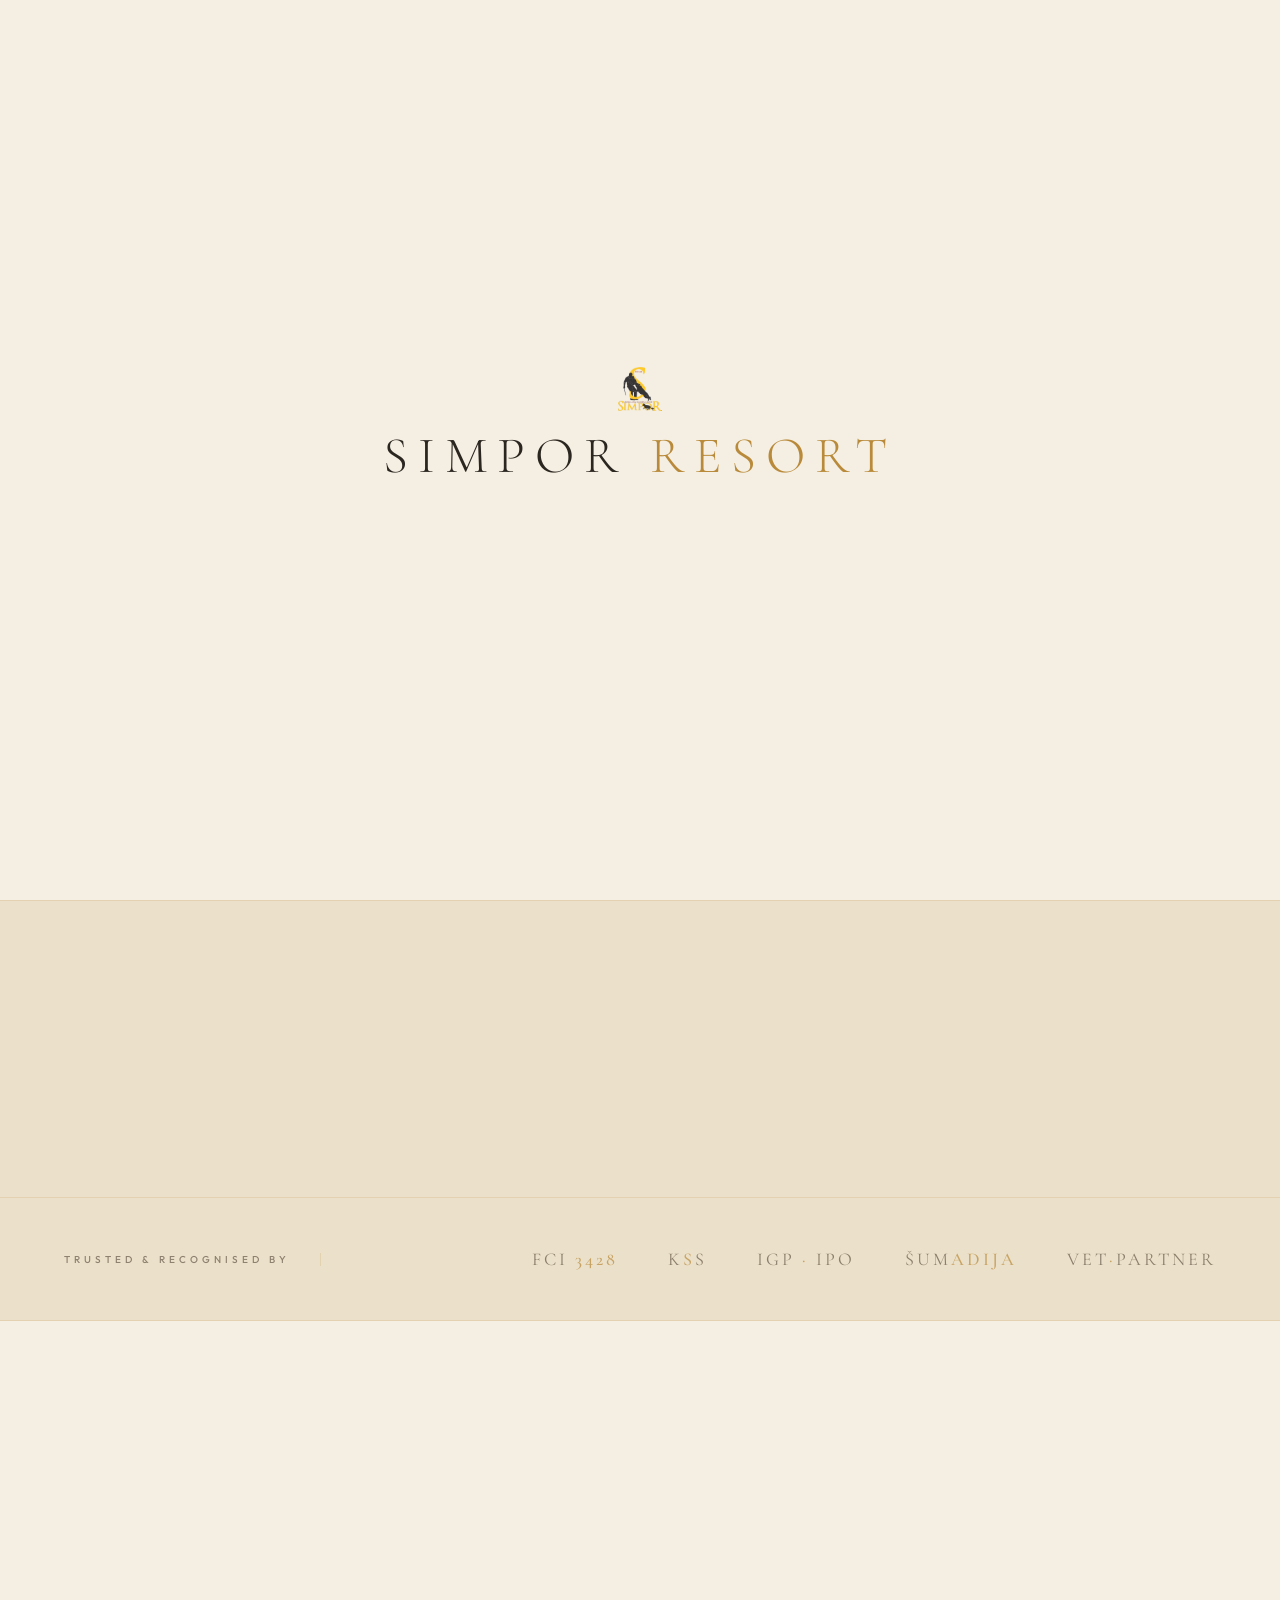
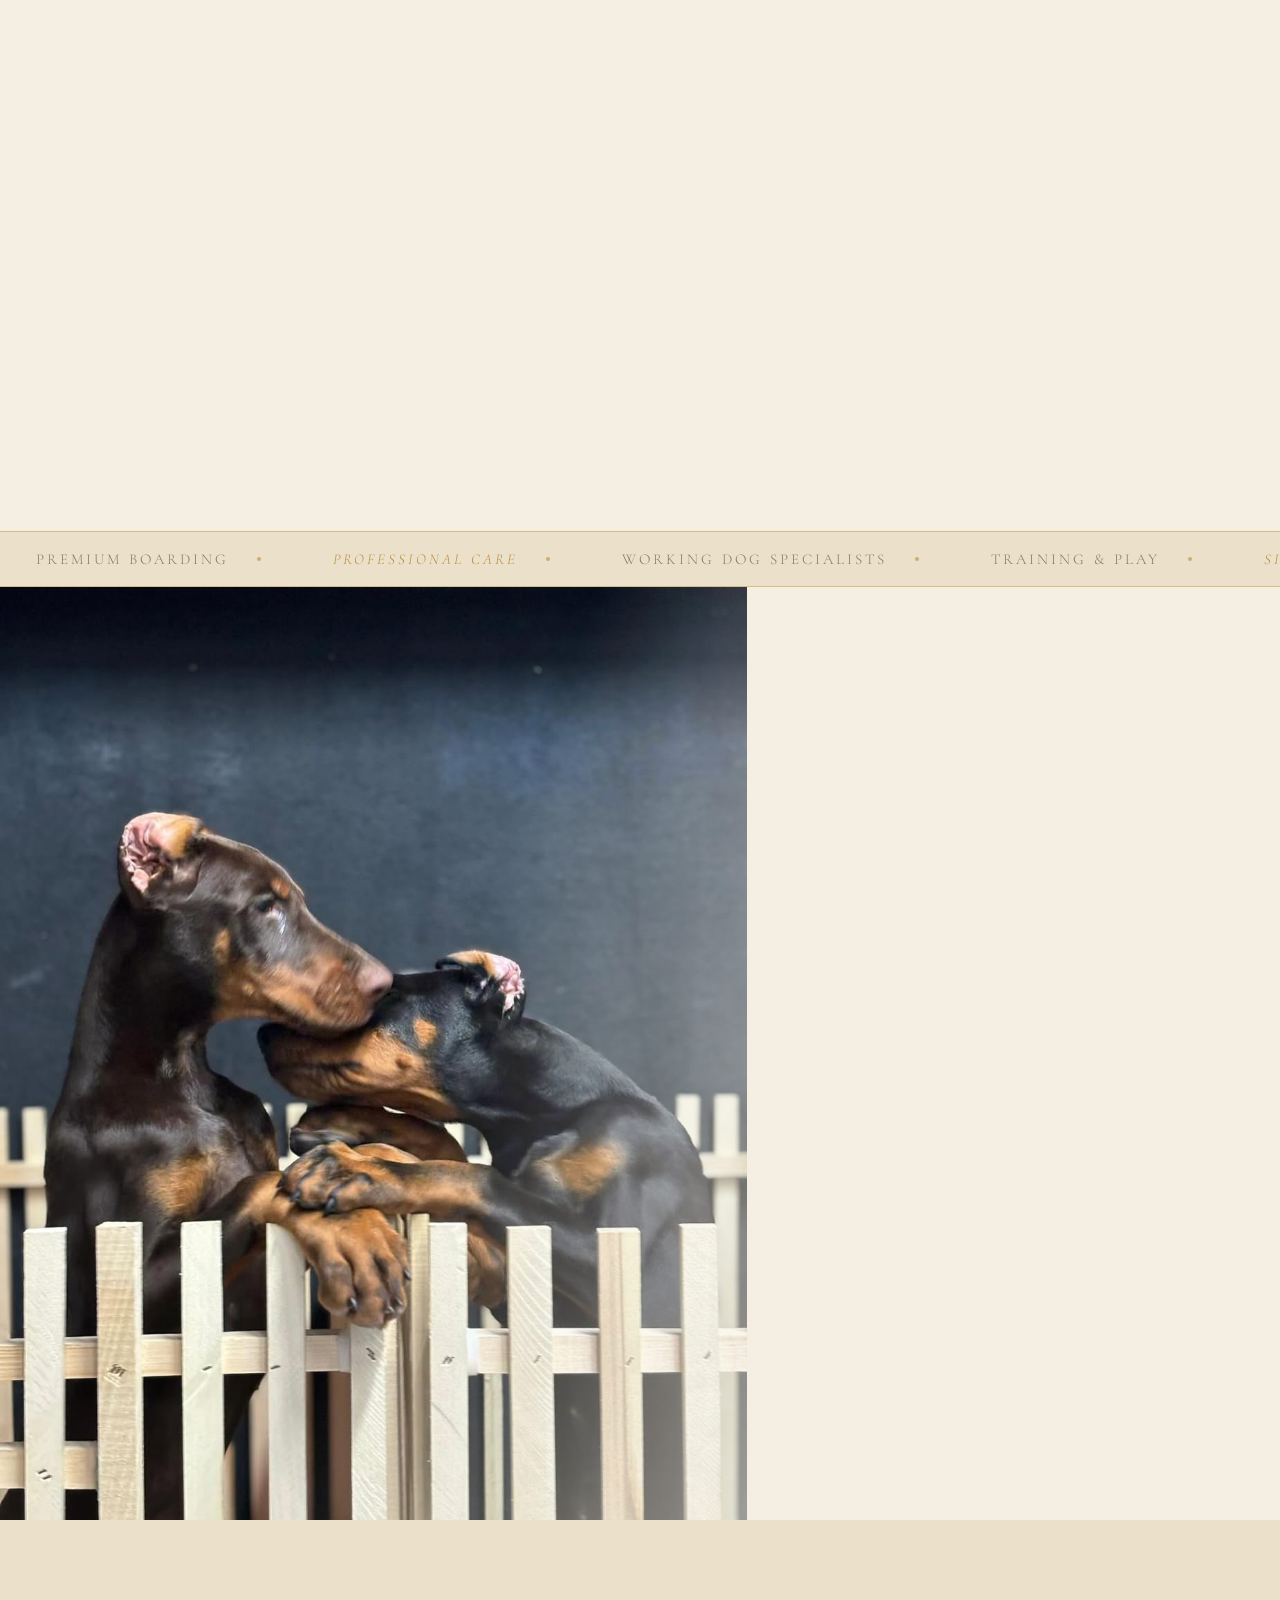
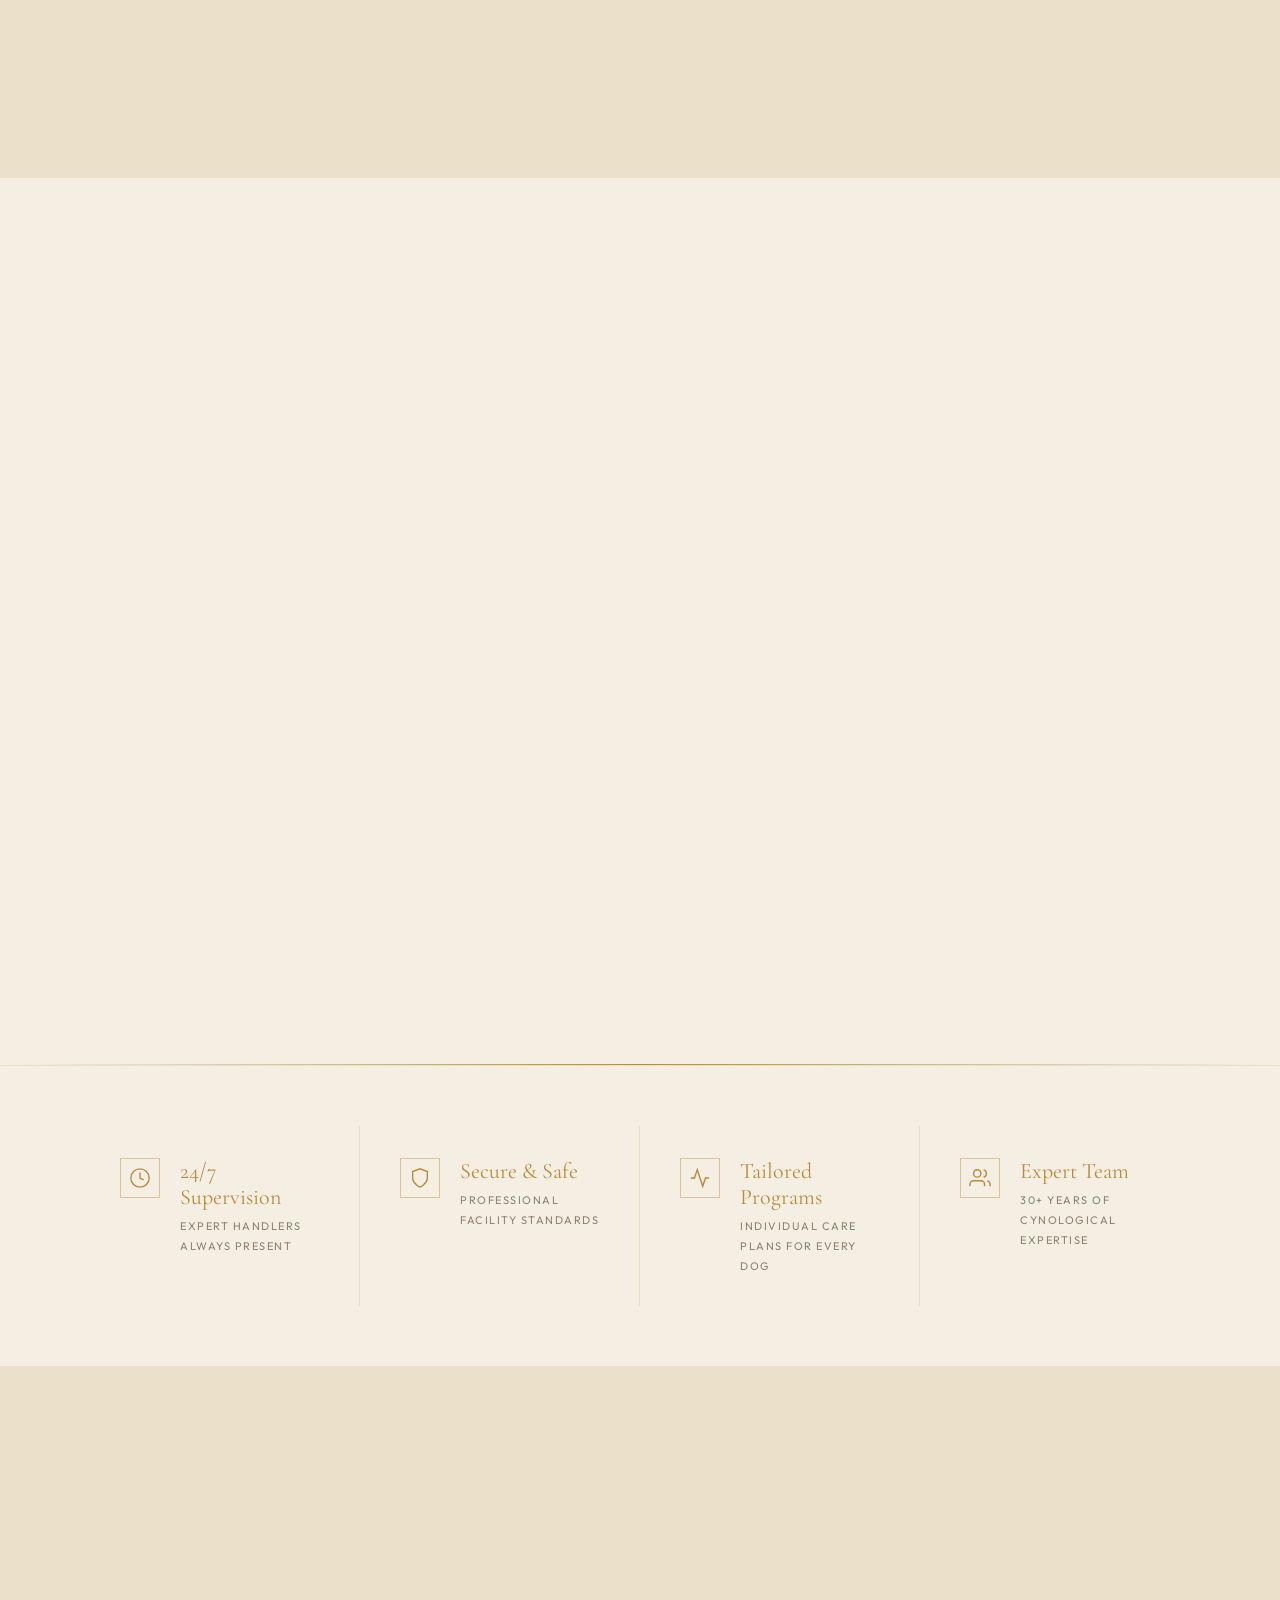
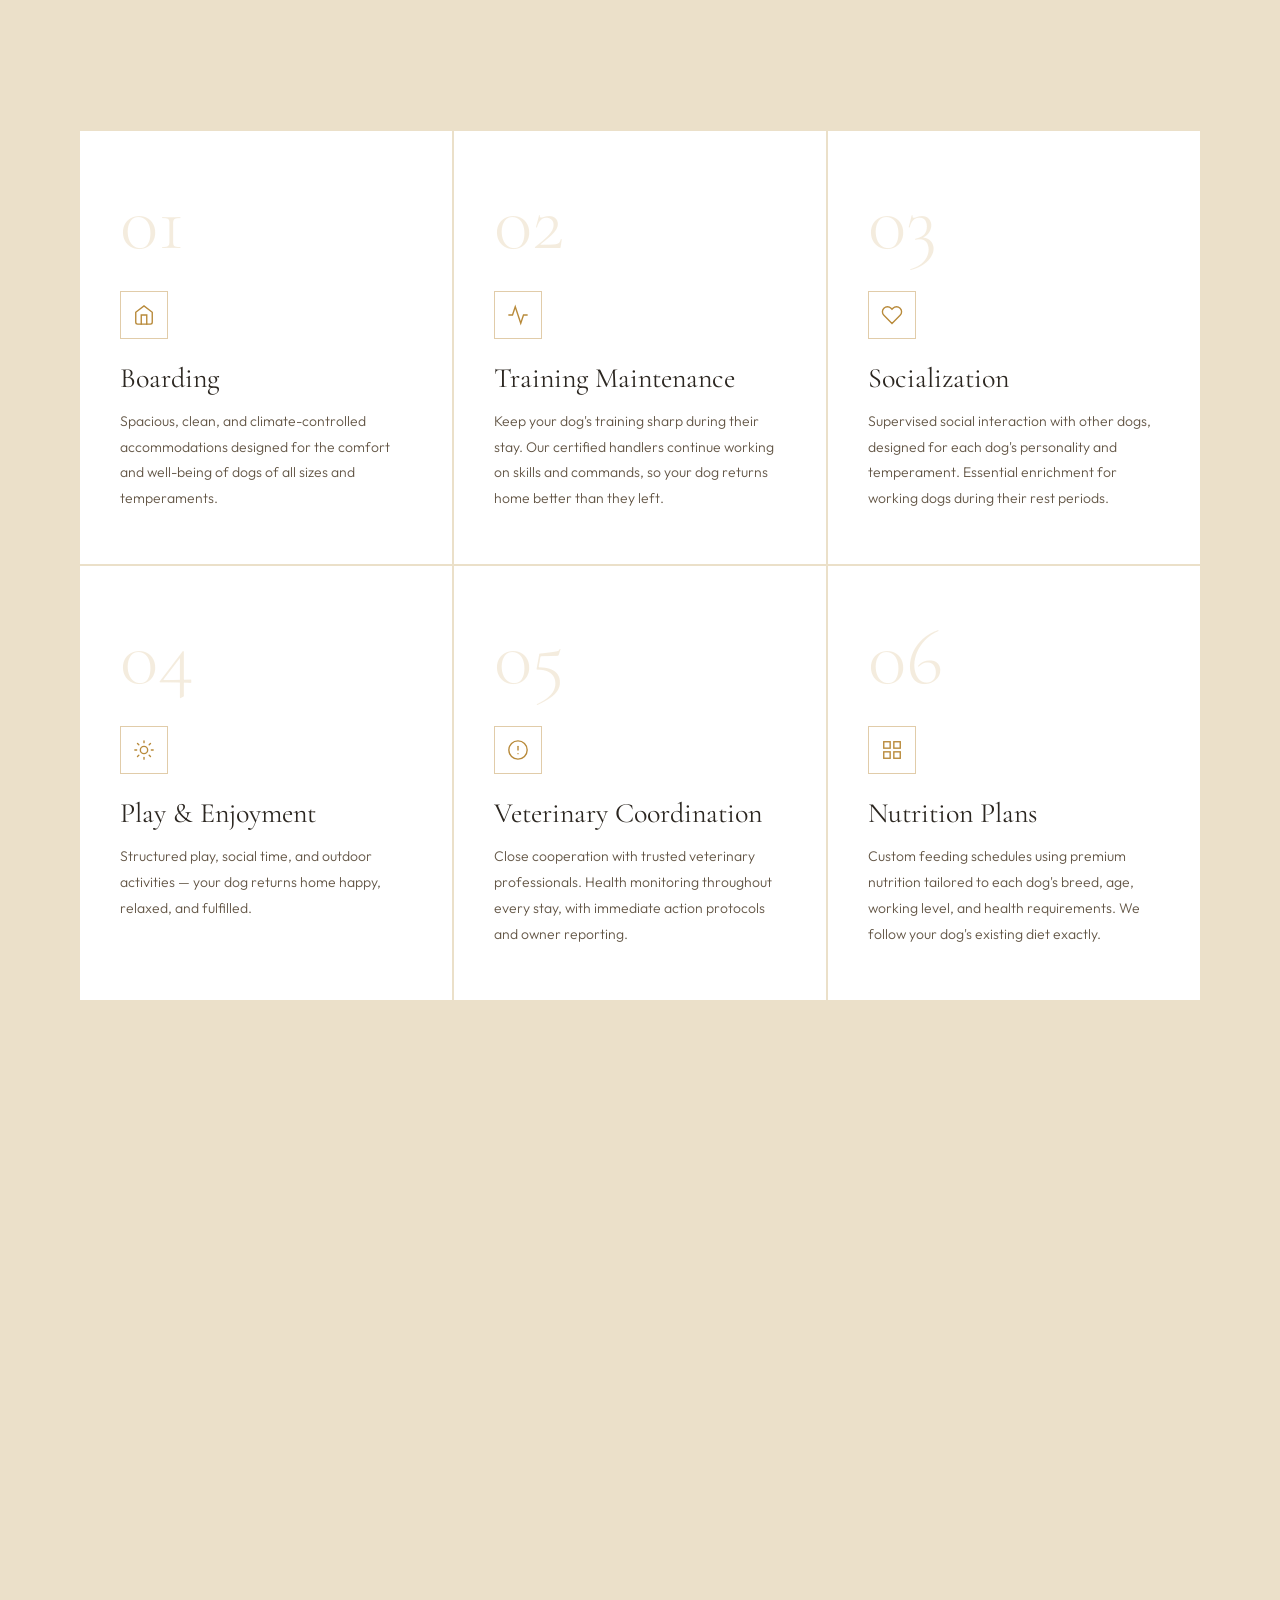
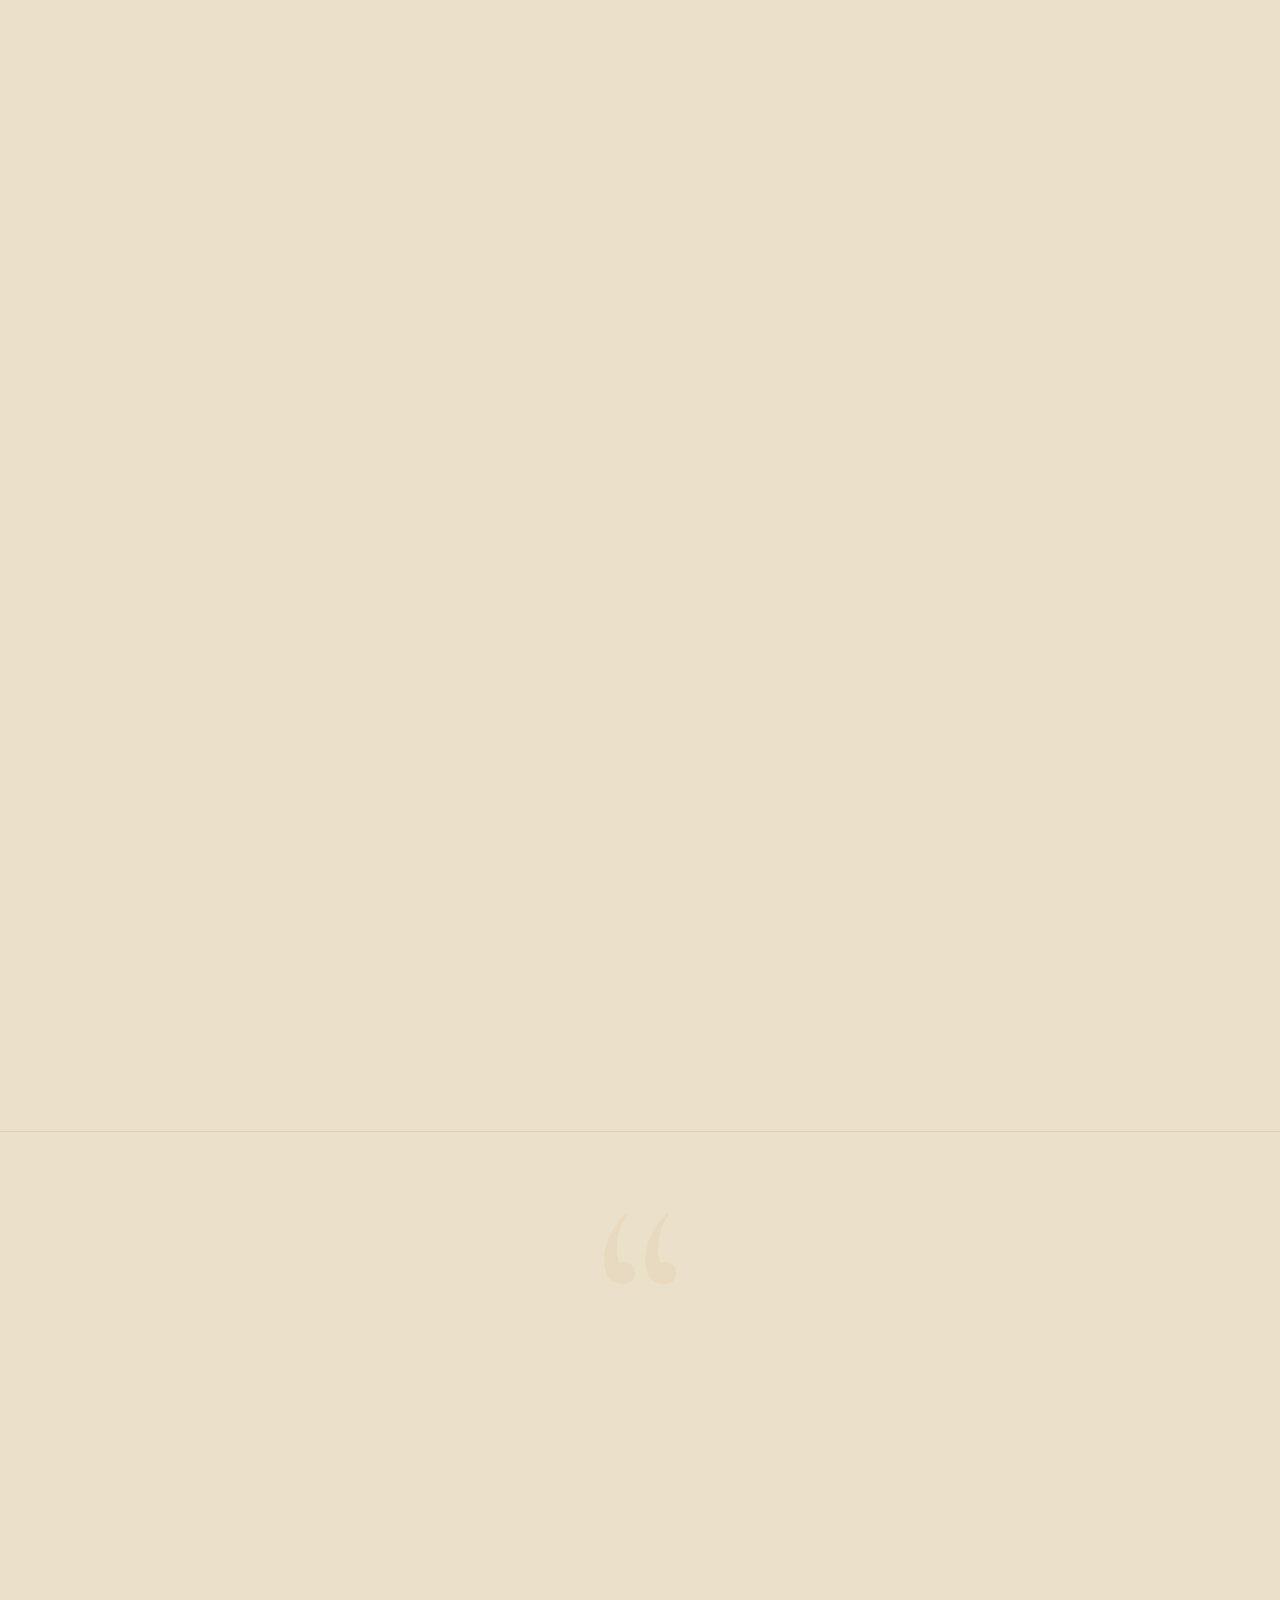
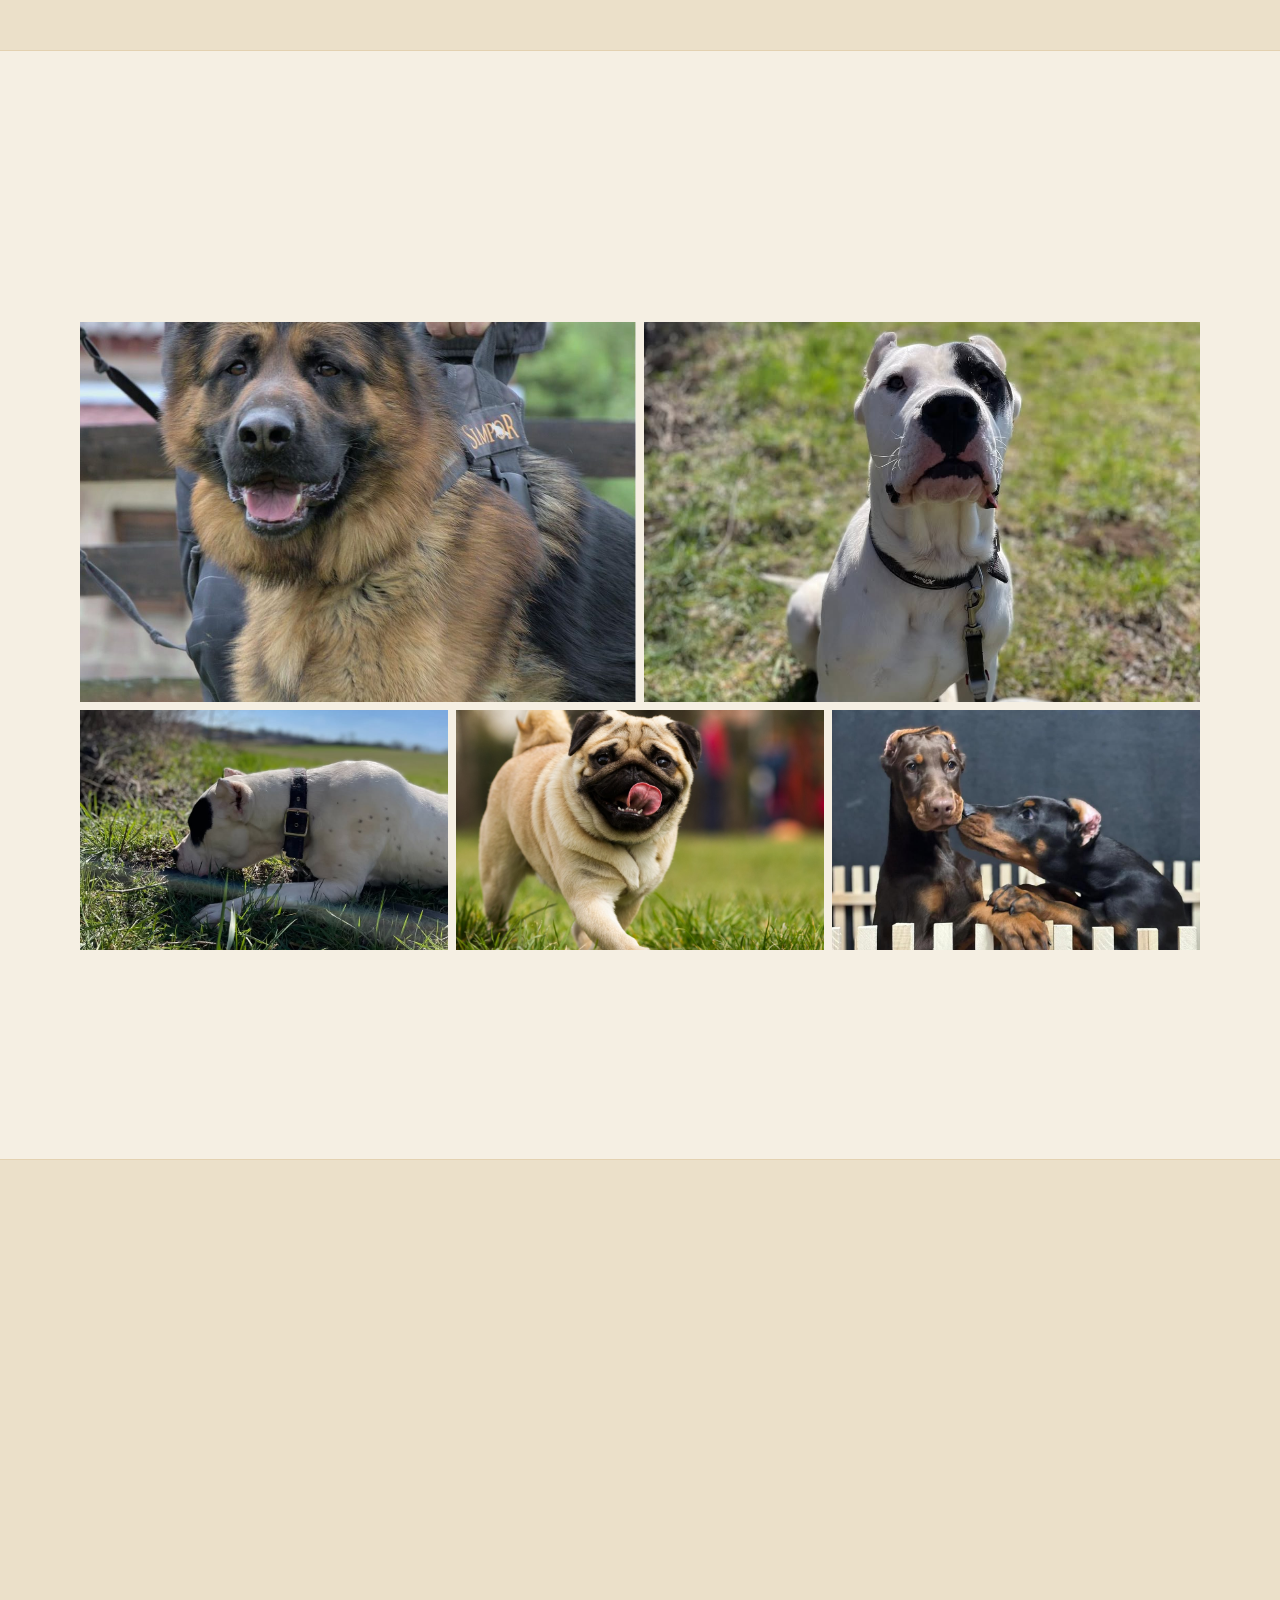
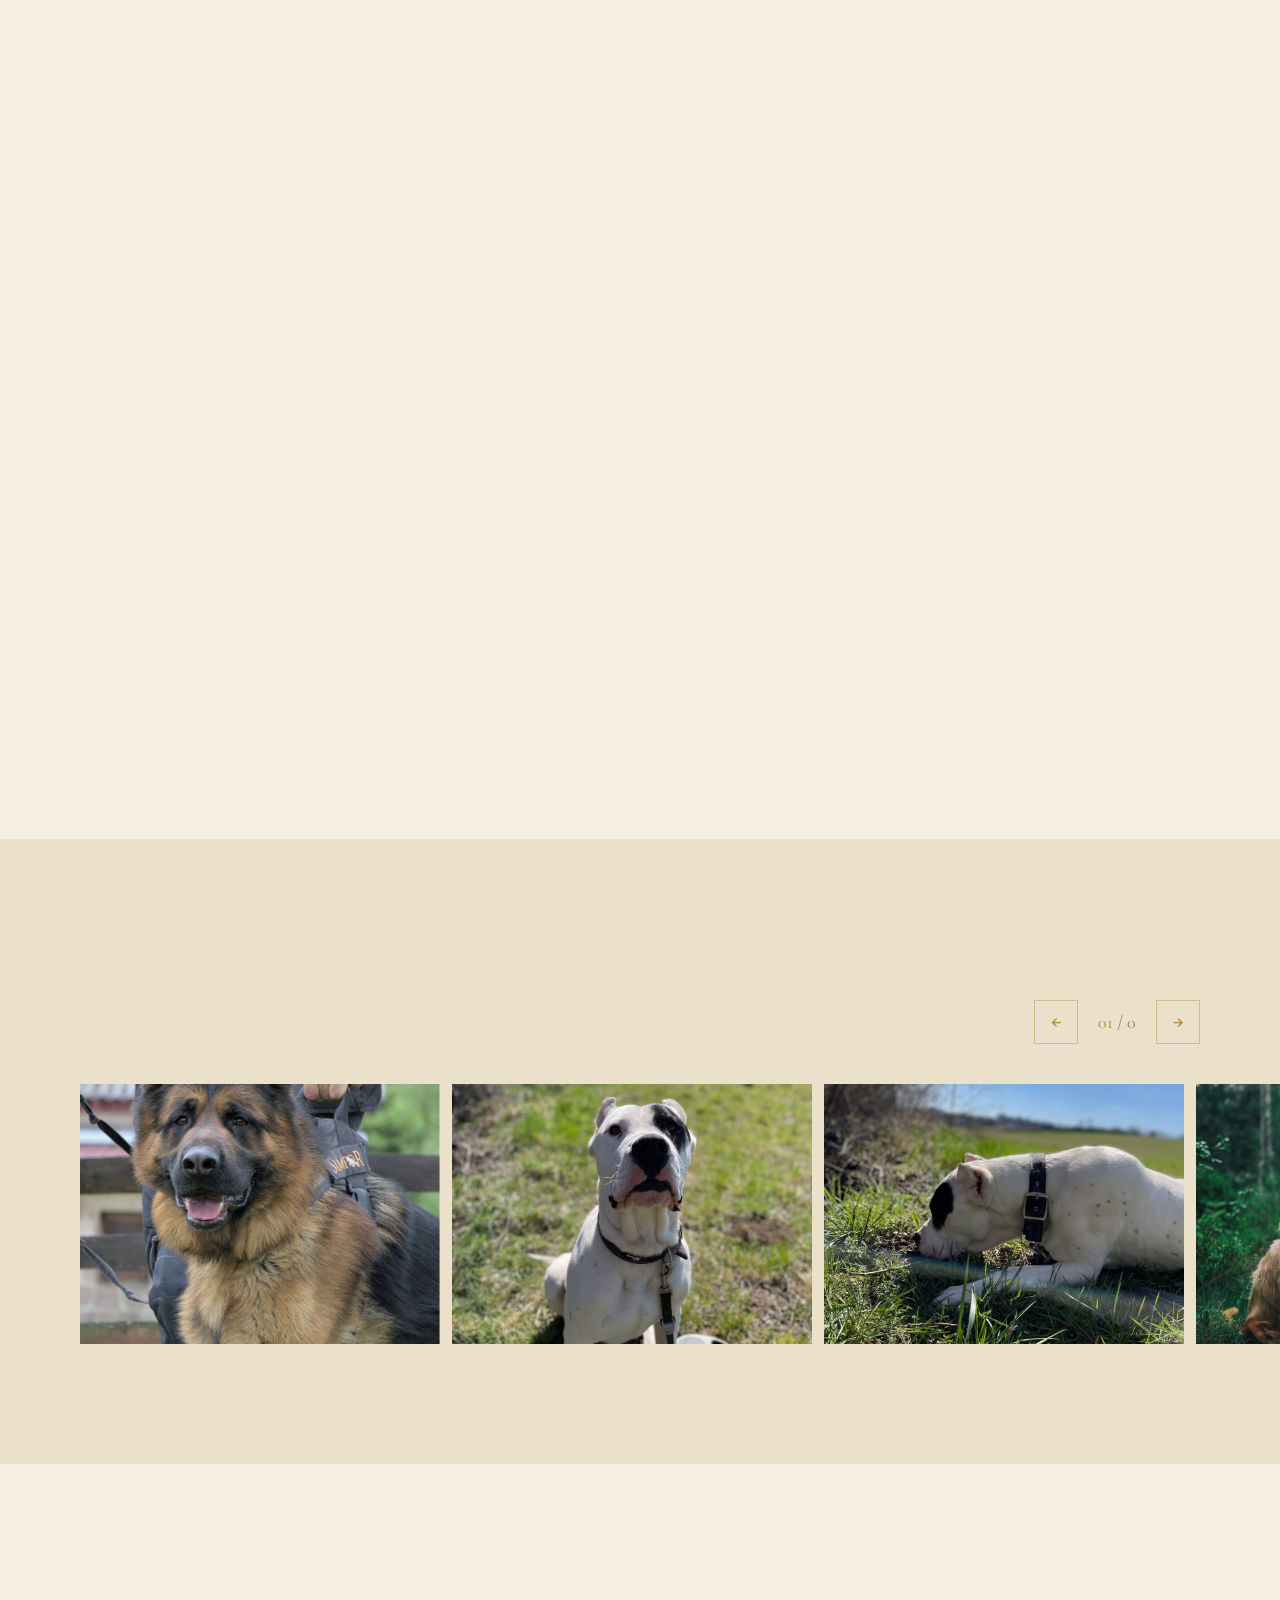
==== commit 1686ac12: "Add 'In Action' video showcase with lightbox playback - New full-width section between the photo gal" ====
--- a/index.html
+++ b/index.html
@@ -541,6 +541,31 @@
     </div>
     <div style="margin-top:46px; text-align:center;" class="fade-up">
       <a href="gallery.html" class="btn-outline" style="display:inline-block;" data-sr="Pogledaj celu galeriju →">See Full Gallery →</a>
+    </div>
+  </div>
+</section>
+
+<!-- ═══ VIDEO SHOWCASE ═══ -->
+<section class="video-showcase">
+  <div class="video-showcase-wrap">
+    <div class="video-showcase-head">
+      <p class="eyebrow fade-up" data-sr="U akciji">In Action</p>
+      <h2 class="section-h fade-up" data-sr-html="Trenuci <em>iz našeg dvorišta</em>">Moments <em>from Our Yard</em></h2>
+      <p class="section-lead fade-up" data-sr="Najbolji način da osetite atmosferu — pogledajte naše goste kako uživaju u igri i druženju." style="margin-left:auto; margin-right:auto;">The best way to feel the atmosphere — watch our guests enjoy play and socialization.</p>
+    </div>
+    <div class="video-showcase-grid fade-up">
+      <button type="button" class="video-showcase-item" data-pg-idx="9" aria-label="Open video in player">
+        <video src="images/hero-video.mp4" autoplay muted loop playsinline preload="metadata" poster="images/play-04.jpg"></video>
+        <span class="vs-play" aria-hidden="true">
+          <svg width="22" height="22" viewBox="0 0 24 24" fill="#fff"><path d="M8 5v14l11-7z"/></svg>
+        </span>
+      </button>
+      <button type="button" class="video-showcase-item" data-pg-idx="8" aria-label="Open video in player">
+        <video src="images/play-clip.mp4" autoplay muted loop playsinline preload="metadata" poster="images/play-06.jpg"></video>
+        <span class="vs-play" aria-hidden="true">
+          <svg width="22" height="22" viewBox="0 0 24 24" fill="#fff"><path d="M8 5v14l11-7z"/></svg>
+        </span>
+      </button>
     </div>
   </div>
 </section>
--- a/styles.css
+++ b/styles.css
@@ -565,6 +565,79 @@
   transition:transform 0.8s cubic-bezier(0.25,0.46,0.45,0.94);
 }
 .rg-item:hover img { transform:scale(1.06); }
+
+/* ─── VIDEO SHOWCASE ─── */
+.video-showcase {
+  background:var(--charcoal);
+  padding:120px 0;
+  border-top:1px solid var(--border-dim);
+  border-bottom:1px solid var(--border-dim);
+}
+.video-showcase-wrap {
+  max-width:1280px; margin:0 auto; padding:0 80px;
+}
+.video-showcase-head {
+  text-align:center; margin-bottom:60px;
+}
+.video-showcase-head .eyebrow { justify-content:center; }
+.video-showcase-head .section-lead { margin-top:20px; max-width:620px; }
+.video-showcase-grid {
+  display:grid; grid-template-columns:1fr 1fr; gap:24px;
+}
+.video-showcase-item {
+  position:relative; overflow:hidden;
+  aspect-ratio:9/12;
+  border:1px solid var(--border);
+  background:var(--card);
+  box-shadow:0 18px 48px rgba(43,38,32,0.08);
+  padding:0; cursor:pointer;
+  transition:transform .35s ease, box-shadow .35s ease;
+}
+.video-showcase-item:hover {
+  transform:translateY(-4px);
+  box-shadow:0 24px 60px rgba(43,38,32,0.14);
+}
+.video-showcase-item:focus-visible {
+  outline:2px solid var(--gold);
+  outline-offset:4px;
+}
+.video-showcase-item video {
+  width:100%; height:100%;
+  object-fit:cover; display:block;
+}
+.video-showcase-item::after {
+  content:""; position:absolute; inset:0;
+  background:linear-gradient(180deg, transparent 60%, rgba(35,28,18,0.22) 100%);
+  pointer-events:none;
+}
+.vs-play {
+  position:absolute; left:50%; top:50%;
+  transform:translate(-50%, -50%);
+  width:64px; height:64px; border-radius:50%;
+  background:rgba(35,28,18,0.55);
+  backdrop-filter:blur(6px);
+  border:1px solid rgba(255,255,255,0.35);
+  display:flex; align-items:center; justify-content:center;
+  pointer-events:none;
+  transition:background-color .25s, transform .25s;
+}
+.vs-play svg { margin-left:3px; }
+.video-showcase-item:hover .vs-play {
+  background:var(--gold);
+  transform:translate(-50%, -50%) scale(1.08);
+}
+@media (max-width:900px) {
+  .video-showcase { padding:90px 0; }
+  .video-showcase-wrap { padding:0 40px; }
+  .video-showcase-head { margin-bottom:46px; }
+  .video-showcase-grid { gap:18px; }
+}
+@media (max-width:640px) {
+  .video-showcase { padding:72px 0; }
+  .video-showcase-wrap { padding:0 24px; }
+  .video-showcase-grid { grid-template-columns:1fr; gap:14px; }
+  .video-showcase-item { aspect-ratio:9/14; max-height:80vh; }
+}
 
 /* ─── PHOTO GALLERY STRIP ─── */
 #photo-gallery {
